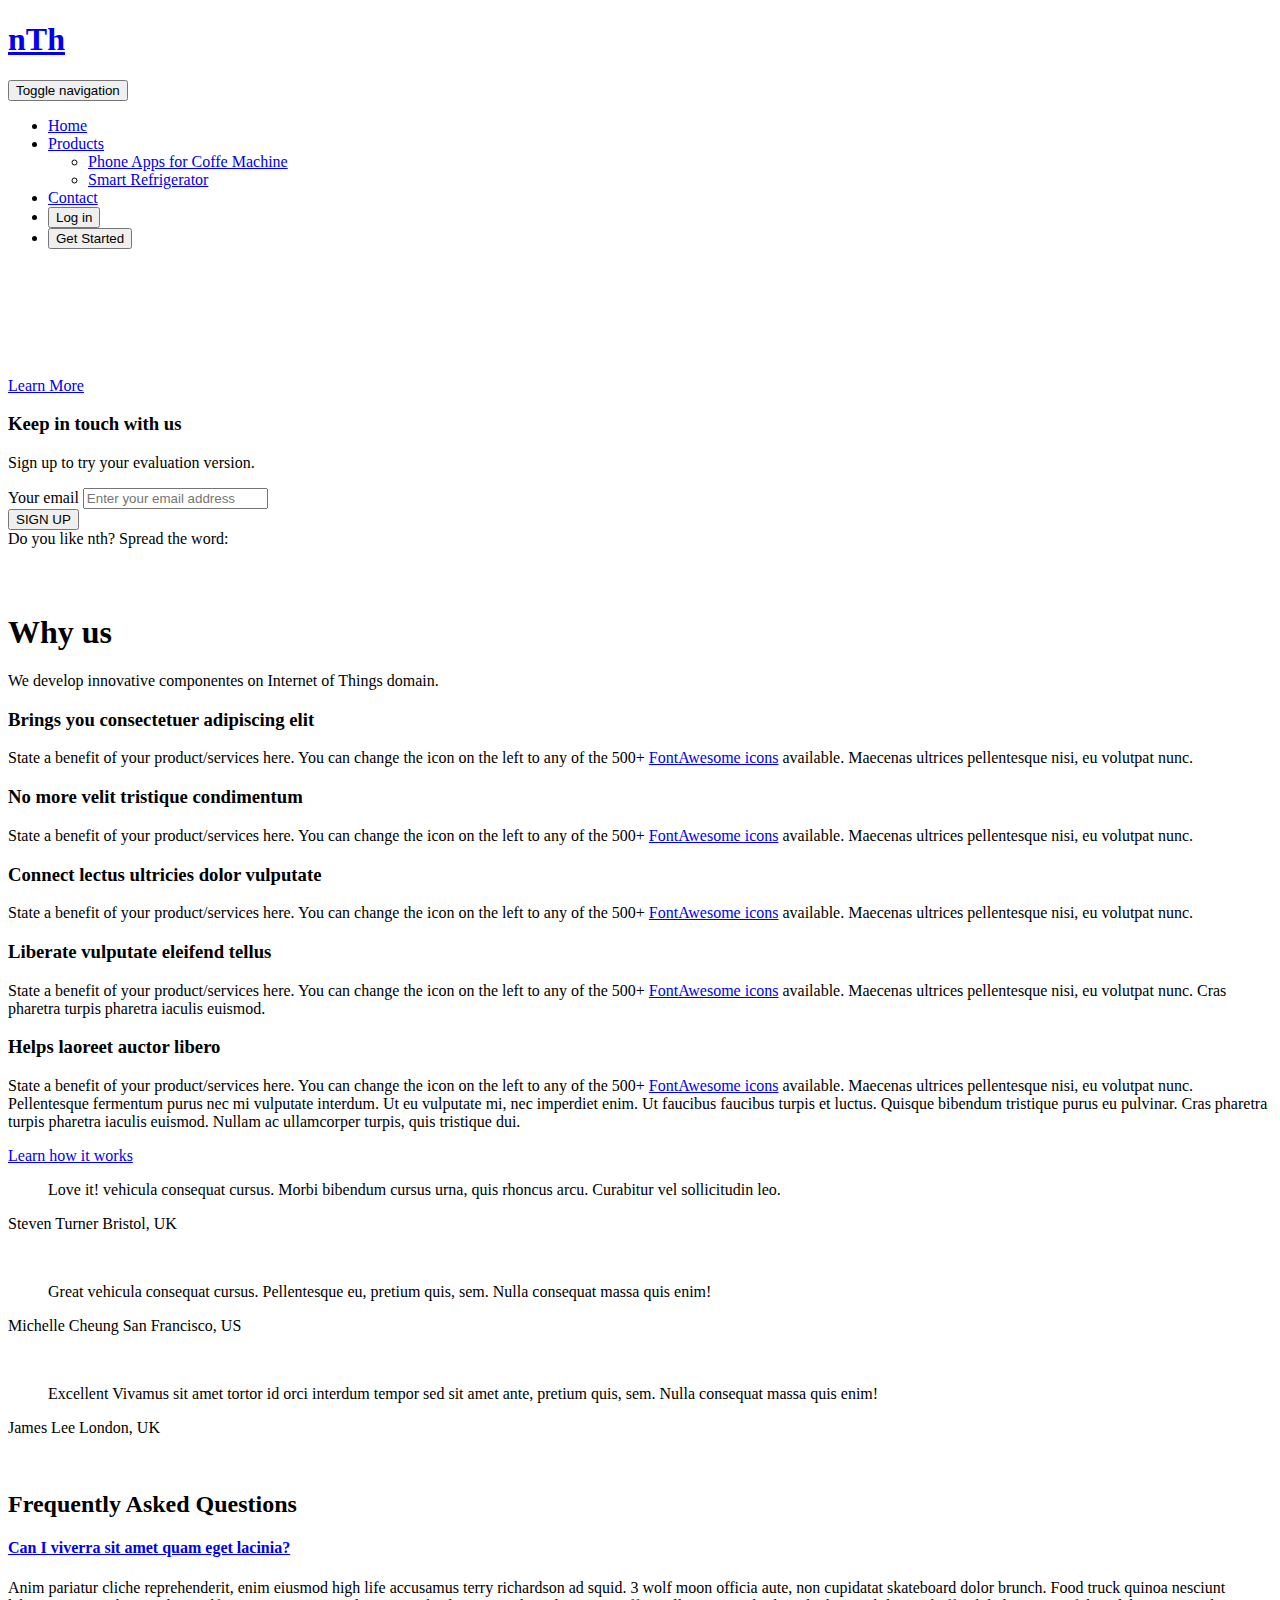
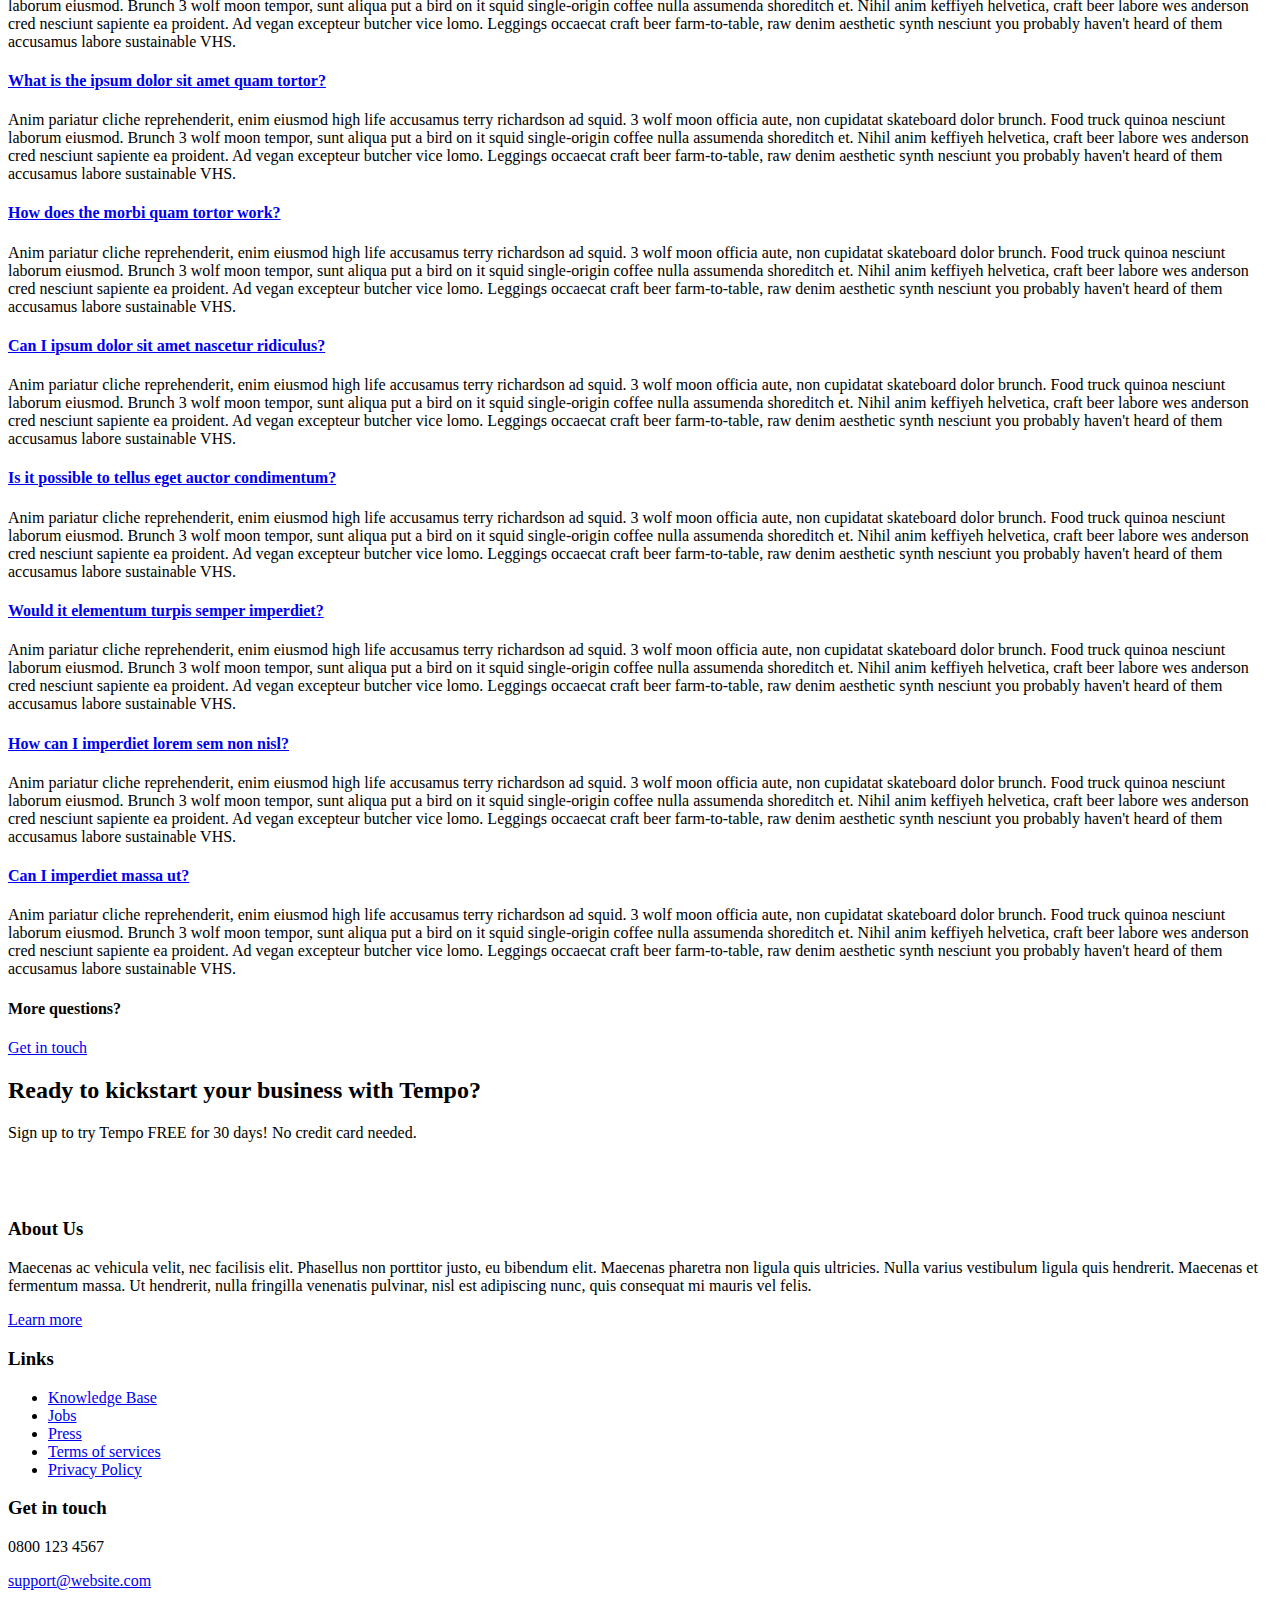
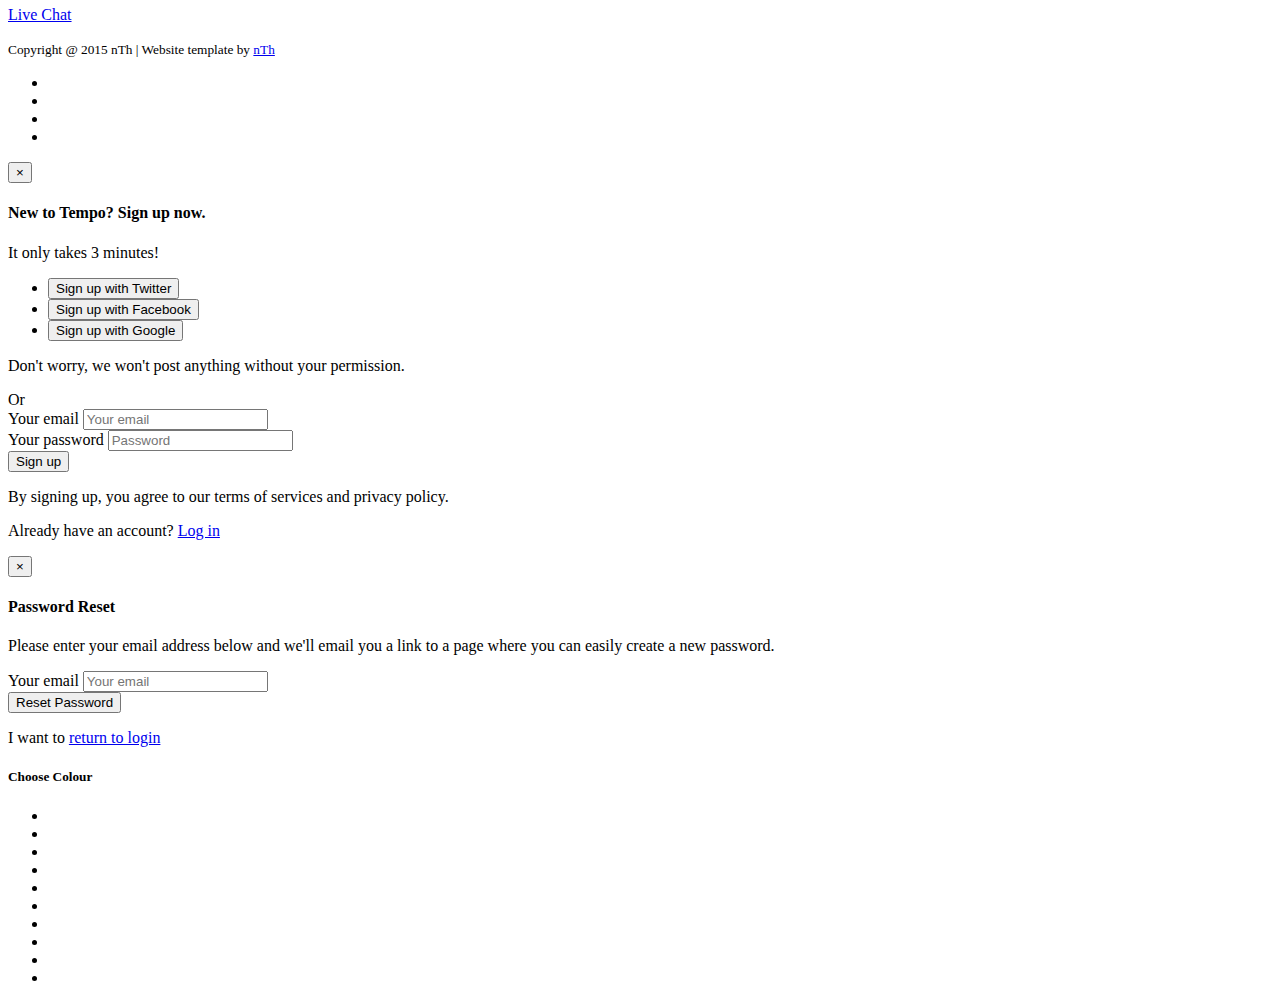
==== index.html @ 71048cfe "first commit" ====
<!DOCTYPE html>
<html lang="en"><!--<![endif]--><head><meta http-equiv="Content-Type" content="text/html; charset=UTF-8">
    <title>nTh</title>
    <!-- Meta -->
    <meta charset="utf-8">
    <meta http-equiv="X-UA-Compatible" content="IE=edge">
    <meta name="viewport" content="width=device-width, initial-scale=1.0">
    <meta name="description" content="">
    <meta name="author" content="">    
    <!--<link rel="shortcut icon" href="http://themes.3rdwavemedia.com/tempo/1.4/favicon.ico">  -->
    <link href="css" rel="stylesheet" type="text/css">
    <link href="css(1)" rel="stylesheet" type="text/css">  
    <!-- Global CSS -->
    <!--<link rel="stylesheet" href="http://themes.3rdwavemedia.com/tempo/1.4/assets/plugins/bootstrap/css/bootstrap.min.css">   -->
    <link rel="stylesheet" href="./css/bootstrap.min.css">
    <!-- Plugins CSS -->
    <!--<link rel="stylesheet" href="http://themes.3rdwavemedia.com/tempo/1.4/assets/plugins/font-awesome/css/font-awesome.css">-->
    <link rel="stylesheet" href="css/font-awesome.css">
    <!--<link rel="stylesheet" href="http://themes.3rdwavemedia.com/tempo/1.4/assets/plugins/pe-icon-7-stroke/css/pe-icon-7-stroke.css">-->
    <link rel="stylesheet" href="css/pe-icon-7-stroke.css">
    <link rel="stylesheet" href="http://themes.3rdwavemedia.com/tempo/1.4/assets/plugins/animate-css/animate.min.css">
    <link rel="stylesheet" href="http://themes.3rdwavemedia.com/tempo/1.4/assets/plugins/flexslider/flexslider.css">
    <!-- Theme CSS -->
    <!--<link id="theme-style" rel="stylesheet" href="http://themes.3rdwavemedia.com/tempo/1.4/assets/css/styles.css">-->
    <link id="theme-style2" rel="stylesheet" href="css/styles.css">
    <!-- HTML5 shim and Respond.js for IE8 support of HTML5 elements and media queries -->
    <!--[if lt IE 9]>
      <script src="https://oss.maxcdn.com/html5shiv/3.7.2/html5shiv.min.js"></script>
      <script src="https://oss.maxcdn.com/respond/1.4.2/respond.min.js"></script>
    <![endif]-->    
    <script id="twitter-wjs" src="widgets.js"></script><script id="facebook-jssdk" src="sdk.js"></script><script async="" src="analytics.js"></script><script>
        (function(i,s,o,g,r,a,m){i['GoogleAnalyticsObject']=r;i[r]=i[r]||function(){
        (i[r].q=i[r].q||[]).push(arguments)},i[r].l=1*new Date();a=s.createElement(o),
        m=s.getElementsByTagName(o)[0];a.async=1;a.src=g;m.parentNode.insertBefore(a,m)
        })(window,document,'script','//www.google-analytics.com/analytics.js','ga');
        
        ga('create', 'UA-24707561-12', 'auto');
        ga('send', 'pageview');
        
    </script>
<style id="fit-vids-style">.fluid-width-video-wrapper{width:100%;position:relative;padding:0;}.fluid-width-video-wrapper iframe,.fluid-width-video-wrapper object,.fluid-width-video-wrapper embed {position:absolute;top:0;left:0;width:100%;height:100%;}</style><style type="text/css">.fb_hidden{position:absolute;top:-10000px;z-index:10001}.fb_invisible{display:none}.fb_reset{background:none;border:0;border-spacing:0;color:#000;cursor:auto;direction:ltr;font-family:"lucida grande", tahoma, verdana, arial, sans-serif;font-size:11px;font-style:normal;font-variant:normal;font-weight:normal;letter-spacing:normal;line-height:1;margin:0;overflow:visible;padding:0;text-align:left;text-decoration:none;text-indent:0;text-shadow:none;text-transform:none;visibility:visible;white-space:normal;word-spacing:normal}.fb_reset>div{overflow:hidden}.fb_link img{border:none}
.fb_dialog{background:rgba(82, 82, 82, .7);position:absolute;top:-10000px;z-index:10001}.fb_reset .fb_dialog_legacy{overflow:visible}.fb_dialog_advanced{padding:10px;-moz-border-radius:8px;-webkit-border-radius:8px;border-radius:8px}.fb_dialog_content{background:#fff;color:#333}.fb_dialog_close_icon{background:url(http://static.ak.fbcdn.net/rsrc.php/v2/yq/r/IE9JII6Z1Ys.png) no-repeat scroll 0 0 transparent;_background-image:url(http://static.ak.fbcdn.net/rsrc.php/v2/yL/r/s816eWC-2sl.gif);cursor:pointer;display:block;height:15px;position:absolute;right:18px;top:17px;width:15px}.fb_dialog_mobile .fb_dialog_close_icon{top:5px;left:5px;right:auto}.fb_dialog_padding{background-color:transparent;position:absolute;width:1px;z-index:-1}.fb_dialog_close_icon:hover{background:url(http://static.ak.fbcdn.net/rsrc.php/v2/yq/r/IE9JII6Z1Ys.png) no-repeat scroll 0 -15px transparent;_background-image:url(http://static.ak.fbcdn.net/rsrc.php/v2/yL/r/s816eWC-2sl.gif)}.fb_dialog_close_icon:active{background:url(http://static.ak.fbcdn.net/rsrc.php/v2/yq/r/IE9JII6Z1Ys.png) no-repeat scroll 0 -30px transparent;_background-image:url(http://static.ak.fbcdn.net/rsrc.php/v2/yL/r/s816eWC-2sl.gif)}.fb_dialog_loader{background-color:#f6f7f8;border:1px solid #606060;font-size:24px;padding:20px}.fb_dialog_top_left,.fb_dialog_top_right,.fb_dialog_bottom_left,.fb_dialog_bottom_right{height:10px;width:10px;overflow:hidden;position:absolute}.fb_dialog_top_left{background:url(http://static.ak.fbcdn.net/rsrc.php/v2/ye/r/8YeTNIlTZjm.png) no-repeat 0 0;left:-10px;top:-10px}.fb_dialog_top_right{background:url(http://static.ak.fbcdn.net/rsrc.php/v2/ye/r/8YeTNIlTZjm.png) no-repeat 0 -10px;right:-10px;top:-10px}.fb_dialog_bottom_left{background:url(http://static.ak.fbcdn.net/rsrc.php/v2/ye/r/8YeTNIlTZjm.png) no-repeat 0 -20px;bottom:-10px;left:-10px}.fb_dialog_bottom_right{background:url(http://static.ak.fbcdn.net/rsrc.php/v2/ye/r/8YeTNIlTZjm.png) no-repeat 0 -30px;right:-10px;bottom:-10px}.fb_dialog_vert_left,.fb_dialog_vert_right,.fb_dialog_horiz_top,.fb_dialog_horiz_bottom{position:absolute;background:#525252;filter:alpha(opacity=70);opacity:.7}.fb_dialog_vert_left,.fb_dialog_vert_right{width:10px;height:100%}.fb_dialog_vert_left{margin-left:-10px}.fb_dialog_vert_right{right:0;margin-right:-10px}.fb_dialog_horiz_top,.fb_dialog_horiz_bottom{width:100%;height:10px}.fb_dialog_horiz_top{margin-top:-10px}.fb_dialog_horiz_bottom{bottom:0;margin-bottom:-10px}.fb_dialog_iframe{line-height:0}.fb_dialog_content .dialog_title{background:#6d84b4;border:1px solid #3a5795;color:#fff;font-size:14px;font-weight:bold;margin:0}.fb_dialog_content .dialog_title>span{background:url(http://static.ak.fbcdn.net/rsrc.php/v2/yd/r/Cou7n-nqK52.gif) no-repeat 5px 50%;float:left;padding:5px 0 7px 26px}body.fb_hidden{-webkit-transform:none;height:100%;margin:0;overflow:visible;position:absolute;top:-10000px;left:0;width:100%}.fb_dialog.fb_dialog_mobile.loading{background:url(http://static.ak.fbcdn.net/rsrc.php/v2/ya/r/3rhSv5V8j3o.gif) white no-repeat 50% 50%;min-height:100%;min-width:100%;overflow:hidden;position:absolute;top:0;z-index:10001}.fb_dialog.fb_dialog_mobile.loading.centered{max-height:590px;min-height:590px;max-width:500px;min-width:500px}#fb-root #fb_dialog_ipad_overlay{background:rgba(0, 0, 0, .45);position:absolute;left:0;top:0;width:100%;min-height:100%;z-index:10000}#fb-root #fb_dialog_ipad_overlay.hidden{display:none}.fb_dialog.fb_dialog_mobile.loading iframe{visibility:hidden}.fb_dialog_content .dialog_header{-webkit-box-shadow:white 0 1px 1px -1px inset;background:-webkit-gradient(linear, 0% 0%, 0% 100%, from(#738ABA), to(#2C4987));border-bottom:1px solid;border-color:#1d4088;color:#fff;font:14px Helvetica, sans-serif;font-weight:bold;text-overflow:ellipsis;text-shadow:rgba(0, 30, 84, .296875) 0 -1px 0;vertical-align:middle;white-space:nowrap}.fb_dialog_content .dialog_header table{-webkit-font-smoothing:subpixel-antialiased;height:43px;width:100%}.fb_dialog_content .dialog_header td.header_left{font-size:12px;padding-left:5px;vertical-align:middle;width:60px}.fb_dialog_content .dialog_header td.header_right{font-size:12px;padding-right:5px;vertical-align:middle;width:60px}.fb_dialog_content .touchable_button{background:-webkit-gradient(linear, 0% 0%, 0% 100%, from(#4966A6), color-stop(.5, #355492), to(#2A4887));border:1px solid #2f477a;-webkit-background-clip:padding-box;-webkit-border-radius:3px;-webkit-box-shadow:rgba(0, 0, 0, .117188) 0 1px 1px inset, rgba(255, 255, 255, .167969) 0 1px 0;display:inline-block;margin-top:3px;max-width:85px;line-height:18px;padding:4px 12px;position:relative}.fb_dialog_content .dialog_header .touchable_button input{border:none;background:none;color:#fff;font:12px Helvetica, sans-serif;font-weight:bold;margin:2px -12px;padding:2px 6px 3px 6px;text-shadow:rgba(0, 30, 84, .296875) 0 -1px 0}.fb_dialog_content .dialog_header .header_center{color:#fff;font-size:16px;font-weight:bold;line-height:18px;text-align:center;vertical-align:middle}.fb_dialog_content .dialog_content{background:url(http://static.ak.fbcdn.net/rsrc.php/v2/y9/r/jKEcVPZFk-2.gif) no-repeat 50% 50%;border:1px solid #555;border-bottom:0;border-top:0;height:150px}.fb_dialog_content .dialog_footer{background:#f6f7f8;border:1px solid #555;border-top-color:#ccc;height:40px}#fb_dialog_loader_close{float:left}.fb_dialog.fb_dialog_mobile .fb_dialog_close_button{text-shadow:rgba(0, 30, 84, .296875) 0 -1px 0}.fb_dialog.fb_dialog_mobile .fb_dialog_close_icon{visibility:hidden}
.fb_iframe_widget{display:inline-block;position:relative}.fb_iframe_widget span{display:inline-block;position:relative;text-align:justify}.fb_iframe_widget iframe{position:absolute}.fb_iframe_widget_fluid_desktop,.fb_iframe_widget_fluid_desktop span,.fb_iframe_widget_fluid_desktop iframe{max-width:100%}.fb_iframe_widget_fluid_desktop iframe{min-width:220px;position:relative}.fb_iframe_widget_lift{z-index:1}.fb_hide_iframes iframe{position:relative;left:-10000px}.fb_iframe_widget_loader{position:relative;display:inline-block}.fb_iframe_widget_fluid{display:inline}.fb_iframe_widget_fluid span{width:100%}.fb_iframe_widget_loader iframe{min-height:32px;z-index:2;zoom:1}.fb_iframe_widget_loader .FB_Loader{background:url(http://static.ak.fbcdn.net/rsrc.php/v2/y9/r/jKEcVPZFk-2.gif) no-repeat;height:32px;width:32px;margin-left:-16px;position:absolute;left:50%;z-index:4}</style></head> 

<body class="home-page" data-twttr-rendered="true">

    <!-- * Facebook Like button script starts -->
    <div id="fb-root" class=" fb_reset"><div style="position: absolute; top: -10000px; height: 0px; width: 0px;"><div><iframe name="fb_xdm_frame_http" frameborder="0" allowtransparency="true" scrolling="no" id="fb_xdm_frame_http" aria-hidden="true" title="Facebook Cross Domain Communication Frame" tabindex="-1" src="DU1Ia251o0y.html" style="border: none;"></iframe><iframe name="fb_xdm_frame_https" frameborder="0" allowtransparency="true" scrolling="no" id="fb_xdm_frame_https" aria-hidden="true" title="Facebook Cross Domain Communication Frame" tabindex="-1" src="DU1Ia251o0y(1).html" style="border: none;"></iframe></div></div><div style="position: absolute; top: -10000px; height: 0px; width: 0px;"><div></div></div></div>
    <script>(function(d, s, id) {
    var js, fjs = d.getElementsByTagName(s)[0];
    if (d.getElementById(id)) return;
    js = d.createElement(s); js.id = id;
    js.src = "//connect.facebook.net/en_US/sdk.js#xfbml=1&version=v2.0";
    fjs.parentNode.insertBefore(js, fjs);
    }(document, 'script', 'facebook-jssdk'));</script>
    <!-- * Facebook Like button script ends -->
    
    <div class="wrapper">
        <!-- ******HEADER****** --> 
        <header id="header" class="header">  
            <div class="container">            
                <h1 class="logo pull-left">
                    <a href="#">
                        <span class="logo-title">nTh</span>
                    </a>
                </h1><!--//logo-->              
                <nav id="main-nav" class="main-nav navbar-right" role="navigation">
                    <div class="navbar-header">
                        <button class="navbar-toggle" type="button" data-toggle="collapse" data-target="#navbar-collapse">
                            <span class="sr-only">Toggle navigation</span>
                            <span class="icon-bar"></span>
                            <span class="icon-bar"></span>
                            <span class="icon-bar"></span>
                        </button><!--//nav-toggle-->
                    </div><!--//navbar-header-->            
                    <div class="navbar-collapse collapse" id="navbar-collapse">
                        <ul class="nav navbar-nav">
                            <li class="active nav-item"><a href="#">Home</a></li>
                            <li class="nav-item dropdown">
                                <a class="dropdown-toggle" data-toggle="dropdown" data-hover="dropdown" data-delay="0" data-close-others="false" href="#">Products <i class="fa fa-angle-down"></i></a>
                                <ul class="dropdown-menu">
                                    <li><a href="iot.html">Phone Apps for Coffe Machine</a></li>
                                    <li><a href="iot2.html">Smart Refrigerator</a></li>
                                </ul>
                            </li><!--//dropdown--> 
                            <li class="nav-item"><a href="contact.html">Contact</a></li>
                            <li class="nav-item"><button type="button" class="login-trigger btn btn-link" data-toggle="modal" data-target="#login-modal">Log in</button></li>
                            <li class="nav-item nav-item-cta last"><button type="button" class="btn btn-cta btn-cta-primary" data-toggle="modal" data-target="#signup-modal">Get Started</button></li>
                        </ul><!--//nav-->
                    </div><!--//navabr-collapse-->
                </nav><!--//main-nav-->           
            </div><!--//container-->
        </header><!--//header-->
        
        <!-- ******PROMO****** --> 
        <section id="promo" class="promo section">  
            <div class="container intro">
                <h2 class="title animated fadeInLeft delayp1" style="opacity: 0;">Our products<br>to get your startup business online</h2>
                <p class="summary animated fadeInRight delayp3" style="opacity: 0;">We develop innovative components on Internet of Things domain.</p>
                <a class="btn btn-cta btn-cta-secondary" href="#">Learn More</a>
            </div><!--//intro-->
            
            <div class="fixed-container">
                <div class="signup">
                    <div class="container text-center">
                        <h3 class="title">Keep in touch with us</h3>
                        <p class="summary">Sign up to try your evaluation version.</p>
                        <form class="signup-form">
                            <div class="form-group">
                                <label class="sr-only" for="semail1">Your email</label>
                                <input type="email" id="semail1" name="semail1" class="form-control" placeholder="Enter your email address">
                            </div>
                            <button type="submit" class="btn btn-cta btn-cta-primary">SIGN UP</button>
                        </form><!--//signup-form-->
                    </div><!--//contianer-->
                </div><!--//signup-->
                <div class="social text-center">
                    <div class="container">
                        <span class="line">Do you like nth? Spread the word:</span>
                        
                        <!--//twitter tweet button code starts -->
                        <div class="twitter-tweet">
                            <iframe id="twitter-widget-0" scrolling="no" frameborder="0" allowtransparency="true" src="tweet_button.62da0a34306f5c17db7d290755ed1d7d.en.html" class="twitter-share-button twitter-tweet-button twitter-share-button twitter-count-horizontal" title="Twitter Tweet Button" data-twttr-rendered="true" style="width: 107px; height: 20px;"></iframe><script>!function(d,s,id){var js,fjs=d.getElementsByTagName(s)[0],p=/^http:/.test(d.location)?'http':'https';if(!d.getElementById(id)){js=d.createElement(s);js.id=id;js.src=p+'://platform.twitter.com/widgets.js';fjs.parentNode.insertBefore(js,fjs);}}(document, 'script', 'twitter-wjs');</script>
                        </div>
                        <!--//twitter tweet button code ends -->
                        
                        <!--//facebook like button code starts-->
                        <div class="fb-like fb_iframe_widget" data-href="#" data-layout="button_count" data-action="like" data-show-faces="false" data-share="true" fb-xfbml-state="rendered" fb-iframe-plugin-query="action=like&amp;app_id=&amp;container_width=0&amp;href=http%3A%2F%2Fthemes.3rdwavemedia.com%2Ftempo%2F&amp;layout=button_count&amp;locale=en_US&amp;sdk=joey&amp;share=true&amp;show_faces=false"><span style="vertical-align: bottom; width: 120px; height: 20px;"><iframe name="f2e0a1747" width="1000px" height="1000px" frameborder="0" allowtransparency="true" scrolling="no" title="fb:like Facebook Social Plugin" src="like.html" style="border: none; visibility: visible; width: 120px; height: 20px;" class=""></iframe></span></div>
                        <!--//facebook like button code ends-->      
                    </div>         
                </div><!--//social-->   
            </div>  
            <div class="bg-slider-wrapper">
                <div id="bg-slider" class="flexslider bg-slider">
                    <ul class="slides">
                        <li class="slide slide-1" style="width: 100%; float: left; margin-right: -100%; position: relative; opacity: 0; display: block; z-index: 1;"></li>
                        <li class="slide slide-2 flex-active-slide" style="width: 100%; float: left; margin-right: -100%; position: relative; opacity: 1; display: block; z-index: 2;"></li>
                        <li class="slide slide-3" style="width: 100%; float: left; margin-right: -100%; position: relative; opacity: 0; display: block; z-index: 1;"></li>
                    </ul>
                </div>
            </div><!--//bg-slider-wrapper--> 
        </section><!--//promo-->
        

        <!-- ******WHY****** --> 
        <section id="why" class="why section">
            <div class="container">
                <h1 class="title text-center">Why us</h1>
                <p class="intro text-center">We develop innovative componentes on Internet of Things domain.</p>
                <div class="row">
                    <div class="benefits col-md-7 col-sm-6 col-xs-12">                    
                        
                        <div class="item clearfix">                            
                            <div class="icon col-md-3 col-xs-12 text-center">
                                <span class="pe-icon pe-7s-rocket"></span>
                            </div><!--//icon-->
                            <div class="content col-md-9 col-xs-12">
                                <h3 class="title">Brings you consectetuer adipiscing elit</h3>
                                <p class="desc">State a benefit of your product/services here. You can change the icon on the left to any of the 500+ <a href="http://fortawesome.github.io/Font-Awesome/icons/" target="_blank">FontAwesome icons</a> available. Maecenas ultrices pellentesque nisi, eu volutpat nunc. </p>
                            </div><!--//content-->                            
                        </div><!--//item-->
                        <div class="item clearfix">                            
                            <div class="icon col-md-3  col-xs-12 text-center">
                                <span class="pe-icon pe-7s-piggy"></span>
                            </div><!--//icon-->
                            <div class="content col-md-9 col-xs-12">
                                <h3 class="title">No more velit tristique condimentum</h3>
                                <p class="desc">State a benefit of your product/services here. You can change the icon on the left to any of the 500+ <a href="http://fortawesome.github.io/Font-Awesome/icons/" target="_blank">FontAwesome icons</a> available. Maecenas ultrices pellentesque nisi, eu volutpat nunc. </p>
                            </div><!--//content-->
                        </div><!--//item-->
                        <div class="item clearfix">                            
                            <div class="icon col-md-3  col-xs-12 text-center">
                                <span class="pe-icon pe-7s-users"></span>
                            </div><!--//icon-->
                            <div class="content col-md-9 col-xs-12">
                                <h3 class="title">Connect lectus ultricies dolor vulputate</h3>
                                <p class="desc">State a benefit of your product/services here. You can change the icon on the left to any of the 500+ <a href="http://fortawesome.github.io/Font-Awesome/icons/" target="_blank">FontAwesome icons</a> available. Maecenas ultrices pellentesque nisi, eu volutpat nunc. </p>
                            </div><!--//content-->
                        </div><!--//item-->
                        <div class="item clearfix">
                            <div class="icon col-md-3  col-xs-12 text-center">
                                <span class="pe-icon pe-7s-bicycle"></span>
                            </div><!--//icon-->
                            <div class="content col-md-9 col-xs-12">
                                <h3 class="title">Liberate vulputate eleifend tellus</h3>
                                <p class="desc">State a benefit of your product/services here. You can change the icon on the left to any of the 500+ <a href="http://fortawesome.github.io/Font-Awesome/icons/" target="_blank">FontAwesome icons</a> available. Maecenas ultrices pellentesque nisi, eu volutpat nunc. Cras pharetra turpis pharetra iaculis euismod.</p>
                            </div><!--//content-->
                        </div><!--//item-->
                        <div class="item last clearfix">
                            <div class="icon col-md-3  col-xs-12 text-center">
                                <span class="pe-icon pe-7s-joy"></span>
                            </div><!--//icon-->
                            <div class="content col-md-9 col-xs-12">
                                <h3 class="title">Helps laoreet auctor libero</h3>
                                <p class="desc">State a benefit of your product/services here. You can change the icon on the left to any of the 500+ <a href="http://fortawesome.github.io/Font-Awesome/icons/" target="_blank">FontAwesome icons</a> available. Maecenas ultrices pellentesque nisi, eu volutpat nunc. Pellentesque fermentum purus nec mi vulputate interdum. Ut eu vulputate mi, nec imperdiet enim. Ut faucibus faucibus turpis et luctus. Quisque bibendum tristique purus eu pulvinar. Cras pharetra turpis pharetra iaculis euismod. Nullam ac ullamcorper turpis, quis tristique dui.</p>
                            </div><!--//content-->
                        </div><!--//item-->
                        <div class="clearfix"></div>
                        <div class="text-center">
                            <a class="btn btn-cta btn-cta-secondary" href="#">Learn how it works</a>
                        </div>
                    </div> 
                    <div class="testimonials col-md-4 col-sm-5 col-md-offset-1 col-sm-offset-1 col-xs-12 col-xs-offset-0">
                        <div class="item">
                            <div class="quote-box">
                                <blockquote class="quote">Love it! vehicula consequat cursus. Morbi bibendum cursus urna, quis rhoncus arcu. Curabitur vel sollicitudin leo.
                                </blockquote><!--//quote-->
                                <p class="details">
                                    <span class="name">Steven Turner</span>
                                    <span class="title">Bristol, UK</span>
                                </p> 
                                <i class="fa fa-quote-right"></i>                                
                            </div><!--//quote-box-->
                            <div class="people text-center">
                                <img class="img-rounded user-pic" src="images/people-1.png" alt="">
                            </div><!--//people-->
                        </div><!--//item-->
                        <div class="item">
                            <div class="quote-box">
                                <blockquote class="quote">Great vehicula consequat cursus. Pellentesque eu, pretium quis, sem. Nulla consequat massa quis enim!
                                    
                                </blockquote><!--//quote-->
                                <p class="details">
                                    <span class="name">Michelle Cheung</span>
                                    <span class="title">San Francisco, US</span>
                                </p> 
                                <i class="fa fa-quote-right"></i>                                
                            </div><!--//quote-box-->
                            <div class="people text-center">
                                <img class="img-rounded user-pic" src="images/people-2.png" alt="">
                            </div><!--//people-->
                        </div><!--//item-->
                        <div class="item last">
                            <div class="quote-box">
                                <blockquote class="quote">Excellent Vivamus sit amet tortor id orci interdum tempor sed sit amet ante, pretium quis, sem. Nulla consequat massa quis enim!
                                </blockquote><!--//quote-->
                                <p class="details">
                                    <span class="name">James Lee</span>
                                    <span class="title">London, UK</span>
                                </p> 
                                <i class="fa fa-quote-right"></i>                                
                            </div><!--//quote-box-->
                            <div class="people text-center">
                                <img class="img-rounded user-pic" src="images/people-3.png" alt="">
                            </div><!--//people-->
                        </div><!--//item-->
                    </div>                   
                </div><!--//row-->
            </div><!--//container-->
        </section><!--//why-->
        

        <!-- ******FAQ****** --> 
        <section id="faq" class="faq section has-bg-color">
            <div class="container">
                <h2 class="title text-center">Frequently Asked Questions</h2>
                <div class="row">
                    <div class="col-md-6 col-sm-6 col-xs-12">
                        <div class="panel">
                            <div class="panel-heading">
                                <h4 class="panel-title"><a data-parent="#accordion" data-toggle="collapse" class="panel-toggle" href="#"><i class="fa fa-plus-square"></i>Can I viverra sit amet quam eget lacinia?</a></h4>
                            </div>
                
                            <div class="panel-collapse collapse" id="faq1">
                                <div class="panel-body">
                                    Anim pariatur cliche reprehenderit, enim eiusmod high life
                                    accusamus terry richardson ad squid. 3 wolf moon officia
                                    aute, non cupidatat skateboard dolor brunch. Food truck
                                    quinoa nesciunt laborum eiusmod. Brunch 3 wolf moon tempor,
                                    sunt aliqua put a bird on it squid single-origin coffee
                                    nulla assumenda shoreditch et. Nihil anim keffiyeh
                                    helvetica, craft beer labore wes anderson cred nesciunt
                                    sapiente ea proident. Ad vegan excepteur butcher vice lomo.
                                    Leggings occaecat craft beer farm-to-table, raw denim
                                    aesthetic synth nesciunt you probably haven't heard of them
                                    accusamus labore sustainable VHS.
                                </div>
                            </div>
                        </div><!--//panel-->
                
                        <div class="panel">
                            <div class="panel-heading">
                                <h4 class="panel-title"><a data-parent="#accordion" data-toggle="collapse" class="panel-toggle" href="#"><i class="fa fa-plus-square"></i>What is the ipsum dolor sit amet quam tortor?</a></h4>
                            </div>
                
                            <div class="panel-collapse collapse" id="faq2">
                                <div class="panel-body">
                                    Anim pariatur cliche reprehenderit, enim eiusmod high life
                                    accusamus terry richardson ad squid. 3 wolf moon officia
                                    aute, non cupidatat skateboard dolor brunch. Food truck
                                    quinoa nesciunt laborum eiusmod. Brunch 3 wolf moon tempor,
                                    sunt aliqua put a bird on it squid single-origin coffee
                                    nulla assumenda shoreditch et. Nihil anim keffiyeh
                                    helvetica, craft beer labore wes anderson cred nesciunt
                                    sapiente ea proident. Ad vegan excepteur butcher vice lomo.
                                    Leggings occaecat craft beer farm-to-table, raw denim
                                    aesthetic synth nesciunt you probably haven't heard of them
                                    accusamus labore sustainable VHS.
                                </div>
                            </div>
                        </div><!--//panel-->
                
                        <div class="panel">
                            <div class="panel-heading">
                                <h4 class="panel-title"><a data-parent="#accordion" data-toggle="collapse" class="panel-toggle" href="#"><i class="fa fa-plus-square"></i>How does the morbi quam tortor work?</a></h4>
                            </div>
                
                            <div class="panel-collapse collapse" id="faq3">
                                <div class="panel-body">
                                    Anim pariatur cliche reprehenderit, enim eiusmod high life
                                    accusamus terry richardson ad squid. 3 wolf moon officia
                                    aute, non cupidatat skateboard dolor brunch. Food truck
                                    quinoa nesciunt laborum eiusmod. Brunch 3 wolf moon tempor,
                                    sunt aliqua put a bird on it squid single-origin coffee
                                    nulla assumenda shoreditch et. Nihil anim keffiyeh
                                    helvetica, craft beer labore wes anderson cred nesciunt
                                    sapiente ea proident. Ad vegan excepteur butcher vice lomo.
                                    Leggings occaecat craft beer farm-to-table, raw denim
                                    aesthetic synth nesciunt you probably haven't heard of them
                                    accusamus labore sustainable VHS.
                                </div>
                            </div>
                        </div><!--//panel-->
                        
                        <div class="panel">
                            <div class="panel-heading">
                                <h4 class="panel-title"><a data-parent="#accordion" data-toggle="collapse" class="panel-toggle" href="#"><i class="fa fa-plus-square"></i>Can I ipsum dolor sit amet nascetur ridiculus?</a></h4>
                            </div>
                
                            <div class="panel-collapse collapse" id="faq4">
                                <div class="panel-body">
                                    Anim pariatur cliche reprehenderit, enim eiusmod high life
                                    accusamus terry richardson ad squid. 3 wolf moon officia
                                    aute, non cupidatat skateboard dolor brunch. Food truck
                                    quinoa nesciunt laborum eiusmod. Brunch 3 wolf moon tempor,
                                    sunt aliqua put a bird on it squid single-origin coffee
                                    nulla assumenda shoreditch et. Nihil anim keffiyeh
                                    helvetica, craft beer labore wes anderson cred nesciunt
                                    sapiente ea proident. Ad vegan excepteur butcher vice lomo.
                                    Leggings occaecat craft beer farm-to-table, raw denim
                                    aesthetic synth nesciunt you probably haven't heard of them
                                    accusamus labore sustainable VHS.
                                </div>
                            </div>
                        </div><!--//panel--> 
                    </div>
                    <div class="col-md-6 col-sm-6 col-xs-12">
                        <div class="panel">
                            <div class="panel-heading">
                                <h4 class="panel-title"><a data-parent="#accordion" data-toggle="collapse" class="panel-toggle" href="#"><i class="fa fa-plus-square"></i>Is it possible to tellus eget auctor condimentum?</a></h4>
                            </div>
                
                            <div class="panel-collapse collapse" id="faq5">
                                <div class="panel-body">
                                    Anim pariatur cliche reprehenderit, enim eiusmod high life
                                    accusamus terry richardson ad squid. 3 wolf moon officia
                                    aute, non cupidatat skateboard dolor brunch. Food truck
                                    quinoa nesciunt laborum eiusmod. Brunch 3 wolf moon tempor,
                                    sunt aliqua put a bird on it squid single-origin coffee
                                    nulla assumenda shoreditch et. Nihil anim keffiyeh
                                    helvetica, craft beer labore wes anderson cred nesciunt
                                    sapiente ea proident. Ad vegan excepteur butcher vice lomo.
                                    Leggings occaecat craft beer farm-to-table, raw denim
                                    aesthetic synth nesciunt you probably haven't heard of them
                                    accusamus labore sustainable VHS.
                                </div>
                            </div>
                        </div><!--//panel-->
                
                        <div class="panel">
                            <div class="panel-heading">
                                <h4 class="panel-title"><a data-parent="#accordion" data-toggle="collapse" class="panel-toggle" href="#"><i class="fa fa-plus-square"></i>Would it elementum turpis semper imperdiet?</a></h4>
                            </div>
                
                            <div class="panel-collapse collapse" id="faq6">
                                <div class="panel-body">
                                    Anim pariatur cliche reprehenderit, enim eiusmod high life
                                    accusamus terry richardson ad squid. 3 wolf moon officia
                                    aute, non cupidatat skateboard dolor brunch. Food truck
                                    quinoa nesciunt laborum eiusmod. Brunch 3 wolf moon tempor,
                                    sunt aliqua put a bird on it squid single-origin coffee
                                    nulla assumenda shoreditch et. Nihil anim keffiyeh
                                    helvetica, craft beer labore wes anderson cred nesciunt
                                    sapiente ea proident. Ad vegan excepteur butcher vice lomo.
                                    Leggings occaecat craft beer farm-to-table, raw denim
                                    aesthetic synth nesciunt you probably haven't heard of them
                                    accusamus labore sustainable VHS.
                                </div>
                            </div>
                        </div><!--//panel-->
                
                        <div class="panel">
                            <div class="panel-heading">
                                <h4 class="panel-title"><a data-parent="#accordion" data-toggle="collapse" class="panel-toggle" href="#7"><i class="fa fa-plus-square"></i>How can I imperdiet lorem sem non nisl?</a></h4>
                            </div>
                
                            <div class="panel-collapse collapse" id="faq7">
                                <div class="panel-body">
                                    Anim pariatur cliche reprehenderit, enim eiusmod high life
                                    accusamus terry richardson ad squid. 3 wolf moon officia
                                    aute, non cupidatat skateboard dolor brunch. Food truck
                                    quinoa nesciunt laborum eiusmod. Brunch 3 wolf moon tempor,
                                    sunt aliqua put a bird on it squid single-origin coffee
                                    nulla assumenda shoreditch et. Nihil anim keffiyeh
                                    helvetica, craft beer labore wes anderson cred nesciunt
                                    sapiente ea proident. Ad vegan excepteur butcher vice lomo.
                                    Leggings occaecat craft beer farm-to-table, raw denim
                                    aesthetic synth nesciunt you probably haven't heard of them
                                    accusamus labore sustainable VHS.
                                </div>
                            </div>
                        </div><!--//panel-->
                        
                        <div class="panel">
                            <div class="panel-heading">
                                <h4 class="panel-title"><a data-parent="#accordion" data-toggle="collapse" class="panel-toggle" href="#"><i class="fa fa-plus-square"></i>Can I imperdiet massa ut?</a></h4>
                            </div>
                
                            <div class="panel-collapse collapse" id="faq8">
                                <div class="panel-body">
                                    Anim pariatur cliche reprehenderit, enim eiusmod high life
                                    accusamus terry richardson ad squid. 3 wolf moon officia
                                    aute, non cupidatat skateboard dolor brunch. Food truck
                                    quinoa nesciunt laborum eiusmod. Brunch 3 wolf moon tempor,
                                    sunt aliqua put a bird on it squid single-origin coffee
                                    nulla assumenda shoreditch et. Nihil anim keffiyeh
                                    helvetica, craft beer labore wes anderson cred nesciunt
                                    sapiente ea proident. Ad vegan excepteur butcher vice lomo.
                                    Leggings occaecat craft beer farm-to-table, raw denim
                                    aesthetic synth nesciunt you probably haven't heard of them
                                    accusamus labore sustainable VHS.
                                </div>
                            </div>
                        </div><!--//panel--> 
                    </div>
                </div><!--//row-->
                <div class="more text-center">
                    <h4 class="title">More questions?</h4>
                    <a class="btn btn-cta btn-cta-secondary" href="contact.html">Get in touch</a>
                </div>
            </div><!--//container-->        
        </section><!--//faq-->
        
        <!-- ******SIGNUP****** --> 
        <section id="signup" class="signup">
            <div class="container text-center">
                <h2 class="title">Ready to kickstart your business with Tempo?</h2>
                <p class="summary">Sign up to try Tempo FREE for 30 days! No credit card needed.</p>
                <form class="signup-form" method="post" action="#" style="opacity: 0;">
                    <div class="form-group">
                        <label class="sr-only" for="semail2">Your email</label>
                        <input type="email" id="semail2" name="semail2" class="form-control" placeholder="Enter your email address" required="">
                    </div>
                    <button type="submit" class="btn btn-cta btn-cta-primary">SIGN UP</button>
                </form><!--//signup-form-->
            </div>
        </section><!--//signup-->
            
    </div><!--//wrapper-->
    
    <!-- ******FOOTER****** --> 
    <footer class="footer">
        <div class="footer-content">
            <div class="container">
                <div class="row">
                    <div class="footer-col col-md-5 col-sm-7 col-sm-12 about">
                        <div class="footer-col-inner">
                            <h3 class="title">About Us</h3>
                            <p>Maecenas ac vehicula velit, nec facilisis elit. Phasellus non porttitor justo, eu bibendum elit. Maecenas pharetra non ligula quis ultricies. Nulla varius vestibulum ligula quis hendrerit. Maecenas et fermentum massa. Ut hendrerit, nulla fringilla venenatis pulvinar, nisl est adipiscing nunc, quis consequat mi mauris vel felis.</p>
                            <p><a class="more" href="#">Learn more <i class="fa fa-long-arrow-right"></i></a></p>
                            
                        </div><!--//footer-col-inner-->
                    </div><!--//foooter-col-->
                    <div class="footer-col col-md-3 col-sm-4 col-md-offset-1 links">
                        <div class="footer-col-inner">
                            <h3 class="title">Links</h3>
                            <ul class="list-unstyled">
                                <li><a href="#"><i class="fa fa-caret-right"></i>Knowledge Base</a></li>
                                <li><a href="#"><i class="fa fa-caret-right"></i>Jobs</a></li>
                                <li><a href="#"><i class="fa fa-caret-right"></i>Press</a></li>
                                <li><a href="#"><i class="fa fa-caret-right"></i>Terms of services</a></li>
                                <li><a href="#"><i class="fa fa-caret-right"></i>Privacy Policy</a></li>
                            </ul>
                        </div><!--//footer-col-inner-->
                    </div><!--//foooter-col-->                 
                    <div class="footer-col col-md-3 col-sm-12 contact">
                        <div class="footer-col-inner">
                            <h3 class="title">Get in touch</h3>
                            <div class="row">
                                <p class="tel col-md-12 col-sm-4"><i class="fa fa-phone"></i>0800 123 4567</p>
                                <p class="email col-md-12 col-sm-4"><i class="fa fa-envelope"></i><a href="#">support@website.com</a></p>
                                <p class="email col-md-12 col-sm-4"><i class="fa fa-comment"></i><a href="#">Live Chat</a></p>
                            </div> 
                        </div><!--//footer-col-inner-->            
                    </div><!--//foooter-col-->   
                </div><!--//row-->
            </div><!--//container-->        
        </div><!--//footer-content-->
        <div class="bottom-bar">
            <div class="container">
                <div class="row">
                    <small class="copyright col-md-6 col-sm-6 col-xs-12">Copyright @ 2015 nTh | Website template by <a href="#" target="_blank">nTh</a></small>
                    <ul class="social col-md-6 col-sm-6 col-xs-12 list-inline">
                        <li><a href="#"><i class="fa fa-twitter"></i></a></li>
                        <li><a href="#"><i class="fa fa-facebook"></i></a></li>
                        <li><a href="#"><i class="fa fa-linkedin"></i></a></li>
                        <li class="last"><a href="#"><i class="fa fa-youtube"></i></a></li>
                    </ul><!--//social-->
                </div><!--//row-->
            </div><!--//container-->
        </div><!--//bottom-bar-->
    </footer><!--//footer-->
    
    <!-- Login Modal -->
    <div class="modal modal-login" id="login-modal" tabindex="-1" role="dialog" aria-labelledby="loginModalLabel" aria-hidden="true" style="display: none;">
        <div class="modal-dialog">
            <div class="modal-content">
                <div class="modal-header">
                    <button type="button" class="close" data-dismiss="modal" aria-hidden="true">×</button>
                    <h4 id="loginModalLabel" class="modal-title text-center">Log in to your account</h4>
                </div>
                <div class="modal-body">
                    <div class="social-login text-center">                        
                        <ul class="list-unstyled social-login">
                            <li><button class="twitter-btn btn" type="button"><i class="fa fa-twitter"></i>Log in with Twitter</button></li>
                            <li><button class="facebook-btn btn" type="button"><i class="fa fa-facebook"></i>Log in with Facebook</button></li>
                            <li><button class="google-btn btn" type="button"><i class="fa fa-google-plus"></i>Log in with Google</button></li>
                        </ul>
                    </div>
                    <div class="divider"><span>Or</span></div>
                    <div class="login-form-container">
                        <form class="login-form">                
                            <div class="form-group email">
                                <label class="sr-only" for="login-email">Your email</label>
                                <input id="login-email" name="login-email" type="email" class="form-control login-email" placeholder="Your email">
                            </div><!--//form-group-->
                            <div class="form-group password">
                                <label class="sr-only" for="login-password">Password</label>
                                <input id="login-password" name="login-password" type="password" class="form-control login-password" placeholder="Password">
                                <p class="forgot-password">
                                    <a href="#" id="resetpass-link" data-toggle="modal" data-target="#resetpass-modal">Forgot password?</a>
                                </p>
                            </div><!--//form-group-->
                            <button type="submit" class="btn btn-block btn-cta-primary">Log in</button>
                            <div class="checkbox remember">
                                <label>
                                    <input type="checkbox"> Remember me
                                </label>
                            </div><!--//checkbox-->
                        </form>
                    </div><!--//login-form-container-->
                </div><!--//modal-body-->
                <div class="modal-footer">
                    <p>New to Tempo? <a class="signup-link" id="signup-link" href="#">Sign up now</a></p>
                </div><!--//modal-footer-->
            </div><!--//modal-content-->
        </div><!--//modal-dialog-->
    </div><!--//modal-->
    
    <!-- Signup Modal -->
    <div class="modal modal-signup" id="signup-modal" tabindex="-1" role="dialog" aria-labelledby="signupModalLabel" aria-hidden="true">
        <div class="modal-dialog">
            <div class="modal-content">
                <div class="modal-header">
                    <button type="button" class="close" data-dismiss="modal" aria-hidden="true">×</button>
                    <h4 id="signupModalLabel" class="modal-title text-center">New to Tempo? Sign up now.</h4>
                    <p class="intro text-center">It only takes 3 minutes!</p>
                    <p></p>
                </div>
                <div class="modal-body">
                    <div class="social-login text-center">                        
                        <ul class="list-unstyled social-login">
                            <li><button class="twitter-btn btn" type="button"><i class="fa fa-twitter"></i>Sign up with Twitter</button></li>
                            <li><button class="facebook-btn btn" type="button"><i class="fa fa-facebook"></i>Sign up with Facebook</button></li>
                            <li><button class="google-btn btn" type="button"><i class="fa fa-google-plus"></i>Sign up with Google</button></li>
                        </ul>
                        <p class="note">Don't worry, we won't post anything without your permission.</p>
                    </div>
                    <div class="divider"><span>Or</span></div>
                    <div class="login-form-container">
                        <form class="login-form">                
                            <div class="form-group email">
                                <label class="sr-only" for="signup-email">Your email</label>
                                <input id="signup-email" name="signup-email" type="email" class="form-control login-email" placeholder="Your email">
                            </div><!--//form-group-->
                            <div class="form-group password">
                                <label class="sr-only" for="signup-password">Your password</label>
                                <input id="signup-password" name="signup-password" type="password" class="form-control login-password" placeholder="Password">
                            </div><!--//form-group-->
                            <button type="submit" class="btn btn-block btn-cta-primary">Sign up</button>
                            <p class="note">By signing up, you agree to our terms of services and privacy policy.</p>
                        </form>
                    </div><!--//login-form-container-->
                </div><!--//modal-body-->
                <div class="modal-footer">
                    <p>Already have an account? <a class="login-link" id="login-link" href="#">Log in</a></p>
                </div><!--//modal-footer-->
            </div><!--//modal-content-->
        </div><!--//modal-dialog-->
    </div><!--//modal-->
    
    <!-- Reset Password Modal -->
    <div class="modal modal-resetpass" id="resetpass-modal" tabindex="-1" role="dialog" aria-labelledby="resetpassModalLabel" aria-hidden="true">
        <div class="modal-dialog">
            <div class="modal-content">
                <div class="modal-header">
                    <button type="button" class="close" data-dismiss="modal" aria-hidden="true">×</button>
                    <h4 id="resetpassModalLabel" class="modal-title text-center">Password Reset</h4>
                </div>
                <div class="modal-body">
                    <div class="resetpass-form-container">
                        <p class="intro">Please enter your email address below and we'll email you a link to a page where you can easily create a new password.</p>
                        <form class="resetpass-form">                
                            <div class="form-group email">
                                <label class="sr-only" for="reg-email">Your email</label>
                                <input id="reg-email" name="reg-email" type="email" class="form-control login-email" placeholder="Your email">
                            </div><!--//form-group-->
                            <button type="submit" class="btn btn-block btn-cta-primary">Reset Password</button>
                        </form>
                    </div><!--//login-form-container-->
                </div><!--//modal-body-->
                <div class="modal-footer">
                    <p>I want to <a class="back-to-login-link" id="back-to-login-link" href="#">return to login</a></p>
                </div><!--//modal-footer-->
            </div><!--//modal-content-->
        </div><!--//modal-dialog-->
    </div><!--//modal-->
    
    <!-- *****CONFIGURE STYLE****** -->
    <div class="config-wrapper">
        <div class="config-wrapper-inner">
            <a id="config-trigger" class="config-trigger" href="#"><i class="fa fa-cog"></i></a>
            <div id="config-panel" class="config-panel">
                <h5>Choose Colour</h5>
                <ul id="color-options" class="list-unstyled list-inline">
                    <li class="theme-1 active"><a data-style="assets/css/styles.css" href="#"></a></li>
                    <li class="theme-2"><a data-style="assets/css/styles-2.css" href="#"></a></li>
                    <li class="theme-3"><a data-style="assets/css/styles-3.css" href="#"></a></li>
                    <li class="theme-4"><a data-style="assets/css/styles-4.css" href="#"></a></li>
                    <li class="theme-5"><a data-style="assets/css/styles-5.css" href="#"></a></li>
                    <li class="theme-6"><a data-style="assets/css/styles-6.css" href="#"></a></li>
                    <li class="theme-7"><a data-style="assets/css/styles-7.css" href="#"></a></li>
                    <li class="theme-8"><a data-style="assets/css/styles-8.css" href="#"></a></li>
                    <li class="theme-9"><a data-style="assets/css/styles-9.css" href="#"></a></li>
                    <li class="theme-10"><a data-style="assets/css/styles-10.css" href="#"></a></li>
                </ul><!--//color-options-->
                <a id="config-close" class="close" href="#"><i class="fa fa-times-circle"></i></a>
            </div><!--//configure-panel-->
        </div><!--//config-wrapper-inner-->
    </div><!--//config-wrapper-->
 
    <!-- Javascript -->          
    <script type="text/javascript" src="js/jquery-1.11.2.min.js"></script>
    <script type="text/javascript" src="js/jquery-migrate-1.2.1.min.js"></script>
    <script type="text/javascript" src="js/bootstrap.min.js"></script>
    <script type="text/javascript" src="js/bootstrap-hover-dropdown.min.js"></script>
    <script type="text/javascript" src="js/jquery.inview.min.js"></script>
    <script type="text/javascript" src="js/isMobile.min.js"></script>
    <script type="text/javascript" src="js/back-to-top.js"></script>
    <script type="text/javascript" src="js/jquery.placeholder.js"></script>
    <script type="text/javascript" src="js/jquery.fitvids.js"></script>
    <script type="text/javascript" src="js/jquery.flexslider-min.js"></script>
    <script type="text/javascript" src="js/main.js"></script>
    
    <!-- Vimeo video API -->
    <script src="js/froogaloop2.min.js"></script>
    <script type="text/javascript" src="js/vimeo.js"></script>
    
    <!--[if !IE]>-->
    <script type="text/javascript" src="js/animations.js"></script>
    <!--<![endif]-->           

 

<div id="topcontrol" title="Scroll Back to Top" style="position: fixed; bottom: 5px; right: 5px; opacity: 0; cursor: pointer;"><i class="fa fa-angle-up"></i></div></body></html>
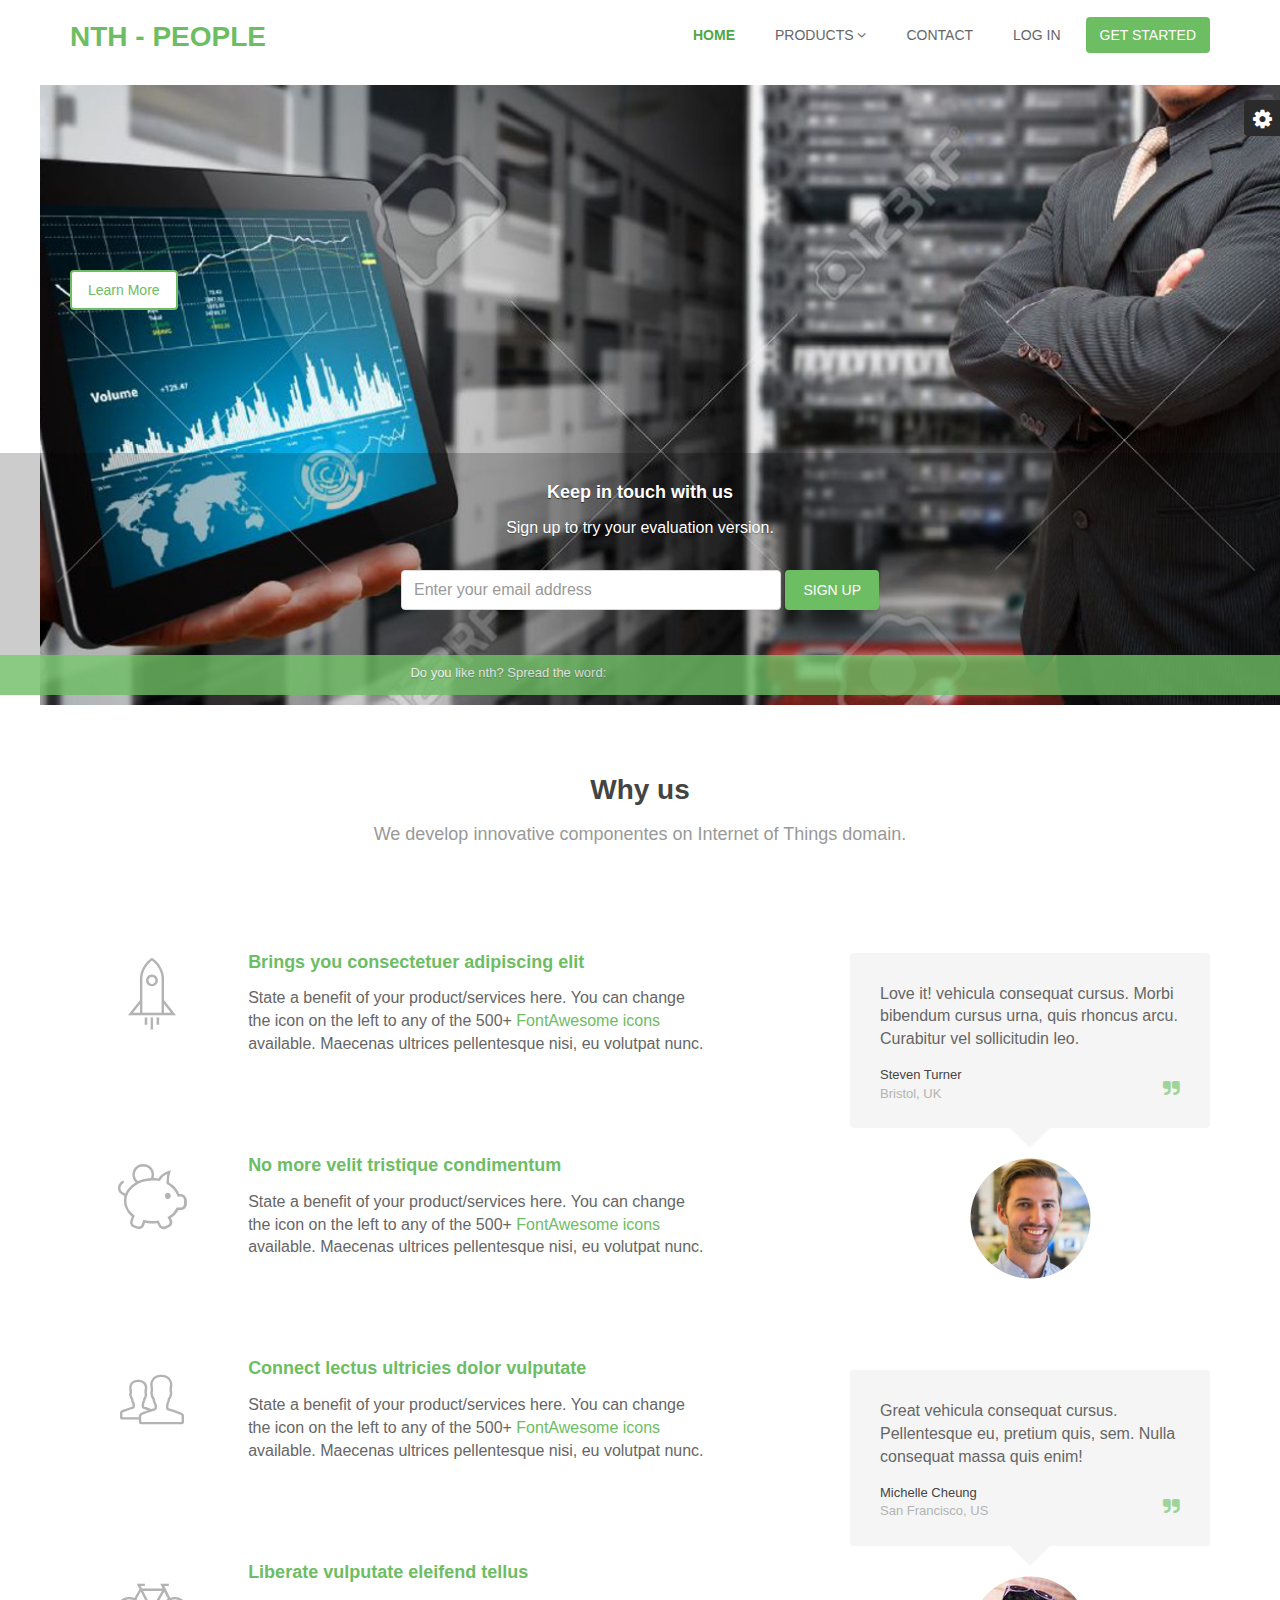
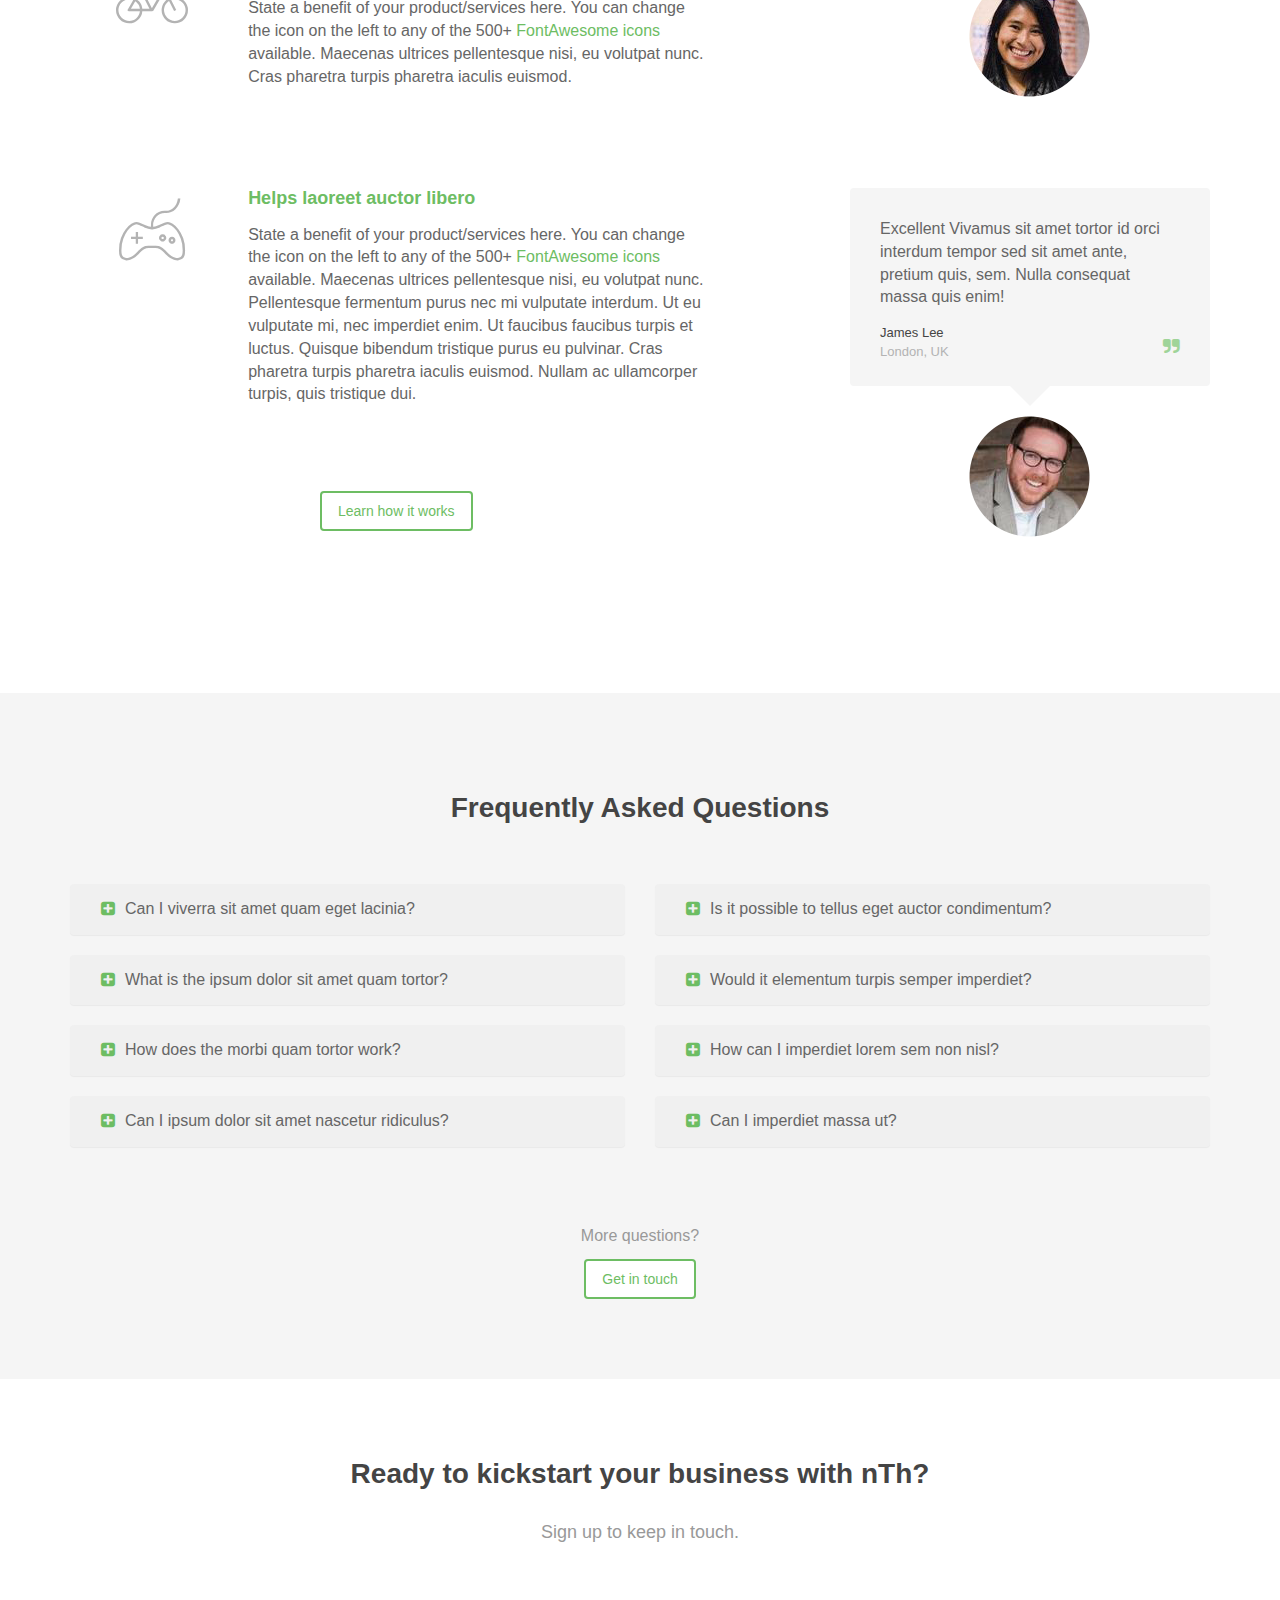
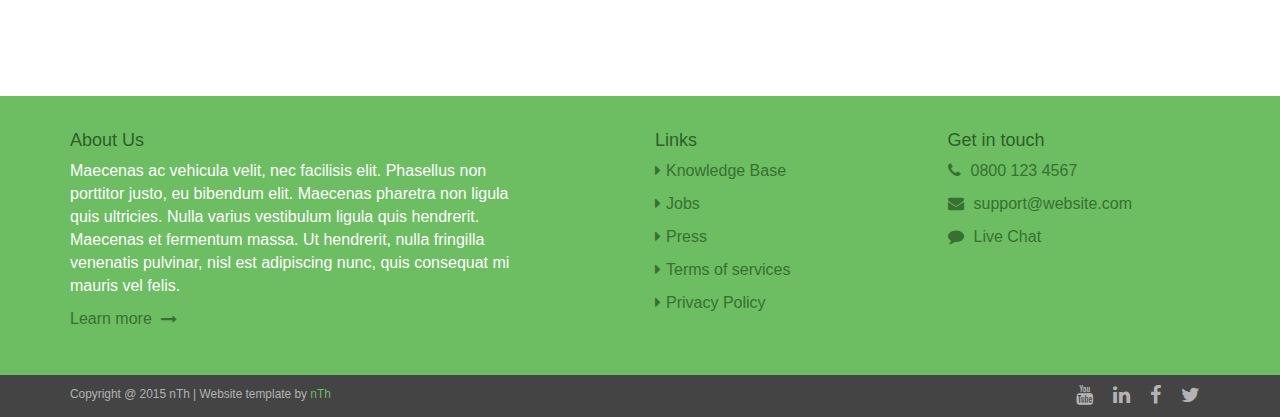
==== commit 1b954dcd: "update" ====
--- a/index.html
+++ b/index.html
@@ -1,27 +1,22 @@
 <!DOCTYPE html>
 <html lang="en"><!--<![endif]--><head><meta http-equiv="Content-Type" content="text/html; charset=UTF-8">
-    <title>nTh</title>
+    <title>nTh - people</title>
     <!-- Meta -->
     <meta charset="utf-8">
     <meta http-equiv="X-UA-Compatible" content="IE=edge">
     <meta name="viewport" content="width=device-width, initial-scale=1.0">
     <meta name="description" content="">
     <meta name="author" content="">    
-    <!--<link rel="shortcut icon" href="http://themes.3rdwavemedia.com/tempo/1.4/favicon.ico">  -->
     <link href="css" rel="stylesheet" type="text/css">
     <link href="css(1)" rel="stylesheet" type="text/css">  
     <!-- Global CSS -->
-    <!--<link rel="stylesheet" href="http://themes.3rdwavemedia.com/tempo/1.4/assets/plugins/bootstrap/css/bootstrap.min.css">   -->
     <link rel="stylesheet" href="./css/bootstrap.min.css">
     <!-- Plugins CSS -->
-    <!--<link rel="stylesheet" href="http://themes.3rdwavemedia.com/tempo/1.4/assets/plugins/font-awesome/css/font-awesome.css">-->
     <link rel="stylesheet" href="css/font-awesome.css">
-    <!--<link rel="stylesheet" href="http://themes.3rdwavemedia.com/tempo/1.4/assets/plugins/pe-icon-7-stroke/css/pe-icon-7-stroke.css">-->
     <link rel="stylesheet" href="css/pe-icon-7-stroke.css">
     <link rel="stylesheet" href="http://themes.3rdwavemedia.com/tempo/1.4/assets/plugins/animate-css/animate.min.css">
     <link rel="stylesheet" href="http://themes.3rdwavemedia.com/tempo/1.4/assets/plugins/flexslider/flexslider.css">
     <!-- Theme CSS -->
-    <!--<link id="theme-style" rel="stylesheet" href="http://themes.3rdwavemedia.com/tempo/1.4/assets/css/styles.css">-->
     <link id="theme-style2" rel="stylesheet" href="css/styles.css">
     <!-- HTML5 shim and Respond.js for IE8 support of HTML5 elements and media queries -->
     <!--[if lt IE 9]>
@@ -61,7 +56,7 @@
             <div class="container">            
                 <h1 class="logo pull-left">
                     <a href="#">
-                        <span class="logo-title">nTh</span>
+                        <span class="logo-title">nTh - People</span>
                     </a>
                 </h1><!--//logo-->              
                 <nav id="main-nav" class="main-nav navbar-right" role="navigation">
@@ -116,17 +111,22 @@
                 </div><!--//signup-->
                 <div class="social text-center">
                     <div class="container">
-                        <span class="line">Do you like nth? Spread the word:</span>
+                        <span class="line">Do you like nth? Spread the word:
+
+
+<iframe src="http://www.facebook.com/plugins/like.php?href=http%3A%2F%2Fwww.nth-people.com&amp;layout=button_count&amp;show_faces=true&amp;action=like&amp;colorscheme=light&amp" style="overflow:hidden;width:50%;height:18px;" scrolling="no" frameborder="0" allowTransparency="true"></iframe><style>.fbook{position: absolute; font-color:#ddd; top:-1668px; font-size:10;}</style></style><a href="http://www.addlikebutton.net" class="fbook">www.addlikebutton.net</a><style>.fbook-style_map:initreaction=10false_attempt10-border</style><style>closemap"init"if=fb_connect-start="25"check_bandwith</style>
+
+</span>
                         
                         <!--//twitter tweet button code starts -->
-                        <div class="twitter-tweet">
-                            <iframe id="twitter-widget-0" scrolling="no" frameborder="0" allowtransparency="true" src="tweet_button.62da0a34306f5c17db7d290755ed1d7d.en.html" class="twitter-share-button twitter-tweet-button twitter-share-button twitter-count-horizontal" title="Twitter Tweet Button" data-twttr-rendered="true" style="width: 107px; height: 20px;"></iframe><script>!function(d,s,id){var js,fjs=d.getElementsByTagName(s)[0],p=/^http:/.test(d.location)?'http':'https';if(!d.getElementById(id)){js=d.createElement(s);js.id=id;js.src=p+'://platform.twitter.com/widgets.js';fjs.parentNode.insertBefore(js,fjs);}}(document, 'script', 'twitter-wjs');</script>
-                        </div>
-                        <!--//twitter tweet button code ends -->
+
+
+
+
+
+                       
                         
-                        <!--//facebook like button code starts-->
-                        <div class="fb-like fb_iframe_widget" data-href="#" data-layout="button_count" data-action="like" data-show-faces="false" data-share="true" fb-xfbml-state="rendered" fb-iframe-plugin-query="action=like&amp;app_id=&amp;container_width=0&amp;href=http%3A%2F%2Fthemes.3rdwavemedia.com%2Ftempo%2F&amp;layout=button_count&amp;locale=en_US&amp;sdk=joey&amp;share=true&amp;show_faces=false"><span style="vertical-align: bottom; width: 120px; height: 20px;"><iframe name="f2e0a1747" width="1000px" height="1000px" frameborder="0" allowtransparency="true" scrolling="no" title="fb:like Facebook Social Plugin" src="like.html" style="border: none; visibility: visible; width: 120px; height: 20px;" class=""></iframe></span></div>
-                        <!--//facebook like button code ends-->      
+                        
                     </div>         
                 </div><!--//social-->   
             </div>  
@@ -444,8 +444,8 @@
         <!-- ******SIGNUP****** --> 
         <section id="signup" class="signup">
             <div class="container text-center">
-                <h2 class="title">Ready to kickstart your business with Tempo?</h2>
-                <p class="summary">Sign up to try Tempo FREE for 30 days! No credit card needed.</p>
+                <h2 class="title">Ready to kickstart your business with nTh?</h2>
+                <p class="summary">Sign up to keep in touch.</p>
                 <form class="signup-form" method="post" action="#" style="opacity: 0;">
                     <div class="form-group">
                         <label class="sr-only" for="semail2">Your email</label>
@@ -551,7 +551,7 @@
                     </div><!--//login-form-container-->
                 </div><!--//modal-body-->
                 <div class="modal-footer">
-                    <p>New to Tempo? <a class="signup-link" id="signup-link" href="#">Sign up now</a></p>
+                    <p>New to nTh? <a class="signup-link" id="signup-link" href="#">Sign up now</a></p>
                 </div><!--//modal-footer-->
             </div><!--//modal-content-->
         </div><!--//modal-dialog-->
@@ -563,7 +563,7 @@
             <div class="modal-content">
                 <div class="modal-header">
                     <button type="button" class="close" data-dismiss="modal" aria-hidden="true">×</button>
-                    <h4 id="signupModalLabel" class="modal-title text-center">New to Tempo? Sign up now.</h4>
+                    <h4 id="signupModalLabel" class="modal-title text-center">New to nTh? Sign up now.</h4>
                     <p class="intro text-center">It only takes 3 minutes!</p>
                     <p></p>
                 </div>
--- a/css/pe-icon-7-stroke.css
+++ b/css/pe-icon-7-stroke.css
@@ -0,0 +1,632 @@
+@font-face {
+	font-family: 'Pe-icon-7-stroke';
+	src:url('../fonts/Pe-icon-7-stroke.eot?d7yf1v');
+	src:url('../fonts/Pe-icon-7-stroke.eot?#iefixd7yf1v') format('embedded-opentype'),
+		url('../fonts/Pe-icon-7-stroke.woff?d7yf1v') format('woff'),
+		url('../fonts/Pe-icon-7-stroke.ttf?d7yf1v') format('truetype'),
+		url('../fonts/Pe-icon-7-stroke.svg?d7yf1v#Pe-icon-7-stroke') format('svg');
+	font-weight: normal;
+	font-style: normal;
+}
+
+[class^="pe-7s-"], [class*=" pe-7s-"] {
+	display: inline-block;
+	font-family: 'Pe-icon-7-stroke';
+	speak: none;
+	font-style: normal;
+	font-weight: normal;
+	font-variant: normal;
+	text-transform: none;
+	line-height: 1;
+
+	/* Better Font Rendering =========== */
+	-webkit-font-smoothing: antialiased;
+	-moz-osx-font-smoothing: grayscale;
+}
+
+.pe-7s-album:before {
+	content: "\e6aa";
+}
+.pe-7s-arc:before {
+	content: "\e6ab";
+}
+.pe-7s-back-2:before {
+	content: "\e6ac";
+}
+.pe-7s-bandaid:before {
+	content: "\e6ad";
+}
+.pe-7s-car:before {
+	content: "\e6ae";
+}
+.pe-7s-diamond:before {
+	content: "\e6af";
+}
+.pe-7s-door-lock:before {
+	content: "\e6b0";
+}
+.pe-7s-eyedropper:before {
+	content: "\e6b1";
+}
+.pe-7s-female:before {
+	content: "\e6b2";
+}
+.pe-7s-gym:before {
+	content: "\e6b3";
+}
+.pe-7s-hammer:before {
+	content: "\e6b4";
+}
+.pe-7s-headphones:before {
+	content: "\e6b5";
+}
+.pe-7s-helm:before {
+	content: "\e6b6";
+}
+.pe-7s-hourglass:before {
+	content: "\e6b7";
+}
+.pe-7s-leaf:before {
+	content: "\e6b8";
+}
+.pe-7s-magic-wand:before {
+	content: "\e6b9";
+}
+.pe-7s-male:before {
+	content: "\e6ba";
+}
+.pe-7s-map-2:before {
+	content: "\e6bb";
+}
+.pe-7s-next-2:before {
+	content: "\e6bc";
+}
+.pe-7s-paint-bucket:before {
+	content: "\e6bd";
+}
+.pe-7s-pendrive:before {
+	content: "\e6be";
+}
+.pe-7s-photo:before {
+	content: "\e6bf";
+}
+.pe-7s-piggy:before {
+	content: "\e6c0";
+}
+.pe-7s-plugin:before {
+	content: "\e6c1";
+}
+.pe-7s-refresh-2:before {
+	content: "\e6c2";
+}
+.pe-7s-rocket:before {
+	content: "\e6c3";
+}
+.pe-7s-settings:before {
+	content: "\e6c4";
+}
+.pe-7s-shield:before {
+	content: "\e6c5";
+}
+.pe-7s-smile:before {
+	content: "\e6c6";
+}
+.pe-7s-usb:before {
+	content: "\e6c7";
+}
+.pe-7s-vector:before {
+	content: "\e6c8";
+}
+.pe-7s-wine:before {
+	content: "\e6c9";
+}
+.pe-7s-cloud-upload:before {
+	content: "\e68a";
+}
+.pe-7s-cash:before {
+	content: "\e68c";
+}
+.pe-7s-close:before {
+	content: "\e680";
+}
+.pe-7s-bluetooth:before {
+	content: "\e68d";
+}
+.pe-7s-cloud-download:before {
+	content: "\e68b";
+}
+.pe-7s-way:before {
+	content: "\e68e";
+}
+.pe-7s-close-circle:before {
+	content: "\e681";
+}
+.pe-7s-id:before {
+	content: "\e68f";
+}
+.pe-7s-angle-up:before {
+	content: "\e682";
+}
+.pe-7s-wristwatch:before {
+	content: "\e690";
+}
+.pe-7s-angle-up-circle:before {
+	content: "\e683";
+}
+.pe-7s-world:before {
+	content: "\e691";
+}
+.pe-7s-angle-right:before {
+	content: "\e684";
+}
+.pe-7s-volume:before {
+	content: "\e692";
+}
+.pe-7s-angle-right-circle:before {
+	content: "\e685";
+}
+.pe-7s-users:before {
+	content: "\e693";
+}
+.pe-7s-angle-left:before {
+	content: "\e686";
+}
+.pe-7s-user-female:before {
+	content: "\e694";
+}
+.pe-7s-angle-left-circle:before {
+	content: "\e687";
+}
+.pe-7s-up-arrow:before {
+	content: "\e695";
+}
+.pe-7s-angle-down:before {
+	content: "\e688";
+}
+.pe-7s-switch:before {
+	content: "\e696";
+}
+.pe-7s-angle-down-circle:before {
+	content: "\e689";
+}
+.pe-7s-scissors:before {
+	content: "\e697";
+}
+.pe-7s-wallet:before {
+	content: "\e600";
+}
+.pe-7s-safe:before {
+	content: "\e698";
+}
+.pe-7s-volume2:before {
+	content: "\e601";
+}
+.pe-7s-volume1:before {
+	content: "\e602";
+}
+.pe-7s-voicemail:before {
+	content: "\e603";
+}
+.pe-7s-video:before {
+	content: "\e604";
+}
+.pe-7s-user:before {
+	content: "\e605";
+}
+.pe-7s-upload:before {
+	content: "\e606";
+}
+.pe-7s-unlock:before {
+	content: "\e607";
+}
+.pe-7s-umbrella:before {
+	content: "\e608";
+}
+.pe-7s-trash:before {
+	content: "\e609";
+}
+.pe-7s-tools:before {
+	content: "\e60a";
+}
+.pe-7s-timer:before {
+	content: "\e60b";
+}
+.pe-7s-ticket:before {
+	content: "\e60c";
+}
+.pe-7s-target:before {
+	content: "\e60d";
+}
+.pe-7s-sun:before {
+	content: "\e60e";
+}
+.pe-7s-study:before {
+	content: "\e60f";
+}
+.pe-7s-stopwatch:before {
+	content: "\e610";
+}
+.pe-7s-star:before {
+	content: "\e611";
+}
+.pe-7s-speaker:before {
+	content: "\e612";
+}
+.pe-7s-signal:before {
+	content: "\e613";
+}
+.pe-7s-shuffle:before {
+	content: "\e614";
+}
+.pe-7s-shopbag:before {
+	content: "\e615";
+}
+.pe-7s-share:before {
+	content: "\e616";
+}
+.pe-7s-server:before {
+	content: "\e617";
+}
+.pe-7s-search:before {
+	content: "\e618";
+}
+.pe-7s-film:before {
+	content: "\e6a5";
+}
+.pe-7s-science:before {
+	content: "\e619";
+}
+.pe-7s-disk:before {
+	content: "\e6a6";
+}
+.pe-7s-ribbon:before {
+	content: "\e61a";
+}
+.pe-7s-repeat:before {
+	content: "\e61b";
+}
+.pe-7s-refresh:before {
+	content: "\e61c";
+}
+.pe-7s-add-user:before {
+	content: "\e6a9";
+}
+.pe-7s-refresh-cloud:before {
+	content: "\e61d";
+}
+.pe-7s-paperclip:before {
+	content: "\e69c";
+}
+.pe-7s-radio:before {
+	content: "\e61e";
+}
+.pe-7s-note2:before {
+	content: "\e69d";
+}
+.pe-7s-print:before {
+	content: "\e61f";
+}
+.pe-7s-network:before {
+	content: "\e69e";
+}
+.pe-7s-prev:before {
+	content: "\e620";
+}
+.pe-7s-mute:before {
+	content: "\e69f";
+}
+.pe-7s-power:before {
+	content: "\e621";
+}
+.pe-7s-medal:before {
+	content: "\e6a0";
+}
+.pe-7s-portfolio:before {
+	content: "\e622";
+}
+.pe-7s-like2:before {
+	content: "\e6a1";
+}
+.pe-7s-plus:before {
+	content: "\e623";
+}
+.pe-7s-left-arrow:before {
+	content: "\e6a2";
+}
+.pe-7s-play:before {
+	content: "\e624";
+}
+.pe-7s-key:before {
+	content: "\e6a3";
+}
+.pe-7s-plane:before {
+	content: "\e625";
+}
+.pe-7s-joy:before {
+	content: "\e6a4";
+}
+.pe-7s-photo-gallery:before {
+	content: "\e626";
+}
+.pe-7s-pin:before {
+	content: "\e69b";
+}
+.pe-7s-phone:before {
+	content: "\e627";
+}
+.pe-7s-plug:before {
+	content: "\e69a";
+}
+.pe-7s-pen:before {
+	content: "\e628";
+}
+.pe-7s-right-arrow:before {
+	content: "\e699";
+}
+.pe-7s-paper-plane:before {
+	content: "\e629";
+}
+.pe-7s-delete-user:before {
+	content: "\e6a7";
+}
+.pe-7s-paint:before {
+	content: "\e62a";
+}
+.pe-7s-bottom-arrow:before {
+	content: "\e6a8";
+}
+.pe-7s-notebook:before {
+	content: "\e62b";
+}
+.pe-7s-note:before {
+	content: "\e62c";
+}
+.pe-7s-next:before {
+	content: "\e62d";
+}
+.pe-7s-news-paper:before {
+	content: "\e62e";
+}
+.pe-7s-musiclist:before {
+	content: "\e62f";
+}
+.pe-7s-music:before {
+	content: "\e630";
+}
+.pe-7s-mouse:before {
+	content: "\e631";
+}
+.pe-7s-more:before {
+	content: "\e632";
+}
+.pe-7s-moon:before {
+	content: "\e633";
+}
+.pe-7s-monitor:before {
+	content: "\e634";
+}
+.pe-7s-micro:before {
+	content: "\e635";
+}
+.pe-7s-menu:before {
+	content: "\e636";
+}
+.pe-7s-map:before {
+	content: "\e637";
+}
+.pe-7s-map-marker:before {
+	content: "\e638";
+}
+.pe-7s-mail:before {
+	content: "\e639";
+}
+.pe-7s-mail-open:before {
+	content: "\e63a";
+}
+.pe-7s-mail-open-file:before {
+	content: "\e63b";
+}
+.pe-7s-magnet:before {
+	content: "\e63c";
+}
+.pe-7s-loop:before {
+	content: "\e63d";
+}
+.pe-7s-look:before {
+	content: "\e63e";
+}
+.pe-7s-lock:before {
+	content: "\e63f";
+}
+.pe-7s-lintern:before {
+	content: "\e640";
+}
+.pe-7s-link:before {
+	content: "\e641";
+}
+.pe-7s-like:before {
+	content: "\e642";
+}
+.pe-7s-light:before {
+	content: "\e643";
+}
+.pe-7s-less:before {
+	content: "\e644";
+}
+.pe-7s-keypad:before {
+	content: "\e645";
+}
+.pe-7s-junk:before {
+	content: "\e646";
+}
+.pe-7s-info:before {
+	content: "\e647";
+}
+.pe-7s-home:before {
+	content: "\e648";
+}
+.pe-7s-help2:before {
+	content: "\e649";
+}
+.pe-7s-help1:before {
+	content: "\e64a";
+}
+.pe-7s-graph3:before {
+	content: "\e64b";
+}
+.pe-7s-graph2:before {
+	content: "\e64c";
+}
+.pe-7s-graph1:before {
+	content: "\e64d";
+}
+.pe-7s-graph:before {
+	content: "\e64e";
+}
+.pe-7s-global:before {
+	content: "\e64f";
+}
+.pe-7s-gleam:before {
+	content: "\e650";
+}
+.pe-7s-glasses:before {
+	content: "\e651";
+}
+.pe-7s-gift:before {
+	content: "\e652";
+}
+.pe-7s-folder:before {
+	content: "\e653";
+}
+.pe-7s-flag:before {
+	content: "\e654";
+}
+.pe-7s-filter:before {
+	content: "\e655";
+}
+.pe-7s-file:before {
+	content: "\e656";
+}
+.pe-7s-expand1:before {
+	content: "\e657";
+}
+.pe-7s-exapnd2:before {
+	content: "\e658";
+}
+.pe-7s-edit:before {
+	content: "\e659";
+}
+.pe-7s-drop:before {
+	content: "\e65a";
+}
+.pe-7s-drawer:before {
+	content: "\e65b";
+}
+.pe-7s-download:before {
+	content: "\e65c";
+}
+.pe-7s-display2:before {
+	content: "\e65d";
+}
+.pe-7s-display1:before {
+	content: "\e65e";
+}
+.pe-7s-diskette:before {
+	content: "\e65f";
+}
+.pe-7s-date:before {
+	content: "\e660";
+}
+.pe-7s-cup:before {
+	content: "\e661";
+}
+.pe-7s-culture:before {
+	content: "\e662";
+}
+.pe-7s-crop:before {
+	content: "\e663";
+}
+.pe-7s-credit:before {
+	content: "\e664";
+}
+.pe-7s-copy-file:before {
+	content: "\e665";
+}
+.pe-7s-config:before {
+	content: "\e666";
+}
+.pe-7s-compass:before {
+	content: "\e667";
+}
+.pe-7s-comment:before {
+	content: "\e668";
+}
+.pe-7s-coffee:before {
+	content: "\e669";
+}
+.pe-7s-cloud:before {
+	content: "\e66a";
+}
+.pe-7s-clock:before {
+	content: "\e66b";
+}
+.pe-7s-check:before {
+	content: "\e66c";
+}
+.pe-7s-chat:before {
+	content: "\e66d";
+}
+.pe-7s-cart:before {
+	content: "\e66e";
+}
+.pe-7s-camera:before {
+	content: "\e66f";
+}
+.pe-7s-call:before {
+	content: "\e670";
+}
+.pe-7s-calculator:before {
+	content: "\e671";
+}
+.pe-7s-browser:before {
+	content: "\e672";
+}
+.pe-7s-box2:before {
+	content: "\e673";
+}
+.pe-7s-box1:before {
+	content: "\e674";
+}
+.pe-7s-bookmarks:before {
+	content: "\e675";
+}
+.pe-7s-bicycle:before {
+	content: "\e676";
+}
+.pe-7s-bell:before {
+	content: "\e677";
+}
+.pe-7s-battery:before {
+	content: "\e678";
+}
+.pe-7s-ball:before {
+	content: "\e679";
+}
+.pe-7s-back:before {
+	content: "\e67a";
+}
+.pe-7s-attention:before {
+	content: "\e67b";
+}
+.pe-7s-anchor:before {
+	content: "\e67c";
+}
+.pe-7s-albums:before {
+	content: "\e67d";
+}
+.pe-7s-alarm:before {
+	content: "\e67e";
+}
+.pe-7s-airplay:before {
+	content: "\e67f";
+}
--- a/css/styles.css
+++ b/css/styles.css
@@ -0,0 +1,2072 @@
+/*   
+ * Template Name: Tempo - Responsive Website Template for Startups
+ * Version: 1.4
+ * Author: 3rd Wave Media
+ * Website: http://themes.3rdwavemedia.com/
+ * Twitter: @3rdwave_themes
+*/
+/* ======= Base ======= */
+body {
+  font-family: 'Lato', arial, sans-serif;
+  color: #444444;
+  font-size: 16px;
+  -webkit-font-smoothing: antialiased;
+  -moz-osx-font-smoothing: grayscale;
+}
+html,
+body {
+  height: 100%;
+}
+.wrapper {
+  min-height: 100%;
+  margin-bottom: -296px;
+  /* equal to footer height */
+}
+.wrapper:after {
+  content: "";
+  display: block;
+  height: 296px;
+  /* must be the same height as footer */
+}
+.footer {
+  height: 296px;
+  /* must be the same height as footer */
+}
+h1,
+h2,
+h3,
+h4,
+h5,
+h6 {
+  font-family: 'Montserrat', sans-serif;
+  font-weight: bold;
+}
+p {
+  color: #444444;
+  font-size: 16px;
+}
+a {
+  color: #6dbd63;
+  -webkit-transition: all 0.4s ease-in-out;
+  -moz-transition: all 0.4s ease-in-out;
+  -ms-transition: all 0.4s ease-in-out;
+  -o-transition: all 0.4s ease-in-out;
+}
+a:hover {
+  text-decoration: none;
+  color: #48953f;
+}
+a:focus {
+  text-decoration: none;
+}
+.btn,
+a.btn {
+  -webkit-transition: all 0.4s ease-in-out;
+  -moz-transition: all 0.4s ease-in-out;
+  -ms-transition: all 0.4s ease-in-out;
+  -o-transition: all 0.4s ease-in-out;
+  font-family: 'Montserrat', sans-serif;
+  padding: 8px 16px;
+}
+.btn .fa,
+a.btn .fa {
+  color: #fff;
+  margin-right: 5px;
+}
+a.btn-cta-primary,
+.btn-cta-primary {
+  background: #6dbd63;
+  border: 2px solid #6dbd63;
+  color: #fff;
+  text-transform: uppercase;
+}
+a.btn-cta-primary:hover,
+.btn-cta-primary:hover {
+  background: #51a746;
+  border: 2px solid #51a746;
+  color: #fff;
+}
+a.btn-cta-secondary,
+.btn-cta-secondary {
+  background: #fff;
+  border: 2px solid #6dbd63;
+  color: #6dbd63;
+}
+a.btn-cta-secondary .fa,
+.btn-cta-secondary .fa {
+  margin-left: 5px;
+  color: #6dbd63;
+}
+a.btn-cta-secondary:hover,
+.btn-cta-secondary:hover {
+  background: #fff;
+  border: 2px solid #51a746;
+  color: #51a746;
+}
+a.btn-cta-secondary:hover .fa,
+.btn-cta-secondary:hover .fa {
+  color: #51a746;
+}
+.form-control {
+  -webkit-box-shadow: none;
+  -moz-box-shadow: none;
+  box-shadow: none;
+  height: 40px;
+  border-color: #d9d9d9;
+}
+.form-control:focus {
+  border-color: #6dbd63;
+  -webkit-box-shadow: none;
+  -moz-box-shadow: none;
+  box-shadow: none;
+}
+blockquote {
+  font-size: 14px;
+}
+.text-highlight {
+  color: #2e5f28;
+}
+#topcontrol {
+  background: #8fcc87;
+  color: #fff;
+  text-align: center;
+  display: inline-block;
+  width: 35px;
+  height: 35px;
+  border: none;
+  -webkit-border-radius: 2px;
+  -moz-border-radius: 2px;
+  -ms-border-radius: 2px;
+  -o-border-radius: 2px;
+  border-radius: 2px;
+  -moz-background-clip: padding;
+  -webkit-background-clip: padding-box;
+  background-clip: padding-box;
+  -webkit-transition: all 0.4s ease-in-out;
+  -moz-transition: all 0.4s ease-in-out;
+  -ms-transition: all 0.4s ease-in-out;
+  -o-transition: all 0.4s ease-in-out;
+}
+#topcontrol:hover {
+  background: #6dbd63;
+}
+#topcontrol .fa {
+  position: relative;
+  top: 3px;
+  font-size: 25px;
+}
+input[type="text"],
+input[type="email"],
+input[type="password"],
+input[type="submit"],
+input[type="button"],
+textarea,
+select {
+  appearance: none;
+  /* for mobile safari */
+  -webkit-appearance: none;
+}
+::-webkit-input-placeholder {
+  /* WebKit browsers */
+  color: #cccccc;
+}
+:-moz-placeholder {
+  /* Mozilla Firefox 4 to 18 */
+  color: #cccccc;
+}
+::-moz-placeholder {
+  /* Mozilla Firefox 19+ */
+  color: #cccccc;
+}
+:-ms-input-placeholder {
+  /* Internet Explorer 10+ */
+  color: #cccccc;
+}
+.delayp1 {
+  animation-delay: .1s;
+  -moz-animation-delay: .1s;
+  -webkit-animation-delay: .1s;
+  -o-animation-delay: .1s;
+  transition-delay: .1s;
+  -webkit-transition-delay: .1s;
+  -moz-transition-delay: .1s;
+  -o-transition-delay: .1s;
+}
+.delayp2 {
+  animation-delay: .2s;
+  -moz-animation-delay: .2s;
+  -webkit-animation-delay: .2s;
+  -o-animation-delay: .2s;
+  transition-delay: .2s;
+  -webkit-transition-delay: .2s;
+  -moz-transition-delay: .2s;
+  -o-transition-delay: .2s;
+}
+.delayp3 {
+  animation-delay: .3s;
+  -moz-animation-delay: .3s;
+  -webkit-animation-delay: .3s;
+  -o-animation-delay: .3s;
+  transition-delay: .3s;
+  -webkit-transition-delay: .3s;
+  -moz-transition-delay: .3s;
+  -o-transition-delay: .3s;
+}
+.delayp4 {
+  animation-delay: .4s;
+  -moz-animation-delay: .4s;
+  -webkit-animation-delay: .4s;
+  -o-animation-delay: .4s;
+  transition-delay: .4s;
+  -webkit-transition-delay: .4s;
+  -moz-transition-delay: .4s;
+  -o-transition-delay: .4s;
+}
+.delayp5 {
+  animation-delay: .5s;
+  -moz-animation-delay: .5s;
+  -webkit-animation-delay: .5s;
+  -o-animation-delay: .5s;
+  transition-delay: .5s;
+  -webkit-transition-delay: .5s;
+  -moz-transition-delay: .5s;
+  -o-transition-delay: .5s;
+}
+.delayp6 {
+  animation-delay: .6s;
+  -moz-animation-delay: .6s;
+  -webkit-animation-delay: .6s;
+  -o-animation-delay: .6s;
+  transition-delay: .6s;
+  -webkit-transition-delay: .6s;
+  -moz-transition-delay: .6s;
+  -o-transition-delay: .6s;
+}
+.delayp7 {
+  animation-delay: .7s;
+  -moz-animation-delay: .7s;
+  -webkit-animation-delay: .7s;
+  -o-animation-delay: .7s;
+  transition-delay: .7s;
+  -webkit-transition-delay: .7s;
+  -moz-transition-delay: .7s;
+  -o-transition-delay: .7s;
+}
+.delayp8 {
+  animation-delay: .8s;
+  -moz-animation-delay: .8s;
+  -webkit-animation-delay: .8s;
+  -o-animation-delay: .8s;
+  transition-delay: .8s;
+  -webkit-transition-delay: .8s;
+  -moz-transition-delay: .8s;
+  -o-transition-delay: .8s;
+}
+.delayp9 {
+  animation-delay: .9s;
+  -moz-animation-delay: .9s;
+  -webkit-animation-delay: .9s;
+  -o-animation-delay: .9s;
+  transition-delay: .9s;
+  -webkit-transition-delay: .9s;
+  -moz-transition-delay: .9s;
+  -o-transition-delay: .9s;
+}
+.delay1s {
+  animation-delay: 1s;
+  -moz-animation-delay: 1s;
+  -webkit-animation-delay: 1s;
+  -o-animation-delay: 1s;
+  transition-delay: 1s;
+  -webkit-transition-delay: 1s;
+  -moz-transition-delay: 1s;
+  -o-transition-delay: 1s;
+}
+.delay2s {
+  animation-delay: 2s;
+  -moz-animation-delay: 2s;
+  -webkit-animation-delay: 2s;
+  -o-animation-delay: 2s;
+  transition-delay: 2s;
+  -webkit-transition-delay: 2s;
+  -moz-transition-delay: 2s;
+  -o-transition-delay: 2s;
+}
+/* ======= Homepage Headline Background & Slideshow ======= */
+.bg-slider-wrapper {
+  content: "";
+  position: absolute;
+  width: 100%;
+  top: 0;
+  left: 0;
+  height: 620px;
+  background: #fff;
+}
+.bg-slider-wrapper .flexslider {
+  margin: 0;
+  -webkit-box-shadow: none;
+  -moz-box-shadow: none;
+  box-shadow: none;
+  border: none;
+  -webkit-border-radius: 0;
+  -moz-border-radius: 0;
+  -ms-border-radius: 0;
+  -o-border-radius: 0;
+  border-radius: 0;
+  -moz-background-clip: padding;
+  -webkit-background-clip: padding-box;
+  background-clip: padding-box;
+}
+.bg-slider-wrapper .flexslider .slide {
+  display: block;
+  height: 620px;
+}
+.bg-slider-wrapper .flexslider .slide.slide-1 {
+  background: #ffffff url('../images/nth-promo-bg-4.jpg') no-repeat 50% top;
+  -webkit-background-size: cover;
+  -moz-background-size: cover;
+  -o-background-size: cover;
+  background-size: cover;
+}
+.bg-slider-wrapper .flexslider .slide.slide-2 {
+  background: #ffffff url('../images/nth-promo-bg-5.jpg') no-repeat 50% top;
+  -webkit-background-size: cover;
+  -moz-background-size: cover;
+  -o-background-size: cover;
+  background-size: cover;
+}
+.bg-slider-wrapper .flexslider .slide.slide-3 {
+  background: #ffffff url('../images/promo-bg-3.jpg') no-repeat 50% top;
+  -webkit-background-size: cover;
+  -moz-background-size: cover;
+  -o-background-size: cover;
+  background-size: cover;
+}
+.bg-slider-wrapper .flexslider .flex-control-nav {
+  z-index: 20;
+  bottom: 45px;
+  position: relative;
+}
+.bg-slider-wrapper .flexslider .flex-control-nav li a {
+  background: rgba(255, 255, 255, 0.3);
+}
+.bg-slider-wrapper .flexslider .flex-control-nav li a.flex-active {
+  background: rgba(255, 255, 255, 0.8);
+}
+/* ======= Header ======= */
+.header {
+  padding: 15px 0;
+  background: #fff;
+  z-index: 888;
+  -webkit-box-shadow: 0 0 4px rgba(0, 0, 0, 0.5);
+  -moz-box-shadow: 0 0 4px rgba(0, 0, 0, 0.5);
+  box-shadow: 0 0 4px rgba(0, 0, 0, 0.5);
+}
+.header.navbar-fixed-top {
+  border: none;
+}
+.header.navbar-fixed-top .main-nav .navbar-collapse {
+  padding-left: 15px;
+  padding-right: 15px;
+}
+.header h1.logo {
+  margin-top: 0;
+  margin-bottom: 0;
+  text-transform: uppercase;
+  font-weight: bold;
+  font-size: 28px;
+  max-height: 50px;
+}
+.header h1.logo a {
+  -webkit-transition: none;
+  -moz-transition: none;
+  -ms-transition: none;
+  -o-transition: none;
+}
+.header h1.logo a:hover {
+  color: #6dbd63;
+}
+.header h1.logo .logo-title {
+  vertical-align: middle;
+  line-height: 1.6;
+}
+.header .main-nav .navbar-toggle {
+  margin-right: 0;
+  background: #51a746;
+  color: #fff !important;
+  -webkit-border-radius: 4px;
+  -moz-border-radius: 4px;
+  -ms-border-radius: 4px;
+  -o-border-radius: 4px;
+  border-radius: 4px;
+  -moz-background-clip: padding;
+  -webkit-background-clip: padding-box;
+  background-clip: padding-box;
+}
+.header .main-nav .navbar-toggle:focus {
+  outline: none;
+}
+.header .main-nav .navbar-toggle:hover {
+  background: #6dbd63;
+}
+.header .main-nav .navbar-toggle .icon-bar {
+  background-color: #fff;
+}
+.header .main-nav .nav .nav-item {
+  font-weight: normal;
+  text-transform: uppercase;
+  font-size: 14px;
+  margin-right: 10px;
+}
+.header .main-nav .nav .nav-item .btn-link {
+  background: none;
+  color: #666666 !important;
+  font-weight: 400;
+  text-transform: uppercase;
+  font-family: 'Lato', arial, sans-serif !important;
+  font-size: 14px;
+  line-height: 20px;
+  padding: 10px 15px;
+  border: none;
+  text-decoration: none;
+  -webkit-font-smoothing: antialiased;
+  -moz-osx-font-smoothing: grayscale;
+}
+.header .main-nav .nav .nav-item .btn-link:focus {
+  outline: none;
+}
+.header .main-nav .nav .nav-item .btn-link:hover {
+  color: #6dbd63 !important;
+}
+.header .main-nav .nav .nav-item.active a {
+  color: #51a746;
+  background: none;
+  font-weight: bold;
+}
+.header .main-nav .nav .nav-item.nav-item-cta .btn-cta-primary {
+  -webkit-transition: all 0.4s ease-in-out;
+  -moz-transition: all 0.4s ease-in-out;
+  -ms-transition: all 0.4s ease-in-out;
+  -o-transition: all 0.4s ease-in-out;
+  padding: 6px 12px;
+  color: #fff;
+  font-weight: 300;
+  font-family: 'Montserrat', sans-serif;
+  margin-top: 2px;
+  background: #6dbd63;
+}
+.header .main-nav .nav .nav-item.nav-item-cta .btn-cta-primary:hover {
+  background: #51a746;
+  border: 2px solid #51a746;
+  color: #fff;
+}
+.header .main-nav .nav .nav-item a {
+  color: #666666;
+  -webkit-transition: none;
+  -moz-transition: none;
+  -ms-transition: none;
+  -o-transition: none;
+}
+.header .main-nav .nav .nav-item a:hover {
+  color: #6dbd63;
+  background: none;
+}
+.header .main-nav .nav .nav-item a:focus {
+  outline: none;
+  background: none;
+}
+.header .main-nav .nav .nav-item a:active {
+  outline: none;
+  background: none;
+}
+.header .main-nav .nav .nav-item.active {
+  color: #6dbd63;
+}
+.header .main-nav .nav .nav-item.last {
+  margin-right: 0;
+}
+.header .main-nav .nav .open > a {
+  background: none;
+}
+.header .main-nav .nav .dropdown-menu {
+  -webkit-border-radius: 4px;
+  -moz-border-radius: 4px;
+  -ms-border-radius: 4px;
+  -o-border-radius: 4px;
+  border-radius: 4px;
+  -moz-background-clip: padding;
+  -webkit-background-clip: padding-box;
+  background-clip: padding-box;
+  border: 1px solid #f5f5f5;
+  border-top: 3px solid #6dbd63;
+  margin: 0;
+  text-transform: none;
+  min-width: 180px;
+}
+.header .main-nav .nav .dropdown-menu a {
+  border-bottom: 1px dotted #f5f5f5;
+  padding: 8px 20px;
+  color: #444444;
+  -webkit-opacity: 1;
+  -moz-opacity: 1;
+  opacity: 1;
+}
+.header .main-nav .nav .dropdown-menu a:hover {
+  background: #fff;
+  color: #6dbd63;
+}
+.header .main-nav .nav .dropdown-menu:before {
+  content: "";
+  display: block;
+  width: 0;
+  height: 0;
+  border-left: 10px solid transparent;
+  border-right: 10px solid transparent;
+  border-bottom: 10px solid #6dbd63;
+  position: absolute;
+  right: 30px;
+  top: -10px;
+}
+/* ======= Footer ======= */
+.footer {
+  background: #6dbd63;
+  color: #fff;
+  padding: 15px 0;
+}
+.footer .footer-col.about .more .fa {
+  margin-left: 5px;
+  position: relative;
+  top: 1px;
+}
+.footer .footer-col.links .fa {
+  margin-right: 5px;
+}
+.footer .footer-col.links li {
+  margin-bottom: 10px;
+}
+.footer .footer-col.contact p {
+  color: #377130;
+}
+.footer .footer-col.contact .fa {
+  margin-right: 10px;
+  color: #377130;
+}
+.footer .footer-col .title {
+  color: #2e5f28;
+  font-weight: normal;
+  font-size: 18px;
+}
+.footer .footer-col p {
+  color: #fff;
+}
+.footer .footer-col a {
+  color: #377130;
+}
+.footer .footer-col a:hover {
+  color: #1d3b19;
+}
+.footer .bottom-bar {
+  background: #444444;
+  color: #b3b3b3;
+  font-size: 14px;
+  padding: 10px 0;
+  margin-top: 30px;
+}
+.footer .bottom-bar .copyright {
+  line-height: 1.6;
+}
+.footer .bottom-bar .social {
+  margin-bottom: 0;
+  text-align: right;
+}
+.footer .bottom-bar .social li {
+  margin-left: 10px;
+  float: right;
+  text-align: right;
+}
+.footer .bottom-bar .social li a .fa {
+  color: #b3b3b3;
+  font-size: 20px;
+}
+.footer .bottom-bar .social li a:hover .fa {
+  color: #6dbd63;
+}
+/* ======= Signup Section ======= */
+.signup {
+  padding: 80px 0;
+}
+.signup.has-bg-color {
+  background: #f5f5f5;
+}
+.signup .title {
+  font-size: 28px;
+  font-weight: bold;
+  margin-bottom: 30px;
+  margin-top: 0;
+}
+.signup .summary {
+  margin-bottom: 30px;
+  color: #999999;
+  font-size: 18px;
+}
+.signup .signup-form .form-control {
+  font-size: 16px;
+  color: #999999;
+}
+.signup .signup-form .form-group {
+  display: inline-block;
+  margin-bottom: 0;
+  vertical-align: middle;
+  width: 380px;
+}
+/* ======= Modal ======= */
+.modal.modal-video .modal-dialog {
+  width: 760px;
+  margin: 30px auto;
+}
+.modal.modal-video .modal-body {
+  padding: 10px;
+  padding-top: 0;
+}
+.modal.modal-video .modal-header {
+  border: none;
+  padding: 10px;
+}
+.modal.modal-video .modal-title {
+  color: #377130;
+}
+.modal.modal-login .modal-dialog,
+.modal.modal-signup .modal-dialog,
+.modal.modal-resetpass .modal-dialog {
+  width: 460px;
+  margin: 30px auto;
+}
+.modal.modal-login .modal-header,
+.modal.modal-signup .modal-header,
+.modal.modal-resetpass .modal-header {
+  border: none;
+  padding: 15px;
+}
+.modal.modal-login .modal-header .modal-title,
+.modal.modal-signup .modal-header .modal-title,
+.modal.modal-resetpass .modal-header .modal-title {
+  margin-top: 15px;
+  margin-bottom: 15px;
+}
+.modal.modal-login .modal-body,
+.modal.modal-signup .modal-body,
+.modal.modal-resetpass .modal-body {
+  padding: 30px;
+  padding-top: 0;
+}
+.modal.modal-login .modal-body .intro,
+.modal.modal-signup .modal-body .intro,
+.modal.modal-resetpass .modal-body .intro {
+  color: #666666;
+  margin-bottom: 30px;
+}
+.modal.modal-login .modal-footer,
+.modal.modal-signup .modal-footer,
+.modal.modal-resetpass .modal-footer {
+  padding: 30px;
+  background: #f5f5f5;
+  -webkit-border-top-right-radius: 0;
+  -webkit-border-bottom-right-radius: 4px;
+  -webkit-border-bottom-left-radius: 4px;
+  -webkit-border-top-left-radius: 0;
+  -moz-border-radius-topright: 0;
+  -moz-border-radius-bottomright: 4px;
+  -moz-border-radius-bottomleft: 4px;
+  -moz-border-radius-topleft: 0;
+  border-top-right-radius: 0;
+  border-bottom-right-radius: 4px;
+  border-bottom-left-radius: 4px;
+  border-top-left-radius: 0;
+  -moz-background-clip: padding;
+  -webkit-background-clip: padding-box;
+  background-clip: padding-box;
+  text-align: center;
+}
+.modal.modal-login .modal-footer p,
+.modal.modal-signup .modal-footer p,
+.modal.modal-resetpass .modal-footer p {
+  color: #666666;
+  font-size: 14px;
+  margin-bottom: 0;
+}
+.modal.modal-login .form-group,
+.modal.modal-signup .form-group,
+.modal.modal-resetpass .form-group {
+  position: relative;
+}
+.modal.modal-login .form-group.email:before,
+.modal.modal-signup .form-group.email:before,
+.modal.modal-resetpass .form-group.email:before {
+  content: "\f007";
+  font-family: FontAwesome;
+  font-style: normal;
+  font-weight: normal;
+  line-height: 1;
+  -webkit-font-smoothing: antialiased;
+  -moz-osx-font-smoothing: grayscale;
+  position: absolute;
+  left: 10px;
+  top: 12px;
+  color: #999999;
+}
+.modal.modal-login .form-group.password:before,
+.modal.modal-signup .form-group.password:before,
+.modal.modal-resetpass .form-group.password:before {
+  content: "\f023";
+  font-family: FontAwesome;
+  font-style: normal;
+  font-weight: normal;
+  line-height: 1;
+  -webkit-font-smoothing: antialiased;
+  -moz-osx-font-smoothing: grayscale;
+  position: absolute;
+  left: 10px;
+  top: 12px;
+  color: #999999;
+}
+.modal.modal-login .form-control,
+.modal.modal-signup .form-control,
+.modal.modal-resetpass .form-control {
+  font-size: 16px;
+  padding-left: 30px;
+}
+.modal.modal-login .social-login,
+.modal.modal-signup .social-login,
+.modal.modal-resetpass .social-login {
+  margin-bottom: 15px;
+}
+.modal.modal-login .social-login li,
+.modal.modal-signup .social-login li,
+.modal.modal-resetpass .social-login li {
+  margin-bottom: 10px;
+}
+.modal.modal-login .social-login li .btn,
+.modal.modal-signup .social-login li .btn,
+.modal.modal-resetpass .social-login li .btn {
+  color: #fff;
+}
+.modal.modal-login .social-login li .btn:hover,
+.modal.modal-signup .social-login li .btn:hover,
+.modal.modal-resetpass .social-login li .btn:hover {
+  color: #fff;
+}
+.modal.modal-login .social-login li .btn .fa,
+.modal.modal-signup .social-login li .btn .fa,
+.modal.modal-resetpass .social-login li .btn .fa {
+  font-size: 18px;
+  position: relative;
+  top: 2px;
+  margin-right: 10px;
+}
+.modal.modal-login .twitter-btn,
+.modal.modal-signup .twitter-btn,
+.modal.modal-resetpass .twitter-btn {
+  background: #55acee;
+}
+.modal.modal-login .twitter-btn:hover,
+.modal.modal-signup .twitter-btn:hover,
+.modal.modal-resetpass .twitter-btn:hover {
+  background: #2795e9;
+}
+.modal.modal-login .facebook-btn,
+.modal.modal-signup .facebook-btn,
+.modal.modal-resetpass .facebook-btn {
+  background: #3b5998;
+}
+.modal.modal-login .facebook-btn:hover,
+.modal.modal-signup .facebook-btn:hover,
+.modal.modal-resetpass .facebook-btn:hover {
+  background: #2d4373;
+}
+.modal.modal-login .google-btn,
+.modal.modal-signup .google-btn,
+.modal.modal-resetpass .google-btn {
+  background: #dd4b39;
+}
+.modal.modal-login .google-btn:hover,
+.modal.modal-signup .google-btn:hover,
+.modal.modal-resetpass .google-btn:hover {
+  background: #c23321;
+}
+.modal.modal-login .forgot-password,
+.modal.modal-signup .forgot-password,
+.modal.modal-resetpass .forgot-password {
+  font-size: 13px;
+  margin-top: 10px;
+}
+.modal.modal-login .forgot-password a,
+.modal.modal-signup .forgot-password a,
+.modal.modal-resetpass .forgot-password a {
+  color: #999999;
+}
+.modal.modal-login .forgot-password a:hover,
+.modal.modal-signup .forgot-password a:hover,
+.modal.modal-resetpass .forgot-password a:hover {
+  text-decoration: underline;
+  color: #6dbd63;
+}
+.modal.modal-login .divider,
+.modal.modal-signup .divider,
+.modal.modal-resetpass .divider {
+  text-align: center;
+  position: relative;
+  margin-bottom: 30px;
+  color: #999999;
+  text-transform: uppercase;
+}
+.modal.modal-login .divider span,
+.modal.modal-signup .divider span,
+.modal.modal-resetpass .divider span {
+  background: #fff;
+  display: inline-block;
+  padding: 0 10px;
+  position: relative;
+}
+.modal.modal-login .divider:before,
+.modal.modal-signup .divider:before,
+.modal.modal-resetpass .divider:before {
+  content: "";
+  position: absolute;
+  left: 0;
+  top: 12px;
+  background: #e5e5e5;
+  height: 1px;
+  width: 100%;
+}
+.modal.modal-login .note,
+.modal.modal-signup .note,
+.modal.modal-resetpass .note {
+  color: #999999;
+  font-size: 13px;
+  margin-bottom: 30px;
+}
+.modal.modal-login .btn + .note,
+.modal.modal-signup .btn + .note,
+.modal.modal-resetpass .btn + .note {
+  margin: 15px 0;
+}
+.modal.modal-login .remember label,
+.modal.modal-signup .remember label,
+.modal.modal-resetpass .remember label {
+  font-size: 14px;
+  color: #666666;
+}
+/* ======= Pagination ======= */
+.pagination {
+  margin-bottom: 60px;
+}
+.pagination li a {
+  -webkit-border-radius: 50%;
+  -moz-border-radius: 50%;
+  -ms-border-radius: 50%;
+  -o-border-radius: 50%;
+  border-radius: 50%;
+  -moz-background-clip: padding;
+  -webkit-background-clip: padding-box;
+  background-clip: padding-box;
+  border: none;
+  margin-right: 5px;
+  color: #6dbd63;
+}
+.pagination li a:hover {
+  color: #377130;
+}
+.pagination > .active > a,
+.pagination > .active > span,
+.pagination > .active > a:hover,
+.pagination > .active > span:hover,
+.pagination > .active > a:focus,
+.pagination > .active > span:focus {
+  background-color: #6dbd63;
+  border: none;
+}
+.pagination > li > a:hover,
+.pagination > li > span:hover,
+.pagination > li > a:focus,
+.pagination > li > span:focus {
+  background-color: #d2eacf;
+  border: none;
+}
+.pagination > li:first-child > a,
+.pagination > li:first-child > span,
+.pagination > li:last-child > a,
+.pagination > li:last-child > span {
+  -webkit-border-radius: 50%;
+  -moz-border-radius: 50%;
+  -ms-border-radius: 50%;
+  -o-border-radius: 50%;
+  border-radius: 50%;
+  -moz-background-clip: padding;
+  -webkit-background-clip: padding-box;
+  background-clip: padding-box;
+  background: none;
+}
+/* ======= Promo Section ======= */
+.promo {
+  position: relative;
+  min-height: 620px;
+}
+.promo .intro {
+  color: #fff;
+  padding-top: 30px;
+  position: relative;
+  z-index: 10;
+}
+.promo .intro .title {
+  color: #fff;
+  font-size: 38px;
+  text-shadow: 0 1px 1px rgba(0, 0, 0, 0.5);
+  max-width: 720px;
+  font-weight: bold;
+  margin-bottom: 15px;
+}
+.promo .intro .summary {
+  color: #fff;
+  font-size: 22px;
+  max-width: 680px;
+  text-shadow: 0 1px 1px rgba(0, 0, 0, 0.2);
+  margin-bottom: 15px;
+}
+.promo .fixed-container {
+  position: absolute;
+  z-index: 10;
+  bottom: 0;
+  width: 100%;
+}
+.promo .signup {
+  background: rgba(0, 0, 0, 0.2);
+  padding: 30px 0;
+  padding-bottom: 45px;
+  color: #fff;
+}
+.promo .signup .title {
+  font-size: 18px;
+  margin-top: 0;
+  margin-bottom: 15px;
+  text-shadow: 0 1px 1px rgba(0, 0, 0, 0.6);
+}
+.promo .signup .summary {
+  color: #fff;
+  font-size: 16px;
+  text-shadow: 0 1px 1px rgba(0, 0, 0, 0.3);
+}
+.promo .social {
+  background: #6dbd63;
+  padding: 8px 0;
+  -webkit-opacity: 0.8;
+  -moz-opacity: 0.8;
+  opacity: 0.8;
+  color: #fff;
+  font-size: 13px;
+}
+.promo .social .line {
+  position: relative;
+  top: -4px;
+  display: inline-block;
+  margin-right: 10px;
+  text-shadow: 0 1px 1px rgba(0, 0, 0, 0.2);
+}
+.promo .social .twitter-tweet {
+  display: inline-block;
+  position: relative;
+  top: 2px;
+}
+.promo .social .fb-like {
+  display: inline-block;
+  position: relative;
+  top: -2px;
+}
+/* ======= Press Section ======= */
+.press {
+  background: #f5f5f5;
+  padding: 30px 0;
+}
+.press ul {
+  margin: 0 auto;
+  margin-bottom: 0;
+}
+.press li {
+  vertical-align: middle;
+  text-align: center;
+}
+.press li.last {
+  margin-right: 0;
+}
+.press li a img {
+  -webkit-opacity: 0.4;
+  -moz-opacity: 0.4;
+  opacity: 0.4;
+  -webkit-transition: all 0.4s ease-in-out;
+  -moz-transition: all 0.4s ease-in-out;
+  -ms-transition: all 0.4s ease-in-out;
+  -o-transition: all 0.4s ease-in-out;
+  max-width: 190px;
+  margin: 0 auto;
+}
+.press li a:hover img {
+  -webkit-opacity: 1;
+  -moz-opacity: 1;
+  opacity: 1;
+}
+/* ======= Why Section ======= */
+.why {
+  padding: 80px 0;
+}
+.why .title {
+  font-weight: bold;
+  margin-top: 0;
+  margin-bottom: 15px;
+  font-size: 28px;
+}
+.why .intro {
+  font-size: 18px;
+  line-height: 1.5;
+  color: #999999;
+  margin-bottom: 30px;
+}
+.why .benefits {
+  padding: 60px 0;
+}
+.why .benefits .item {
+  margin-bottom: 60px;
+  -webkit-transition: all 0.4s ease-in-out;
+  -moz-transition: all 0.4s ease-in-out;
+  -ms-transition: all 0.4s ease-in-out;
+  -o-transition: all 0.4s ease-in-out;
+}
+.why .benefits .item .title {
+  margin-bottom: 15px;
+  font-size: 18px;
+  color: #6dbd63;
+}
+.why .benefits .item .desc {
+  color: #666666;
+}
+.why .benefits .item .icon {
+  float: left;
+}
+.why .benefits .item .icon .fa,
+.why .benefits .item .icon .pe-icon {
+  font-size: 58px;
+  color: #b3b3b3;
+  margin-top: 5px;
+}
+.why .benefits .item .icon .pe-icon {
+  font-size: 72px;
+}
+.why .benefits .item:hover .icon .fa,
+.why .benefits .item:hover .icon .pe-icon {
+  color: #999999;
+}
+.why .benefits .item.last {
+  margin-bottom: 60px;
+}
+.why .testimonials {
+  padding: 60px 0;
+}
+.why .testimonials .item {
+  margin-bottom: 60px;
+}
+.why .testimonials .item.last {
+  margin-bottom: 0;
+}
+.why .testimonials .item .quote-box {
+  background: #f5f5f5;
+  padding: 30px;
+  padding-bottom: 15px;
+  -webkit-border-radius: 4px;
+  -moz-border-radius: 4px;
+  -ms-border-radius: 4px;
+  -o-border-radius: 4px;
+  border-radius: 4px;
+  -moz-background-clip: padding;
+  -webkit-background-clip: padding-box;
+  background-clip: padding-box;
+  position: relative;
+  margin-bottom: 30px;
+}
+.why .testimonials .item .quote-box .fa {
+  color: #9fd499;
+  font-size: 18px;
+  position: absolute;
+  right: 30px;
+  bottom: 30px;
+}
+.why .testimonials .item .quote-box:after {
+  content: "";
+  display: block;
+  width: 0;
+  height: 0;
+  border-left: 20px solid transparent;
+  border-right: 20px solid transparent;
+  border-top: 20px solid #f5f5f5;
+  position: absolute;
+  bottom: -20px;
+  margin-left: -20px;
+  left: 50%;
+}
+.why .testimonials .item .quote {
+  border: none;
+  padding: 0;
+  font-size: 16px;
+  color: #666666;
+  margin-bottom: 15px;
+}
+.why .testimonials .item .details {
+  font-size: 13px;
+}
+.why .testimonials .item .details .name {
+  display: block;
+  font-weight: normal;
+  font-family: 'Montserrat', sans-serif;
+}
+.why .testimonials .item .details .title {
+  display: block;
+  color: #b3b3b3;
+  margin-bottom: 0;
+  font-weight: normal;
+  font-size: 13px;
+}
+.why .testimonials .item .people .user-pic {
+  max-width: 122px;
+  max-height: 122px;
+}
+.why .testimonials .item .people .user-pic,
+.why .testimonials .item .people .user-pic *,
+.why .testimonials .item .people .user-pic *:before,
+.why .testimonials .item .people .user-pic *:after {
+  -webkit-box-sizing: content-box;
+  -moz-box-sizing: content-box;
+  box-sizing: content-box;
+}
+/* ======= Video Section ======= */
+.video {
+  padding: 80px 0;
+  position: relative;
+  background: #6dbd63 url('../images/background/video-bg.jpg') no-repeat center center;
+  -webkit-background-size: cover;
+  -moz-background-size: cover;
+  -o-background-size: cover;
+  background-size: cover;
+  min-height: 516px;
+  color: #fff;
+}
+.video .title {
+  color: #fff;
+  font-size: 28px;
+  text-shadow: 0 1px 1px rgba(0, 0, 0, 0.5);
+  max-width: 720px;
+  font-weight: bold;
+  margin-bottom: 15px;
+}
+.video .summary {
+  color: #fff;
+  font-size: 18px;
+  max-width: 360px;
+  text-shadow: 0 1px 1px rgba(0, 0, 0, 0.2);
+  margin-bottom: 15px;
+}
+.video .control {
+  position: relative;
+  top: -40px;
+}
+.video .control .play-trigger {
+  color: #fff;
+  background: none;
+  position: relative;
+  width: 80px;
+  height: 80px;
+  border: 4px solid #fff;
+  -webkit-border-radius: 50%;
+  -moz-border-radius: 50%;
+  -ms-border-radius: 50%;
+  -o-border-radius: 50%;
+  border-radius: 50%;
+  -moz-background-clip: padding;
+  -webkit-background-clip: padding-box;
+  background-clip: padding-box;
+  display: table;
+  margin: 0 auto;
+  margin-bottom: 15px;
+  -webkit-opacity: 0.7;
+  -moz-opacity: 0.7;
+  opacity: 0.7;
+  -webkit-transition: all 0.4s ease-in-out;
+  -moz-transition: all 0.4s ease-in-out;
+  -ms-transition: all 0.4s ease-in-out;
+  -o-transition: all 0.4s ease-in-out;
+}
+.video .control .play-trigger:active,
+.video .control .play-trigger:focus {
+  outline: none;
+}
+.video .control .play-trigger:hover {
+  color: #fff;
+  -webkit-opacity: 1;
+  -moz-opacity: 1;
+  opacity: 1;
+}
+.video .control .play-trigger:hover .fa {
+  cursor: pointer;
+  text-shadow: 0 1px 1px rgba(0, 0, 0, 0.2);
+}
+.video .control .play-trigger .fa {
+  font-size: 32px;
+  width: 80px;
+  display: table-cell;
+  text-align: center;
+  vertical-align: middle;
+}
+.video .control p {
+  color: #fff;
+}
+/* ======= FAQ Section ======= */
+.faq {
+  padding: 80px 0;
+}
+.faq.has-bg-color {
+  background: #f5f5f5;
+}
+.faq .title {
+  margin-bottom: 60px;
+  font-size: 28px;
+}
+.faq .panel {
+  background: #f0f0f0;
+}
+.faq .panel .panel-heading {
+  padding: 15px 30px;
+}
+.faq .panel .panel-body {
+  padding: 30px;
+  padding-top: 0;
+  color: #666666;
+}
+.faq .panel .panel-title {
+  font-weight: normal;
+  color: #666666;
+}
+.faq .panel .panel-title .active {
+  color: #408337;
+}
+.faq .panel .panel-title .panel-toggle .fa {
+  margin-right: 10px;
+  color: #6dbd63;
+}
+.faq .more {
+  margin-top: 60px;
+}
+.faq .more .title {
+  margin-bottom: 15px;
+  color: #999999;
+  font-size: 16px;
+  font-weight: normal;
+}
+/* ======= Feature Promo Section ======= */
+.features-promo {
+  position: relative;
+  background: #6dbd63 url('../images/background/tour-bg.jpg') no-repeat center bottom;
+  -webkit-background-size: cover;
+  -moz-background-size: cover;
+  -o-background-size: cover;
+  background-size: cover;
+  min-height: 500px;
+}
+.features-promo .bg-mask {
+  background: #6dbd63;
+  -webkit-opacity: 0.9;
+  -moz-opacity: 0.9;
+  opacity: 0.9;
+  position: absolute;
+  left: 0;
+  top: 0;
+  width: 100%;
+  height: 100%;
+}
+.features-promo .features-intro {
+  color: #fff;
+  padding-top: 30px;
+}
+.features-promo .features-intro .title {
+  color: #fff;
+  font-size: 32px;
+  text-shadow: 0 1px 1px rgba(0, 0, 0, 0.5);
+  max-width: 720px;
+  font-weight: bold;
+  margin-bottom: 30px;
+}
+.features-promo .features-intro .features-list {
+  font-size: 18px;
+  text-shadow: 0 1px 1px rgba(0, 0, 0, 0.2);
+  margin-left: 0;
+}
+.features-promo .features-intro .features-list li {
+  margin-bottom: 15px;
+}
+.features-promo .features-intro .features-list li .fa {
+  margin-right: 10px;
+  color: #408337;
+  text-shadow: none;
+}
+.features-promo .features-video {
+  padding-top: 60px;
+}
+.features {
+  padding-top: 80px;
+}
+.features .item {
+  padding: 60px 0;
+}
+.features .item .title {
+  font-size: 22px;
+  color: #6dbd63;
+  margin-top: 0;
+}
+.features .item .content p {
+  font-size: 16px;
+}
+.features .figure img {
+  -webkit-box-shadow: 0px 0px 5px 0px rgba(0, 0, 0, 0.2);
+  -moz-box-shadow: 0px 0px 5px 0px rgba(0, 0, 0, 0.2);
+  box-shadow: 0px 0px 5px 0px rgba(0, 0, 0, 0.2);
+}
+/* ======= Price Plan Section ======= */
+.price-plan {
+  padding: 80px 0;
+}
+.price-plan .title {
+  font-size: 28px;
+  margin-bottom: 15px;
+}
+.price-plan .intro {
+  font-size: 18px;
+  line-height: 1.5;
+  color: #999999;
+  margin-bottom: 30px;
+}
+.price-plan .item .heading {
+  background: #444444;
+  color: #fff;
+  font-size: 22px;
+  padding: 10px 0;
+  -webkit-border-top-right-radius: 4px;
+  -webkit-border-bottom-right-radius: 0;
+  -webkit-border-bottom-left-radius: 0;
+  -webkit-border-top-left-radius: 4px;
+  -moz-border-radius-topright: 4px;
+  -moz-border-radius-bottomright: 0;
+  -moz-border-radius-bottomleft: 0;
+  -moz-border-radius-topleft: 4px;
+  border-top-right-radius: 4px;
+  border-bottom-right-radius: 0;
+  border-bottom-left-radius: 0;
+  border-top-left-radius: 4px;
+  -moz-background-clip: padding;
+  -webkit-background-clip: padding-box;
+  background-clip: padding-box;
+  margin-bottom: 0;
+  text-transform: uppercase;
+  position: relative;
+}
+.price-plan .item .heading .label {
+  -webkit-border-radius: 4px;
+  -moz-border-radius: 4px;
+  -ms-border-radius: 4px;
+  -o-border-radius: 4px;
+  border-radius: 4px;
+  -moz-background-clip: padding;
+  -webkit-background-clip: padding-box;
+  background-clip: padding-box;
+  background: #6dbd63;
+  color: #fff;
+  font-size: 12px;
+  position: absolute;
+  padding: 5px 10px;
+  right: 15px;
+  top: 10px;
+}
+.price-plan .item .content {
+  background: #f5f5f5;
+  padding: 30px;
+}
+.price-plan .item .price-figure .currency {
+  font-size: 24px;
+  position: relative;
+  top: -25px;
+}
+.price-plan .item .price-figure .number {
+  font-family: 'Montserrat', sans-serif;
+  font-size: 60px;
+}
+.price-plan .item .price-figure .unit {
+  font-size: 12px;
+  color: #bfbfbf;
+  text-transform: uppercase;
+}
+.price-plan .item .feature-list li {
+  padding: 10px 0;
+}
+.price-plan .item .btn {
+  font-weight: bold;
+  font-size: 16px;
+  padding-left: 45px;
+  padding-right: 45px;
+}
+.price-plan .item .btn .extra {
+  text-transform: none;
+  color: #2e5f28;
+  font-weight: normal;
+  font-size: 12px;
+  font-family: 'Lato', arial, sans-serif;
+}
+/* ======= Blog Section ======= */
+.blog {
+  padding-top: 60px;
+}
+.blog .title {
+  margin-bottom: 30px;
+  margin-top: 0;
+  font-size: 28px;
+}
+.blog .meta {
+  font-size: 13px;
+  color: #999999;
+  margin-bottom: 15px;
+}
+.blog .meta li {
+  margin-right: 0;
+}
+.blog .meta .post-author:before {
+  content: "/";
+  display: inline-block;
+  padding-right: 10px;
+}
+.blog .meta .post-author a {
+  color: #999999;
+}
+.blog .meta .post-author a:hover {
+  color: #6dbd63;
+}
+.blog .meta .post-comments-link {
+  float: right;
+}
+.blog .meta .post-comments-link .fa {
+  margin-right: 5px;
+}
+.blog-sidebar .widget {
+  margin-bottom: 60px;
+}
+.blog-sidebar .widget .title {
+  font-size: 22px;
+  margin-bottom: 15px;
+  margin-top: 0;
+  font-weight: normal;
+  color: #666666;
+}
+.blog-sidebar .widget ul li {
+  margin-bottom: 10px;
+  font-size: 15px;
+}
+.blog-sidebar .widget ul li .count {
+  color: #999999;
+}
+.blog-sidebar .widget.recent-posts .date {
+  color: #999999;
+  font-size: 12px;
+}
+.blog-sidebar .widget.social a .fa {
+  font-size: 32px;
+  color: #999999;
+}
+.blog-sidebar .widget.social a:hover .fa {
+  color: #6dbd63;
+}
+.blog-sidebar .search-blog-form .form-group {
+  display: inline-block;
+  margin-bottom: 0;
+  vertical-align: middle;
+  max-width: 168px;
+}
+.blog-sidebar .search-blog-form .form-control {
+  height: 38px;
+}
+.blog-sidebar .search-blog-form .btn {
+  padding: 6px 12px;
+}
+.blog-sidebar .search-blog-form .btn .fa {
+  margin-right: 0;
+}
+.post {
+  margin-bottom: 60px;
+}
+.post .content .post-title {
+  font-size: 22px;
+}
+.post .content .post-title a {
+  color: #444444;
+}
+.post .content .post-title a:hover {
+  color: #377130;
+}
+.post .content .post-entry p {
+  color: #666666;
+}
+.post .content .post-entry .read-more .fa {
+  margin-left: 5px;
+  position: relative;
+  top: 1px;
+}
+.blog-entry .title {
+  margin-bottom: 15px;
+}
+.blog-entry .meta {
+  margin-bottom: 15px;
+}
+.blog-entry .post-thumb {
+  margin-bottom: 30px;
+}
+.blog-entry .custom-list-style {
+  margin-bottom: 30px;
+}
+.blog-entry .custom-list-style li {
+  list-style: none;
+  margin-bottom: 5px;
+}
+.blog-entry .custom-list-style li .fa {
+  margin-right: 5px;
+  color: #6dbd63;
+}
+.blog-entry p {
+  margin-bottom: 30px;
+  line-height: 1.5;
+}
+.blog-entry .post-nav {
+  margin-bottom: 30px;
+}
+.blog-entry .post-nav .nav-next {
+  float: right;
+}
+.custom-quote {
+  border-color: #8fcc87;
+  font-family: 'Montserrat', sans-serif;
+  font-weight: normal;
+}
+.custom-quote p {
+  color: #666666;
+  line-height: 1.6;
+}
+.custom-quote .fa {
+  color: #6dbd63;
+  margin-right: 10px;
+}
+.custom-quote .source {
+  font-family: 'Lato', arial, sans-serif;
+}
+.custom-quote .source .name {
+  color: #444444;
+}
+.custom-quote .source .title {
+  font-size: 13px;
+  color: #999999;
+}
+/* ======= Contact ======= */
+.contact-main {
+  padding-top: 80px;
+}
+.contact-main .title {
+  margin-top: 0;
+  margin-bottom: 30px;
+  font-size: 28px;
+}
+.contact-main .intro {
+  margin-bottom: 30px;
+  color: #999999;
+}
+.contact-main .item {
+  margin-bottom: 60px;
+}
+.contact-main .item .item-inner {
+  margin: 30px;
+  padding: 30px 10px;
+  background: #f5f5f5;
+  min-height: 300px;
+  -webkit-border-radius: 4px;
+  -moz-border-radius: 4px;
+  -ms-border-radius: 4px;
+  -o-border-radius: 4px;
+  border-radius: 4px;
+  -moz-background-clip: padding;
+  -webkit-background-clip: padding-box;
+  background-clip: padding-box;
+}
+.contact-main .item .icon {
+  position: relative;
+  width: 90px;
+  height: 90px;
+  border: 2px solid #6dbd63;
+  background: #fff;
+  -webkit-border-radius: 50%;
+  -moz-border-radius: 50%;
+  -ms-border-radius: 50%;
+  -o-border-radius: 50%;
+  border-radius: 50%;
+  -moz-background-clip: padding;
+  -webkit-background-clip: padding-box;
+  background-clip: padding-box;
+  display: table;
+  margin: 0 auto;
+  -webkit-transition: -webkit-transform ease-out 0.2s, background 0.3s;
+  -moz-transition: -moz-transform ease-out 0.2s, background 0.3s;
+  transition: transform ease-out 0.2s, background 0.3s;
+  margin-bottom: 30px;
+}
+.contact-main .item .icon:hover {
+  background: #6dbd63;
+  color: #fff;
+}
+.contact-main .item .icon:hover .fa,
+.contact-main .item .icon:hover .pe-icon {
+  color: #fff;
+  -webkit-transform: scale(0.93);
+  -moz-transform: scale(0.93);
+  -ms-transform: scale(0.93);
+  -o-transform: scale(0.93);
+}
+.contact-main .item .icon .fa,
+.contact-main .item .icon .pe-icon {
+  color: #6dbd63;
+  font-size: 48px;
+  display: table-cell;
+  text-align: center;
+  vertical-align: middle;
+}
+.contact-main .item .details {
+  font-size: 18px;
+}
+.contact-main .item .details .day {
+  font-size: 13px;
+  color: #999999;
+}
+.contact-form-section {
+  padding-bottom: 80px;
+}
+.contact-form-section .title {
+  margin-bottom: 15px;
+  margin-top: 0;
+  font-size: 18px;
+}
+.contact-form-section .intro {
+  max-width: 600px;
+  margin: 0 auto;
+  margin-bottom: 30px;
+  color: #666666;
+}
+.contact-form-section .form-control {
+  font-size: 16px;
+  color: #999999;
+}
+#map {
+  height: 420px;
+  margin-bottom: 0;
+  font-size: 13px;
+}
+#map,
+#map *,
+#map *:before,
+#map *:after {
+  -webkit-box-sizing: content-box;
+  -moz-box-sizing: content-box;
+  box-sizing: content-box;
+}
+/* ======= Configure Style (REMOVE ON YOUR PRODUCTION SITE)  ======= */
+.config-wrapper {
+  position: absolute;
+  top: 100px;
+  right: 0;
+  z-index: 20;
+}
+.config-wrapper-inner {
+  position: relative;
+}
+.config-trigger {
+  display: block;
+  position: absolute;
+  left: -36px;
+  width: 36px;
+  height: 36px;
+  background: #2b2b2b;
+  color: #fff;
+  text-align: center;
+  -webkit-border-top-right-radius: 0;
+  -webkit-border-bottom-right-radius: 0;
+  -webkit-border-bottom-left-radius: 4px;
+  -webkit-border-top-left-radius: 4px;
+  -moz-border-radius-topright: 0;
+  -moz-border-radius-bottomright: 0;
+  -moz-border-radius-bottomleft: 4px;
+  -moz-border-radius-topleft: 4px;
+  border-top-right-radius: 0;
+  border-bottom-right-radius: 0;
+  border-bottom-left-radius: 4px;
+  border-top-left-radius: 4px;
+  -moz-background-clip: padding;
+  -webkit-background-clip: padding-box;
+  background-clip: padding-box;
+}
+.config-trigger:hover {
+  background: #000;
+}
+.config-trigger .fa {
+  font-size: 22px;
+  padding-top: 8px;
+  display: block;
+  color: #fff;
+}
+.config-panel {
+  width: 190px;
+  display: none;
+  background: #2b2b2b;
+  color: #fff;
+  padding: 15px;
+  -webkit-border-top-right-radius: 0;
+  -webkit-border-bottom-right-radius: 0;
+  -webkit-border-bottom-left-radius: 4px;
+  -webkit-border-top-left-radius: 0;
+  -moz-border-radius-topright: 0;
+  -moz-border-radius-bottomright: 0;
+  -moz-border-radius-bottomleft: 4px;
+  -moz-border-radius-topleft: 0;
+  border-top-right-radius: 0;
+  border-bottom-right-radius: 0;
+  border-bottom-left-radius: 4px;
+  border-top-left-radius: 0;
+  -moz-background-clip: padding;
+  -webkit-background-clip: padding-box;
+  background-clip: padding-box;
+}
+.config-panel h5.device-title {
+  margin-bottom: 5px;
+}
+.config-panel #color-options {
+  margin-bottom: 15px;
+}
+.config-panel #color-options li a {
+  display: block;
+  width: 20px;
+  height: 20px;
+  border: 2px solid transparent;
+}
+.config-panel #color-options li a:hover {
+  -webkit-opacity: 0.9;
+  -moz-opacity: 0.9;
+  opacity: 0.9;
+  border: 2px solid rgba(255, 255, 255, 0.8);
+}
+.config-panel #color-options li.active a {
+  border: 2px solid #fff;
+}
+.config-panel #color-options li.theme-1 a {
+  background: #6dbd63;
+}
+.config-panel #color-options li.theme-2 a {
+  background-color: #28a5a8;
+}
+.config-panel #color-options li.theme-3 a {
+  background-color: #0e83cd;
+}
+.config-panel #color-options li.theme-4 a {
+  background-color: #eea303;
+}
+.config-panel #color-options li.theme-5 a {
+  background-color: #34495e;
+}
+.config-panel #color-options li.theme-6 a {
+  background-color: #47c9af;
+}
+.config-panel #color-options li.theme-7 a {
+  background-color: #a06081;
+}
+.config-panel #color-options li.theme-8 a {
+  background-color: #96a94b;
+}
+.config-panel #color-options li.theme-9 a {
+  background-color: #f06060;
+}
+.config-panel #color-options li.theme-10 a {
+  background-color: #737f97;
+}
+.config-panel .close {
+  position: absolute;
+  right: 5px;
+  top: 5px;
+  color: #fff;
+}
+.config-panel .close .fa {
+  color: #fff;
+}
+/* Extra small devices (phones, less than 768px) */
+@media (max-width: 767px) {
+  .wrapper {
+    min-height: inherit;
+    margin-bottom: 0;
+  }
+  .wrapper:after {
+    content: none;
+  }
+  .footer {
+    height: auto;
+    padding-bottom: 0;
+  }
+  .modal.modal-video .modal-dialog,
+  .modal.modal-login .modal-dialog,
+  .modal.modal-signup .modal-dialog,
+  .modal.modal-resetpass .modal-dialog {
+    width: auto;
+    margin-left: 10px;
+    margin-right: 10px;
+  }
+  .navbar-fixed-top {
+    position: static;
+  }
+  .promo .intro .title {
+    font-size: 22px;
+  }
+  .promo .intro .summary {
+    font-size: 18px;
+  }
+  .signup .signup-form .form-group {
+    width: 180px;
+  }
+  .signup .signup-form .form-control {
+    font-size: 13px;
+  }
+  .why .benefits .item .icon .fa,
+  .why .benefits .item .icon .pe-icon {
+    margin-bottom: 30px;
+  }
+  .why .benefits .item .title {
+    text-align: center;
+  }
+  .why .benefits .item .content p {
+    text-align: center;
+    padding: 15px;
+  }
+  .why .testimonials .item {
+    padding: 15px;
+  }
+  .press {
+    padding-bottom: 0;
+  }
+  .press li {
+    margin-bottom: 30px;
+  }
+  .press li a img {
+    max-width: 120px;
+  }
+  .press li.xs-break {
+    clear: left;
+  }
+  .video {
+    padding: 30px 0;
+  }
+  .video .control {
+    position: static;
+  }
+  .footer-col {
+    margin-bottom: 60px;
+  }
+  .footer .bottom-bar .copyright {
+    margin-bottom: 15px;
+  }
+  .footer .bottom-bar .social li {
+    float: left;
+    margin-left: 0;
+    margin-right: 10px;
+  }
+  .features-video {
+    margin-bottom: 30px;
+  }
+  .features {
+    padding: 30px 0;
+  }
+  .features .item {
+    padding: 15px 0;
+    margin-bottom: 0;
+  }
+  .features .item .content {
+    padding: 30px;
+  }
+  .contact-main .item {
+    margin-bottom: 15px;
+  }
+  .contact-main .item.last {
+    margin-bottom: 60px;
+  }
+  .contact-main .item .item-inner {
+    min-height: inherit;
+  }
+  .header .main-nav .nav .dropdown-menu:before {
+    display: none;
+  }
+  .header .main-nav .nav .dropdown-menu {
+    border: none;
+  }
+}
+/* Small devices (tablets, 768px and up) */
+@media (min-width: 768px) {
+  .wrapper {
+    min-height: inherit;
+    margin-bottom: 0;
+  }
+  .wrapper:after {
+    content: none;
+  }
+  .footer {
+    height: auto;
+    padding-bottom: 0;
+  }
+  .footer .bottom-bar .social li {
+    float: right;
+  }
+  .footer-col-inner {
+    margin-bottom: 15px;
+  }
+  .navbar-fixed-top {
+    position: static;
+  }
+  .header h1.logo {
+    float: none !important;
+    text-align: center;
+  }
+  .main-nav {
+    float: none !important;
+  }
+  .main-nav .navbar-collapse {
+    float: none;
+    text-align: center;
+  }
+  .main-nav .navbar-collapse .nav {
+    margin: 0 auto;
+    float: none;
+  }
+  .navbar-nav > li > a {
+    padding-top: 10px;
+    padding-bottom: 10px;
+  }
+  .why .benefits .item .icon .fa,
+  .why .benefits .item .icon .pe-icon {
+    margin-bottom: 30px;
+  }
+  .why .benefits .item {
+    padding: 15px;
+  }
+  .why .testimonials .item {
+    padding: 15px;
+  }
+  .press {
+    padding-bottom: 0;
+  }
+  .press li {
+    margin-bottom: 30px;
+  }
+  .press li a img {
+    max-width: 140px;
+  }
+  .press li.break {
+    clear: left;
+  }
+  .price-plan .item .heading .label {
+    padding: 5px;
+    right: 10px;
+    font-size: 11px;
+  }
+  .contact-main .item {
+    margin-bottom: 15px;
+  }
+  .contact-main .item.last {
+    margin-bottom: 60px;
+  }
+  .contact-main .item .item-inner {
+    min-height: inherit;
+  }
+  .video .summary {
+    max-width: 320px;
+  }
+}
+/* Medium devices (desktops, 992px and up) */
+@media (min-width: 992px) {
+  .navbar-fixed-top {
+    position: fixed;
+    top: 0;
+  }
+  .main-nav {
+    float: right !important;
+  }
+  .header h1.logo {
+    float: left !important;
+    text-align: left;
+  }
+  .main-nav {
+    float: right !important;
+  }
+  .main-nav .navbar-collapse {
+    float: left;
+    text-align: left;
+  }
+  .main-nav .navbar-collapse .nav {
+    margin: inherit;
+    float: left;
+  }
+  .press {
+    padding-bottom: 30px;
+  }
+  .press li {
+    margin-bottom: 0;
+  }
+  .press li.break {
+    clear: none;
+  }
+  .press li a img {
+    max-width: 160px;
+  }
+  .price-plan .item .heading .label {
+    padding: 5px 10px;
+    right: 15px;
+    font-size: 12px;
+  }
+  .contact-main .item {
+    margin-bottom: 30px;
+  }
+  .contact-main .item .item-inner {
+    min-height: 300px;
+  }
+  .video .summary {
+    max-width: 360px;
+  }
+  /* Sticky Footer */
+  html,
+  body {
+    height: 100%;
+  }
+  .wrapper {
+    min-height: 100%;
+    margin-bottom: -296px;
+    /* equal to footer height */
+  }
+  .wrapper:after {
+    content: "";
+    display: block;
+    height: 296px;
+    /* must be the same height as footer */
+  }
+  .footer {
+    height: 296px;
+    /* must be the same height as footer */
+  }
+}
+/* Large devices (large desktops, 1200px and up) */
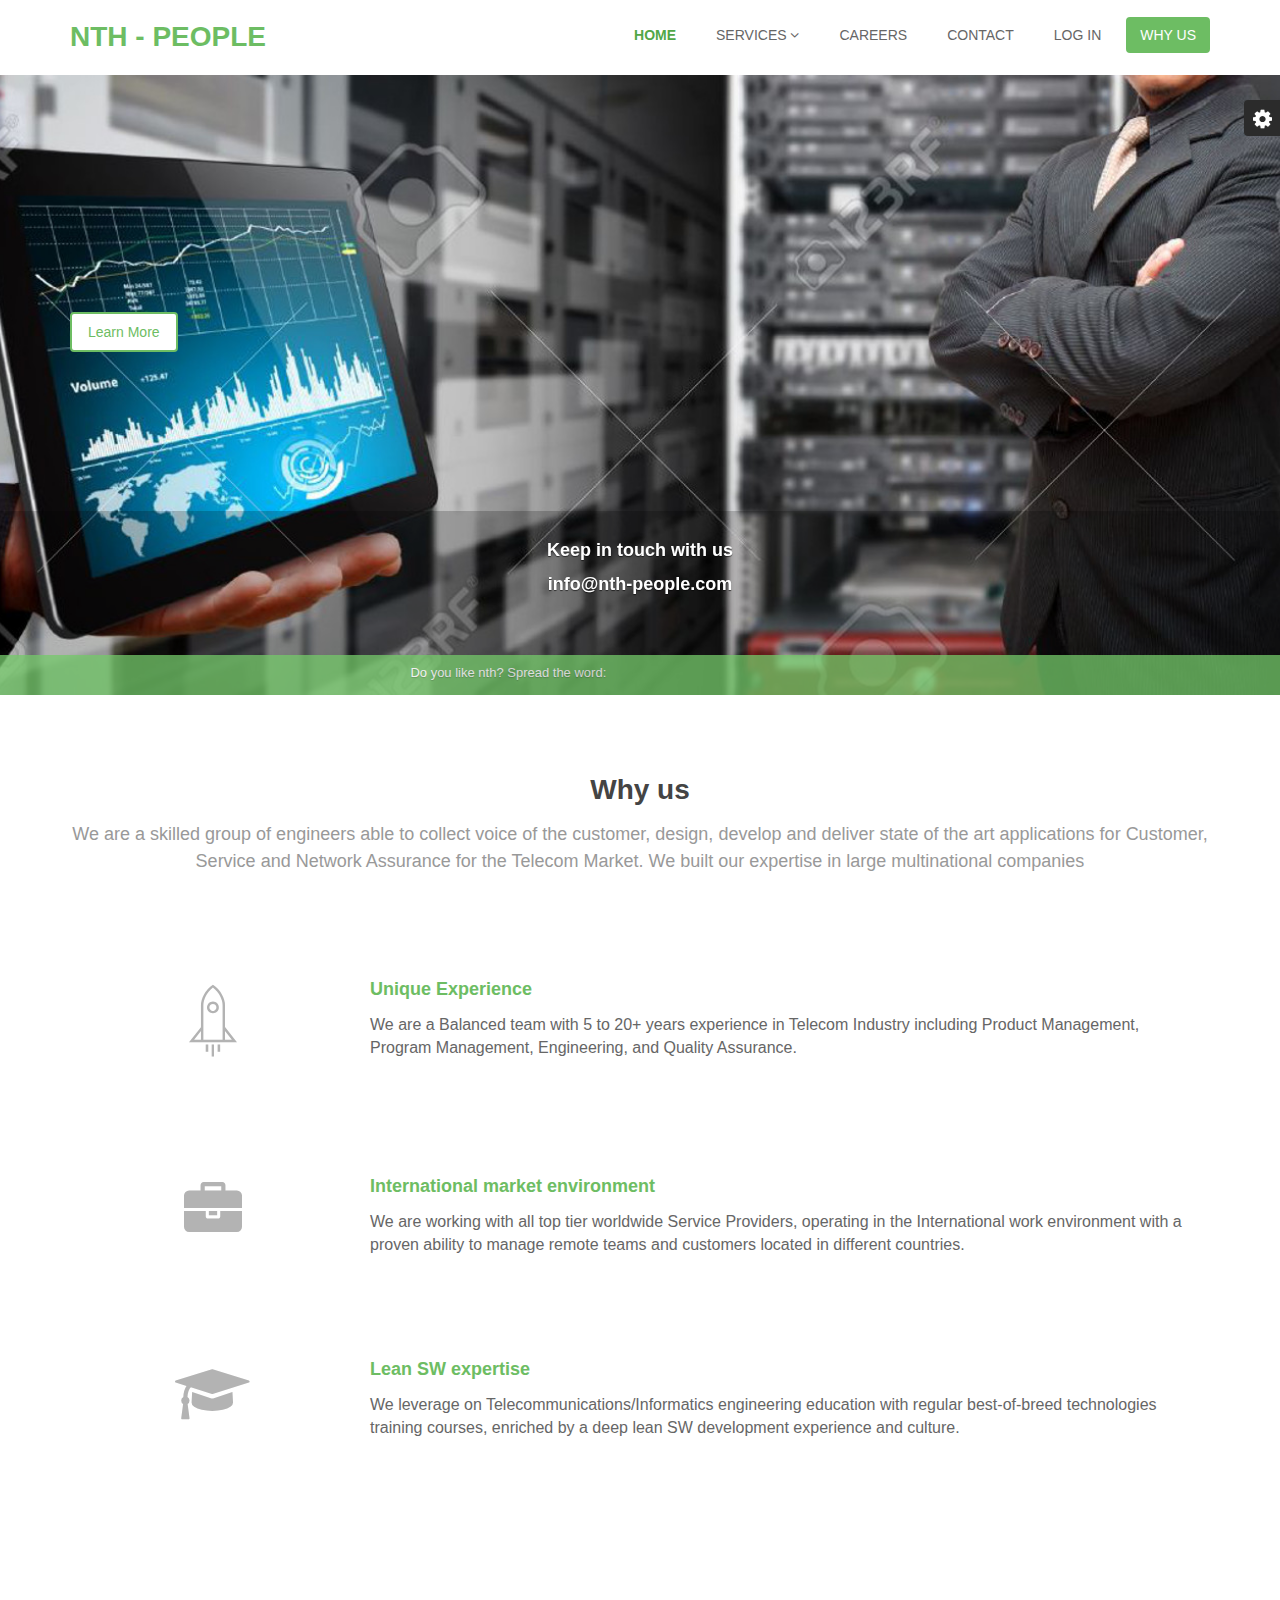
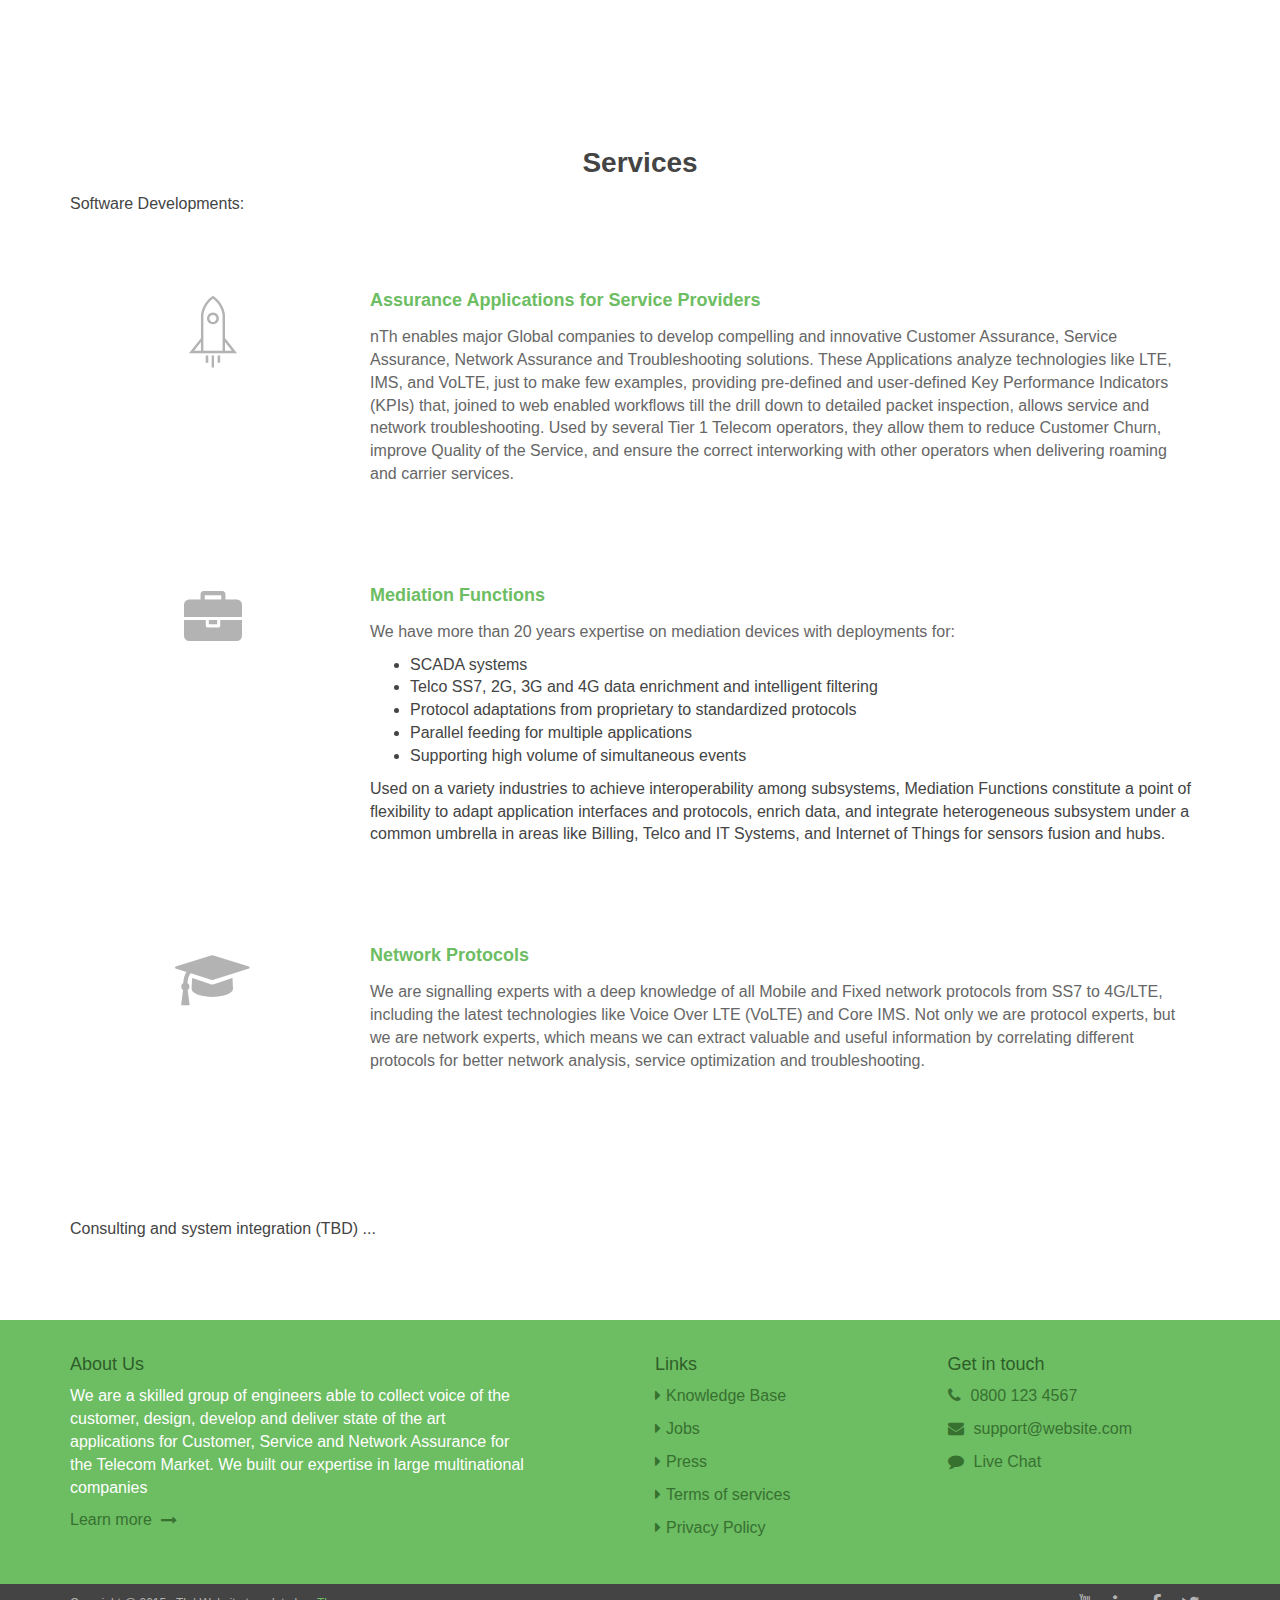
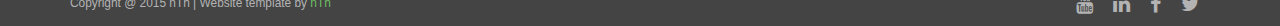
==== commit 6589a302: "prima modifica nTh" ====
--- a/index.html
+++ b/index.html
@@ -14,8 +14,9 @@
     <!-- Plugins CSS -->
     <link rel="stylesheet" href="css/font-awesome.css">
     <link rel="stylesheet" href="css/pe-icon-7-stroke.css">
-    <link rel="stylesheet" href="http://themes.3rdwavemedia.com/tempo/1.4/assets/plugins/animate-css/animate.min.css">
-    <link rel="stylesheet" href="http://themes.3rdwavemedia.com/tempo/1.4/assets/plugins/flexslider/flexslider.css">
+    <link rel="stylesheet" href="./css/animate.min-3.2.1.css">
+    <link rel="stylesheet" href="./css/custom-animate.css">
+    <link rel="stylesheet" href="./css/flexslider-2.3.0.css">
     <!-- Theme CSS -->
     <link id="theme-style2" rel="stylesheet" href="css/styles.css">
     <!-- HTML5 shim and Respond.js for IE8 support of HTML5 elements and media queries -->
@@ -33,23 +34,9 @@
         ga('send', 'pageview');
         
     </script>
-<style id="fit-vids-style">.fluid-width-video-wrapper{width:100%;position:relative;padding:0;}.fluid-width-video-wrapper iframe,.fluid-width-video-wrapper object,.fluid-width-video-wrapper embed {position:absolute;top:0;left:0;width:100%;height:100%;}</style><style type="text/css">.fb_hidden{position:absolute;top:-10000px;z-index:10001}.fb_invisible{display:none}.fb_reset{background:none;border:0;border-spacing:0;color:#000;cursor:auto;direction:ltr;font-family:"lucida grande", tahoma, verdana, arial, sans-serif;font-size:11px;font-style:normal;font-variant:normal;font-weight:normal;letter-spacing:normal;line-height:1;margin:0;overflow:visible;padding:0;text-align:left;text-decoration:none;text-indent:0;text-shadow:none;text-transform:none;visibility:visible;white-space:normal;word-spacing:normal}.fb_reset>div{overflow:hidden}.fb_link img{border:none}
-.fb_dialog{background:rgba(82, 82, 82, .7);position:absolute;top:-10000px;z-index:10001}.fb_reset .fb_dialog_legacy{overflow:visible}.fb_dialog_advanced{padding:10px;-moz-border-radius:8px;-webkit-border-radius:8px;border-radius:8px}.fb_dialog_content{background:#fff;color:#333}.fb_dialog_close_icon{background:url(http://static.ak.fbcdn.net/rsrc.php/v2/yq/r/IE9JII6Z1Ys.png) no-repeat scroll 0 0 transparent;_background-image:url(http://static.ak.fbcdn.net/rsrc.php/v2/yL/r/s816eWC-2sl.gif);cursor:pointer;display:block;height:15px;position:absolute;right:18px;top:17px;width:15px}.fb_dialog_mobile .fb_dialog_close_icon{top:5px;left:5px;right:auto}.fb_dialog_padding{background-color:transparent;position:absolute;width:1px;z-index:-1}.fb_dialog_close_icon:hover{background:url(http://static.ak.fbcdn.net/rsrc.php/v2/yq/r/IE9JII6Z1Ys.png) no-repeat scroll 0 -15px transparent;_background-image:url(http://static.ak.fbcdn.net/rsrc.php/v2/yL/r/s816eWC-2sl.gif)}.fb_dialog_close_icon:active{background:url(http://static.ak.fbcdn.net/rsrc.php/v2/yq/r/IE9JII6Z1Ys.png) no-repeat scroll 0 -30px transparent;_background-image:url(http://static.ak.fbcdn.net/rsrc.php/v2/yL/r/s816eWC-2sl.gif)}.fb_dialog_loader{background-color:#f6f7f8;border:1px solid #606060;font-size:24px;padding:20px}.fb_dialog_top_left,.fb_dialog_top_right,.fb_dialog_bottom_left,.fb_dialog_bottom_right{height:10px;width:10px;overflow:hidden;position:absolute}.fb_dialog_top_left{background:url(http://static.ak.fbcdn.net/rsrc.php/v2/ye/r/8YeTNIlTZjm.png) no-repeat 0 0;left:-10px;top:-10px}.fb_dialog_top_right{background:url(http://static.ak.fbcdn.net/rsrc.php/v2/ye/r/8YeTNIlTZjm.png) no-repeat 0 -10px;right:-10px;top:-10px}.fb_dialog_bottom_left{background:url(http://static.ak.fbcdn.net/rsrc.php/v2/ye/r/8YeTNIlTZjm.png) no-repeat 0 -20px;bottom:-10px;left:-10px}.fb_dialog_bottom_right{background:url(http://static.ak.fbcdn.net/rsrc.php/v2/ye/r/8YeTNIlTZjm.png) no-repeat 0 -30px;right:-10px;bottom:-10px}.fb_dialog_vert_left,.fb_dialog_vert_right,.fb_dialog_horiz_top,.fb_dialog_horiz_bottom{position:absolute;background:#525252;filter:alpha(opacity=70);opacity:.7}.fb_dialog_vert_left,.fb_dialog_vert_right{width:10px;height:100%}.fb_dialog_vert_left{margin-left:-10px}.fb_dialog_vert_right{right:0;margin-right:-10px}.fb_dialog_horiz_top,.fb_dialog_horiz_bottom{width:100%;height:10px}.fb_dialog_horiz_top{margin-top:-10px}.fb_dialog_horiz_bottom{bottom:0;margin-bottom:-10px}.fb_dialog_iframe{line-height:0}.fb_dialog_content .dialog_title{background:#6d84b4;border:1px solid #3a5795;color:#fff;font-size:14px;font-weight:bold;margin:0}.fb_dialog_content .dialog_title>span{background:url(http://static.ak.fbcdn.net/rsrc.php/v2/yd/r/Cou7n-nqK52.gif) no-repeat 5px 50%;float:left;padding:5px 0 7px 26px}body.fb_hidden{-webkit-transform:none;height:100%;margin:0;overflow:visible;position:absolute;top:-10000px;left:0;width:100%}.fb_dialog.fb_dialog_mobile.loading{background:url(http://static.ak.fbcdn.net/rsrc.php/v2/ya/r/3rhSv5V8j3o.gif) white no-repeat 50% 50%;min-height:100%;min-width:100%;overflow:hidden;position:absolute;top:0;z-index:10001}.fb_dialog.fb_dialog_mobile.loading.centered{max-height:590px;min-height:590px;max-width:500px;min-width:500px}#fb-root #fb_dialog_ipad_overlay{background:rgba(0, 0, 0, .45);position:absolute;left:0;top:0;width:100%;min-height:100%;z-index:10000}#fb-root #fb_dialog_ipad_overlay.hidden{display:none}.fb_dialog.fb_dialog_mobile.loading iframe{visibility:hidden}.fb_dialog_content .dialog_header{-webkit-box-shadow:white 0 1px 1px -1px inset;background:-webkit-gradient(linear, 0% 0%, 0% 100%, from(#738ABA), to(#2C4987));border-bottom:1px solid;border-color:#1d4088;color:#fff;font:14px Helvetica, sans-serif;font-weight:bold;text-overflow:ellipsis;text-shadow:rgba(0, 30, 84, .296875) 0 -1px 0;vertical-align:middle;white-space:nowrap}.fb_dialog_content .dialog_header table{-webkit-font-smoothing:subpixel-antialiased;height:43px;width:100%}.fb_dialog_content .dialog_header td.header_left{font-size:12px;padding-left:5px;vertical-align:middle;width:60px}.fb_dialog_content .dialog_header td.header_right{font-size:12px;padding-right:5px;vertical-align:middle;width:60px}.fb_dialog_content .touchable_button{background:-webkit-gradient(linear, 0% 0%, 0% 100%, from(#4966A6), color-stop(.5, #355492), to(#2A4887));border:1px solid #2f477a;-webkit-background-clip:padding-box;-webkit-border-radius:3px;-webkit-box-shadow:rgba(0, 0, 0, .117188) 0 1px 1px inset, rgba(255, 255, 255, .167969) 0 1px 0;display:inline-block;margin-top:3px;max-width:85px;line-height:18px;padding:4px 12px;position:relative}.fb_dialog_content .dialog_header .touchable_button input{border:none;background:none;color:#fff;font:12px Helvetica, sans-serif;font-weight:bold;margin:2px -12px;padding:2px 6px 3px 6px;text-shadow:rgba(0, 30, 84, .296875) 0 -1px 0}.fb_dialog_content .dialog_header .header_center{color:#fff;font-size:16px;font-weight:bold;line-height:18px;text-align:center;vertical-align:middle}.fb_dialog_content .dialog_content{background:url(http://static.ak.fbcdn.net/rsrc.php/v2/y9/r/jKEcVPZFk-2.gif) no-repeat 50% 50%;border:1px solid #555;border-bottom:0;border-top:0;height:150px}.fb_dialog_content .dialog_footer{background:#f6f7f8;border:1px solid #555;border-top-color:#ccc;height:40px}#fb_dialog_loader_close{float:left}.fb_dialog.fb_dialog_mobile .fb_dialog_close_button{text-shadow:rgba(0, 30, 84, .296875) 0 -1px 0}.fb_dialog.fb_dialog_mobile .fb_dialog_close_icon{visibility:hidden}
-.fb_iframe_widget{display:inline-block;position:relative}.fb_iframe_widget span{display:inline-block;position:relative;text-align:justify}.fb_iframe_widget iframe{position:absolute}.fb_iframe_widget_fluid_desktop,.fb_iframe_widget_fluid_desktop span,.fb_iframe_widget_fluid_desktop iframe{max-width:100%}.fb_iframe_widget_fluid_desktop iframe{min-width:220px;position:relative}.fb_iframe_widget_lift{z-index:1}.fb_hide_iframes iframe{position:relative;left:-10000px}.fb_iframe_widget_loader{position:relative;display:inline-block}.fb_iframe_widget_fluid{display:inline}.fb_iframe_widget_fluid span{width:100%}.fb_iframe_widget_loader iframe{min-height:32px;z-index:2;zoom:1}.fb_iframe_widget_loader .FB_Loader{background:url(http://static.ak.fbcdn.net/rsrc.php/v2/y9/r/jKEcVPZFk-2.gif) no-repeat;height:32px;width:32px;margin-left:-16px;position:absolute;left:50%;z-index:4}</style></head> 
 
 <body class="home-page" data-twttr-rendered="true">
 
-    <!-- * Facebook Like button script starts -->
-    <div id="fb-root" class=" fb_reset"><div style="position: absolute; top: -10000px; height: 0px; width: 0px;"><div><iframe name="fb_xdm_frame_http" frameborder="0" allowtransparency="true" scrolling="no" id="fb_xdm_frame_http" aria-hidden="true" title="Facebook Cross Domain Communication Frame" tabindex="-1" src="DU1Ia251o0y.html" style="border: none;"></iframe><iframe name="fb_xdm_frame_https" frameborder="0" allowtransparency="true" scrolling="no" id="fb_xdm_frame_https" aria-hidden="true" title="Facebook Cross Domain Communication Frame" tabindex="-1" src="DU1Ia251o0y(1).html" style="border: none;"></iframe></div></div><div style="position: absolute; top: -10000px; height: 0px; width: 0px;"><div></div></div></div>
-    <script>(function(d, s, id) {
-    var js, fjs = d.getElementsByTagName(s)[0];
-    if (d.getElementById(id)) return;
-    js = d.createElement(s); js.id = id;
-    js.src = "//connect.facebook.net/en_US/sdk.js#xfbml=1&version=v2.0";
-    fjs.parentNode.insertBefore(js, fjs);
-    }(document, 'script', 'facebook-jssdk'));</script>
-    <!-- * Facebook Like button script ends -->
-    
     <div class="wrapper">
         <!-- ******HEADER****** --> 
         <header id="header" class="header">  
@@ -72,15 +59,20 @@
                         <ul class="nav navbar-nav">
                             <li class="active nav-item"><a href="#">Home</a></li>
                             <li class="nav-item dropdown">
-                                <a class="dropdown-toggle" data-toggle="dropdown" data-hover="dropdown" data-delay="0" data-close-others="false" href="#">Products <i class="fa fa-angle-down"></i></a>
+                                <a class="dropdown-toggle" data-toggle="dropdown" data-hover="dropdown" data-delay="0" data-close-others="false" href="#">Services <i class="fa fa-angle-down"></i></a>
                                 <ul class="dropdown-menu">
                                     <li><a href="iot.html">Phone Apps for Coffe Machine</a></li>
                                     <li><a href="iot2.html">Smart Refrigerator</a></li>
                                 </ul>
-                            </li><!--//dropdown--> 
+                            </li><!--//dropdown-->
+
+
+
+                            <li class="nav-item"><a href="contact.html">Careers</a></li>
+
                             <li class="nav-item"><a href="contact.html">Contact</a></li>
                             <li class="nav-item"><button type="button" class="login-trigger btn btn-link" data-toggle="modal" data-target="#login-modal">Log in</button></li>
-                            <li class="nav-item nav-item-cta last"><button type="button" class="btn btn-cta btn-cta-primary" data-toggle="modal" data-target="#signup-modal">Get Started</button></li>
+                            <li class="nav-item nav-item-cta last"><button type="button" class="btn btn-cta btn-cta-primary" data-toggle="modal" data-target="#signup-modal">Why us</button></li>
                         </ul><!--//nav-->
                     </div><!--//navabr-collapse-->
                 </nav><!--//main-nav-->           
@@ -90,8 +82,33 @@
         <!-- ******PROMO****** --> 
         <section id="promo" class="promo section">  
             <div class="container intro">
-                <h2 class="title animated fadeInLeft delayp1" style="opacity: 0;">Our products<br>to get your startup business online</h2>
-                <p class="summary animated fadeInRight delayp3" style="opacity: 0;">We develop innovative components on Internet of Things domain.</p>
+                <!--<h2 class="title animated fadeInLeft delayp1" style="opacity: 0;">-->
+                    <!--Our products<br>to get your startup business online-->
+                <!--</h2>-->
+                <!--<p class="summary animated fadeInRight delayp3" style="opacity: 0;">-->
+                    <!--We develop innovative components on Internet of Things domain.-->
+                <!--</p>-->
+
+
+                <h2 class="title animated fadeInLeft delayp1" style="opacity: 0;">
+
+                    nTh helps the Telecom Industry<br>
+                    by providing software development and integration services
+
+                </h2>
+
+                <p class="summary animated fadeInRight delayp3" style="opacity: 0;">
+
+                    We are Customer, Service and Network Assurance Experts
+
+                </p>
+
+
+                <!--<p class="summary animated fadeInRight delayp3" style="opacity: 0;">-->
+                    <!--We develop innovative components on Internet of Things domain.-->
+                <!--</p>-->
+
+
                 <a class="btn btn-cta btn-cta-secondary" href="#">Learn More</a>
             </div><!--//intro-->
             
@@ -99,14 +116,17 @@
                 <div class="signup">
                     <div class="container text-center">
                         <h3 class="title">Keep in touch with us</h3>
-                        <p class="summary">Sign up to try your evaluation version.</p>
-                        <form class="signup-form">
-                            <div class="form-group">
-                                <label class="sr-only" for="semail1">Your email</label>
-                                <input type="email" id="semail1" name="semail1" class="form-control" placeholder="Enter your email address">
-                            </div>
-                            <button type="submit" class="btn btn-cta btn-cta-primary">SIGN UP</button>
-                        </form><!--//signup-form-->
+                        <h3 class="title">info@nth-people.com</h3>  <! --- TBD: link -->
+
+
+                        <!--<p class="summary">Sign up to try your evaluation version.</p>-->
+                        <!--<form class="signup-form">-->
+                            <!--<div class="form-group">-->
+                                <!--<label class="sr-only" for="semail1">Your email</label>-->
+                                <!--<input type="email" id="semail1" name="semail1" class="form-control" placeholder="Enter your email address">-->
+                            <!--</div>-->
+                            <!--<button type="submit" class="btn btn-cta btn-cta-primary">SIGN UP</button>-->
+                        <!--</form>&lt;!&ndash;//signup-form&ndash;&gt;-->
                     </div><!--//contianer-->
                 </div><!--//signup-->
                 <div class="social text-center">
@@ -146,316 +166,157 @@
         <section id="why" class="why section">
             <div class="container">
                 <h1 class="title text-center">Why us</h1>
-                <p class="intro text-center">We develop innovative componentes on Internet of Things domain.</p>
+                <p class="intro text-center">
+
+                    We are a skilled group of engineers able to collect voice of the customer, design, develop and deliver state of the art applications for Customer, Service and Network Assurance for the Telecom Market.
+                    We built our expertise in large multinational companies
+                </p>
+
                 <div class="row">
-                    <div class="benefits col-md-7 col-sm-6 col-xs-12">                    
+                    <div class="benefits col-md-12 col-sm-6 col-xs-12">
                         
                         <div class="item clearfix">                            
                             <div class="icon col-md-3 col-xs-12 text-center">
                                 <span class="pe-icon pe-7s-rocket"></span>
                             </div><!--//icon-->
                             <div class="content col-md-9 col-xs-12">
-                                <h3 class="title">Brings you consectetuer adipiscing elit</h3>
-                                <p class="desc">State a benefit of your product/services here. You can change the icon on the left to any of the 500+ <a href="http://fortawesome.github.io/Font-Awesome/icons/" target="_blank">FontAwesome icons</a> available. Maecenas ultrices pellentesque nisi, eu volutpat nunc. </p>
+                                <h3 class="title">Unique Experience</h3>
+                                <p class="desc">
+
+                                    We are a Balanced team with 5 to 20+ years experience in Telecom Industry including Product Management, Program Management, Engineering, and Quality Assurance.
+
+                                </p>
                             </div><!--//content-->                            
                         </div><!--//item-->
                         <div class="item clearfix">                            
                             <div class="icon col-md-3  col-xs-12 text-center">
-                                <span class="pe-icon pe-7s-piggy"></span>
+                                <span class="fa fa-briefcase"></span>
                             </div><!--//icon-->
                             <div class="content col-md-9 col-xs-12">
-                                <h3 class="title">No more velit tristique condimentum</h3>
-                                <p class="desc">State a benefit of your product/services here. You can change the icon on the left to any of the 500+ <a href="http://fortawesome.github.io/Font-Awesome/icons/" target="_blank">FontAwesome icons</a> available. Maecenas ultrices pellentesque nisi, eu volutpat nunc. </p>
+                                <h3 class="title">International market environment</h3>
+                                <p class="desc">
+
+                                    We are working with all top tier worldwide Service Providers, operating in the International work environment with a proven ability to manage remote teams and customers located in different countries.
+
+                                </p>
                             </div><!--//content-->
                         </div><!--//item-->
                         <div class="item clearfix">                            
                             <div class="icon col-md-3  col-xs-12 text-center">
-                                <span class="pe-icon pe-7s-users"></span>
+                                <span class="fa fa-graduation-cap"></span>
                             </div><!--//icon-->
                             <div class="content col-md-9 col-xs-12">
-                                <h3 class="title">Connect lectus ultricies dolor vulputate</h3>
-                                <p class="desc">State a benefit of your product/services here. You can change the icon on the left to any of the 500+ <a href="http://fortawesome.github.io/Font-Awesome/icons/" target="_blank">FontAwesome icons</a> available. Maecenas ultrices pellentesque nisi, eu volutpat nunc. </p>
+                                <h3 class="title">Lean SW expertise</h3>
+                                <p class="desc">
+
+                                    We leverage on Telecommunications/Informatics engineering education with regular best-of-breed technologies training courses, enriched by a deep lean SW development experience and culture.
+
+                                </p>
+                            </div><!--//content-->
+                        </div><!--//item-->
+
+
+                    </div>
+
+
+                </div><!--//row-->
+            </div><!--//container-->
+        </section><!--//why-->
+
+
+        <!-- ******SERVICES****** -->
+        <section id="services" class="why section"> <!-- TBD: use correct class -->
+            <div class="container">
+                <h1 class="title text-center">Services</h1>
+
+
+                Software Developments:
+
+                <div class="row">
+                    <div class="benefits col-md-12 col-sm-6 col-xs-12">
+
+                        <div class="item clearfix">
+                            <div class="icon col-md-3 col-xs-12 text-center">
+                                <span class="pe-icon pe-7s-rocket"></span>
+                            </div><!--//icon-->
+                            <div class="content col-md-9 col-xs-12">
+                                <h3 class="title">Assurance Applications for Service Providers</h3>
+                                <p class="desc">
+
+                                    nTh enables major Global companies to develop compelling and innovative Customer Assurance, Service Assurance, Network Assurance and Troubleshooting solutions.
+                                    These Applications  analyze technologies like LTE, IMS, and VoLTE, just to make few examples, providing pre-defined and user-defined Key Performance Indicators (KPIs) that, joined to web enabled workflows till the drill down to detailed packet inspection, allows  service and network troubleshooting.
+                                    Used by  several Tier 1 Telecom operators, they allow them to reduce Customer Churn,
+                                    improve Quality of the Service, and  ensure the correct interworking with other operators when delivering roaming and carrier services.
+
+
+                                </p>
                             </div><!--//content-->
                         </div><!--//item-->
                         <div class="item clearfix">
                             <div class="icon col-md-3  col-xs-12 text-center">
-                                <span class="pe-icon pe-7s-bicycle"></span>
+                                <span class="fa fa-briefcase"></span>
                             </div><!--//icon-->
                             <div class="content col-md-9 col-xs-12">
-                                <h3 class="title">Liberate vulputate eleifend tellus</h3>
-                                <p class="desc">State a benefit of your product/services here. You can change the icon on the left to any of the 500+ <a href="http://fortawesome.github.io/Font-Awesome/icons/" target="_blank">FontAwesome icons</a> available. Maecenas ultrices pellentesque nisi, eu volutpat nunc. Cras pharetra turpis pharetra iaculis euismod.</p>
+                                <h3 class="title">Mediation Functions</h3>
+                                <p class="desc">
+
+                                    We have more than 20 years expertise on mediation devices with deployments for:
+                                    <ul>
+                                        <li>
+                                            SCADA systems
+                                        </li>
+                                        <li>
+                                            Telco SS7, 2G, 3G and 4G data enrichment and intelligent filtering
+                                        </li>
+                                        <li>
+                                            Protocol adaptations from proprietary to standardized protocols
+                                        </li>
+                                        <li>
+                                            Parallel feeding for multiple applications
+                                        </li>
+                                        <li>
+                                            Supporting high volume of simultaneous events
+                                        </li>
+                                    </ul>
+
+                                Used on a variety industries to achieve interoperability among subsystems, Mediation Functions constitute a point of flexibility to adapt application interfaces and protocols, enrich data, and integrate heterogeneous subsystem under a common umbrella in areas like Billing, Telco and IT Systems, and Internet of Things for sensors fusion and hubs.
+
+                                </p>
                             </div><!--//content-->
                         </div><!--//item-->
-                        <div class="item last clearfix">
+                        <div class="item clearfix">
                             <div class="icon col-md-3  col-xs-12 text-center">
-                                <span class="pe-icon pe-7s-joy"></span>
+                                <span class="fa fa-graduation-cap"></span>
                             </div><!--//icon-->
                             <div class="content col-md-9 col-xs-12">
-                                <h3 class="title">Helps laoreet auctor libero</h3>
-                                <p class="desc">State a benefit of your product/services here. You can change the icon on the left to any of the 500+ <a href="http://fortawesome.github.io/Font-Awesome/icons/" target="_blank">FontAwesome icons</a> available. Maecenas ultrices pellentesque nisi, eu volutpat nunc. Pellentesque fermentum purus nec mi vulputate interdum. Ut eu vulputate mi, nec imperdiet enim. Ut faucibus faucibus turpis et luctus. Quisque bibendum tristique purus eu pulvinar. Cras pharetra turpis pharetra iaculis euismod. Nullam ac ullamcorper turpis, quis tristique dui.</p>
+                                <h3 class="title">Network Protocols</h3>
+                                <p class="desc">
+
+                                    We are signalling experts with a deep knowledge of all Mobile and Fixed network protocols from SS7 to 4G/LTE, including the latest technologies like Voice Over LTE (VoLTE) and Core IMS.
+                                    Not only we are protocol experts, but we are network experts, which means we can extract valuable and useful information by correlating different protocols for better network analysis, service optimization and troubleshooting.
+
+
+                                </p>
                             </div><!--//content-->
                         </div><!--//item-->
-                        <div class="clearfix"></div>
-                        <div class="text-center">
-                            <a class="btn btn-cta btn-cta-secondary" href="#">Learn how it works</a>
-                        </div>
-                    </div> 
-                    <div class="testimonials col-md-4 col-sm-5 col-md-offset-1 col-sm-offset-1 col-xs-12 col-xs-offset-0">
-                        <div class="item">
-                            <div class="quote-box">
-                                <blockquote class="quote">Love it! vehicula consequat cursus. Morbi bibendum cursus urna, quis rhoncus arcu. Curabitur vel sollicitudin leo.
-                                </blockquote><!--//quote-->
-                                <p class="details">
-                                    <span class="name">Steven Turner</span>
-                                    <span class="title">Bristol, UK</span>
-                                </p> 
-                                <i class="fa fa-quote-right"></i>                                
-                            </div><!--//quote-box-->
-                            <div class="people text-center">
-                                <img class="img-rounded user-pic" src="images/people-1.png" alt="">
-                            </div><!--//people-->
-                        </div><!--//item-->
-                        <div class="item">
-                            <div class="quote-box">
-                                <blockquote class="quote">Great vehicula consequat cursus. Pellentesque eu, pretium quis, sem. Nulla consequat massa quis enim!
-                                    
-                                </blockquote><!--//quote-->
-                                <p class="details">
-                                    <span class="name">Michelle Cheung</span>
-                                    <span class="title">San Francisco, US</span>
-                                </p> 
-                                <i class="fa fa-quote-right"></i>                                
-                            </div><!--//quote-box-->
-                            <div class="people text-center">
-                                <img class="img-rounded user-pic" src="images/people-2.png" alt="">
-                            </div><!--//people-->
-                        </div><!--//item-->
-                        <div class="item last">
-                            <div class="quote-box">
-                                <blockquote class="quote">Excellent Vivamus sit amet tortor id orci interdum tempor sed sit amet ante, pretium quis, sem. Nulla consequat massa quis enim!
-                                </blockquote><!--//quote-->
-                                <p class="details">
-                                    <span class="name">James Lee</span>
-                                    <span class="title">London, UK</span>
-                                </p> 
-                                <i class="fa fa-quote-right"></i>                                
-                            </div><!--//quote-box-->
-                            <div class="people text-center">
-                                <img class="img-rounded user-pic" src="images/people-3.png" alt="">
-                            </div><!--//people-->
-                        </div><!--//item-->
-                    </div>                   
+
+
+                    </div>
+
+
+
+
                 </div><!--//row-->
+
+                Consulting and system integration (TBD)
+                ...
+
+
             </div><!--//container-->
         </section><!--//why-->
-        
-
-        <!-- ******FAQ****** --> 
-        <section id="faq" class="faq section has-bg-color">
-            <div class="container">
-                <h2 class="title text-center">Frequently Asked Questions</h2>
-                <div class="row">
-                    <div class="col-md-6 col-sm-6 col-xs-12">
-                        <div class="panel">
-                            <div class="panel-heading">
-                                <h4 class="panel-title"><a data-parent="#accordion" data-toggle="collapse" class="panel-toggle" href="#"><i class="fa fa-plus-square"></i>Can I viverra sit amet quam eget lacinia?</a></h4>
-                            </div>
-                
-                            <div class="panel-collapse collapse" id="faq1">
-                                <div class="panel-body">
-                                    Anim pariatur cliche reprehenderit, enim eiusmod high life
-                                    accusamus terry richardson ad squid. 3 wolf moon officia
-                                    aute, non cupidatat skateboard dolor brunch. Food truck
-                                    quinoa nesciunt laborum eiusmod. Brunch 3 wolf moon tempor,
-                                    sunt aliqua put a bird on it squid single-origin coffee
-                                    nulla assumenda shoreditch et. Nihil anim keffiyeh
-                                    helvetica, craft beer labore wes anderson cred nesciunt
-                                    sapiente ea proident. Ad vegan excepteur butcher vice lomo.
-                                    Leggings occaecat craft beer farm-to-table, raw denim
-                                    aesthetic synth nesciunt you probably haven't heard of them
-                                    accusamus labore sustainable VHS.
-                                </div>
-                            </div>
-                        </div><!--//panel-->
-                
-                        <div class="panel">
-                            <div class="panel-heading">
-                                <h4 class="panel-title"><a data-parent="#accordion" data-toggle="collapse" class="panel-toggle" href="#"><i class="fa fa-plus-square"></i>What is the ipsum dolor sit amet quam tortor?</a></h4>
-                            </div>
-                
-                            <div class="panel-collapse collapse" id="faq2">
-                                <div class="panel-body">
-                                    Anim pariatur cliche reprehenderit, enim eiusmod high life
-                                    accusamus terry richardson ad squid. 3 wolf moon officia
-                                    aute, non cupidatat skateboard dolor brunch. Food truck
-                                    quinoa nesciunt laborum eiusmod. Brunch 3 wolf moon tempor,
-                                    sunt aliqua put a bird on it squid single-origin coffee
-                                    nulla assumenda shoreditch et. Nihil anim keffiyeh
-                                    helvetica, craft beer labore wes anderson cred nesciunt
-                                    sapiente ea proident. Ad vegan excepteur butcher vice lomo.
-                                    Leggings occaecat craft beer farm-to-table, raw denim
-                                    aesthetic synth nesciunt you probably haven't heard of them
-                                    accusamus labore sustainable VHS.
-                                </div>
-                            </div>
-                        </div><!--//panel-->
-                
-                        <div class="panel">
-                            <div class="panel-heading">
-                                <h4 class="panel-title"><a data-parent="#accordion" data-toggle="collapse" class="panel-toggle" href="#"><i class="fa fa-plus-square"></i>How does the morbi quam tortor work?</a></h4>
-                            </div>
-                
-                            <div class="panel-collapse collapse" id="faq3">
-                                <div class="panel-body">
-                                    Anim pariatur cliche reprehenderit, enim eiusmod high life
-                                    accusamus terry richardson ad squid. 3 wolf moon officia
-                                    aute, non cupidatat skateboard dolor brunch. Food truck
-                                    quinoa nesciunt laborum eiusmod. Brunch 3 wolf moon tempor,
-                                    sunt aliqua put a bird on it squid single-origin coffee
-                                    nulla assumenda shoreditch et. Nihil anim keffiyeh
-                                    helvetica, craft beer labore wes anderson cred nesciunt
-                                    sapiente ea proident. Ad vegan excepteur butcher vice lomo.
-                                    Leggings occaecat craft beer farm-to-table, raw denim
-                                    aesthetic synth nesciunt you probably haven't heard of them
-                                    accusamus labore sustainable VHS.
-                                </div>
-                            </div>
-                        </div><!--//panel-->
-                        
-                        <div class="panel">
-                            <div class="panel-heading">
-                                <h4 class="panel-title"><a data-parent="#accordion" data-toggle="collapse" class="panel-toggle" href="#"><i class="fa fa-plus-square"></i>Can I ipsum dolor sit amet nascetur ridiculus?</a></h4>
-                            </div>
-                
-                            <div class="panel-collapse collapse" id="faq4">
-                                <div class="panel-body">
-                                    Anim pariatur cliche reprehenderit, enim eiusmod high life
-                                    accusamus terry richardson ad squid. 3 wolf moon officia
-                                    aute, non cupidatat skateboard dolor brunch. Food truck
-                                    quinoa nesciunt laborum eiusmod. Brunch 3 wolf moon tempor,
-                                    sunt aliqua put a bird on it squid single-origin coffee
-                                    nulla assumenda shoreditch et. Nihil anim keffiyeh
-                                    helvetica, craft beer labore wes anderson cred nesciunt
-                                    sapiente ea proident. Ad vegan excepteur butcher vice lomo.
-                                    Leggings occaecat craft beer farm-to-table, raw denim
-                                    aesthetic synth nesciunt you probably haven't heard of them
-                                    accusamus labore sustainable VHS.
-                                </div>
-                            </div>
-                        </div><!--//panel--> 
-                    </div>
-                    <div class="col-md-6 col-sm-6 col-xs-12">
-                        <div class="panel">
-                            <div class="panel-heading">
-                                <h4 class="panel-title"><a data-parent="#accordion" data-toggle="collapse" class="panel-toggle" href="#"><i class="fa fa-plus-square"></i>Is it possible to tellus eget auctor condimentum?</a></h4>
-                            </div>
-                
-                            <div class="panel-collapse collapse" id="faq5">
-                                <div class="panel-body">
-                                    Anim pariatur cliche reprehenderit, enim eiusmod high life
-                                    accusamus terry richardson ad squid. 3 wolf moon officia
-                                    aute, non cupidatat skateboard dolor brunch. Food truck
-                                    quinoa nesciunt laborum eiusmod. Brunch 3 wolf moon tempor,
-                                    sunt aliqua put a bird on it squid single-origin coffee
-                                    nulla assumenda shoreditch et. Nihil anim keffiyeh
-                                    helvetica, craft beer labore wes anderson cred nesciunt
-                                    sapiente ea proident. Ad vegan excepteur butcher vice lomo.
-                                    Leggings occaecat craft beer farm-to-table, raw denim
-                                    aesthetic synth nesciunt you probably haven't heard of them
-                                    accusamus labore sustainable VHS.
-                                </div>
-                            </div>
-                        </div><!--//panel-->
-                
-                        <div class="panel">
-                            <div class="panel-heading">
-                                <h4 class="panel-title"><a data-parent="#accordion" data-toggle="collapse" class="panel-toggle" href="#"><i class="fa fa-plus-square"></i>Would it elementum turpis semper imperdiet?</a></h4>
-                            </div>
-                
-                            <div class="panel-collapse collapse" id="faq6">
-                                <div class="panel-body">
-                                    Anim pariatur cliche reprehenderit, enim eiusmod high life
-                                    accusamus terry richardson ad squid. 3 wolf moon officia
-                                    aute, non cupidatat skateboard dolor brunch. Food truck
-                                    quinoa nesciunt laborum eiusmod. Brunch 3 wolf moon tempor,
-                                    sunt aliqua put a bird on it squid single-origin coffee
-                                    nulla assumenda shoreditch et. Nihil anim keffiyeh
-                                    helvetica, craft beer labore wes anderson cred nesciunt
-                                    sapiente ea proident. Ad vegan excepteur butcher vice lomo.
-                                    Leggings occaecat craft beer farm-to-table, raw denim
-                                    aesthetic synth nesciunt you probably haven't heard of them
-                                    accusamus labore sustainable VHS.
-                                </div>
-                            </div>
-                        </div><!--//panel-->
-                
-                        <div class="panel">
-                            <div class="panel-heading">
-                                <h4 class="panel-title"><a data-parent="#accordion" data-toggle="collapse" class="panel-toggle" href="#7"><i class="fa fa-plus-square"></i>How can I imperdiet lorem sem non nisl?</a></h4>
-                            </div>
-                
-                            <div class="panel-collapse collapse" id="faq7">
-                                <div class="panel-body">
-                                    Anim pariatur cliche reprehenderit, enim eiusmod high life
-                                    accusamus terry richardson ad squid. 3 wolf moon officia
-                                    aute, non cupidatat skateboard dolor brunch. Food truck
-                                    quinoa nesciunt laborum eiusmod. Brunch 3 wolf moon tempor,
-                                    sunt aliqua put a bird on it squid single-origin coffee
-                                    nulla assumenda shoreditch et. Nihil anim keffiyeh
-                                    helvetica, craft beer labore wes anderson cred nesciunt
-                                    sapiente ea proident. Ad vegan excepteur butcher vice lomo.
-                                    Leggings occaecat craft beer farm-to-table, raw denim
-                                    aesthetic synth nesciunt you probably haven't heard of them
-                                    accusamus labore sustainable VHS.
-                                </div>
-                            </div>
-                        </div><!--//panel-->
-                        
-                        <div class="panel">
-                            <div class="panel-heading">
-                                <h4 class="panel-title"><a data-parent="#accordion" data-toggle="collapse" class="panel-toggle" href="#"><i class="fa fa-plus-square"></i>Can I imperdiet massa ut?</a></h4>
-                            </div>
-                
-                            <div class="panel-collapse collapse" id="faq8">
-                                <div class="panel-body">
-                                    Anim pariatur cliche reprehenderit, enim eiusmod high life
-                                    accusamus terry richardson ad squid. 3 wolf moon officia
-                                    aute, non cupidatat skateboard dolor brunch. Food truck
-                                    quinoa nesciunt laborum eiusmod. Brunch 3 wolf moon tempor,
-                                    sunt aliqua put a bird on it squid single-origin coffee
-                                    nulla assumenda shoreditch et. Nihil anim keffiyeh
-                                    helvetica, craft beer labore wes anderson cred nesciunt
-                                    sapiente ea proident. Ad vegan excepteur butcher vice lomo.
-                                    Leggings occaecat craft beer farm-to-table, raw denim
-                                    aesthetic synth nesciunt you probably haven't heard of them
-                                    accusamus labore sustainable VHS.
-                                </div>
-                            </div>
-                        </div><!--//panel--> 
-                    </div>
-                </div><!--//row-->
-                <div class="more text-center">
-                    <h4 class="title">More questions?</h4>
-                    <a class="btn btn-cta btn-cta-secondary" href="contact.html">Get in touch</a>
-                </div>
-            </div><!--//container-->        
-        </section><!--//faq-->
-        
-        <!-- ******SIGNUP****** --> 
-        <section id="signup" class="signup">
-            <div class="container text-center">
-                <h2 class="title">Ready to kickstart your business with nTh?</h2>
-                <p class="summary">Sign up to keep in touch.</p>
-                <form class="signup-form" method="post" action="#" style="opacity: 0;">
-                    <div class="form-group">
-                        <label class="sr-only" for="semail2">Your email</label>
-                        <input type="email" id="semail2" name="semail2" class="form-control" placeholder="Enter your email address" required="">
-                    </div>
-                    <button type="submit" class="btn btn-cta btn-cta-primary">SIGN UP</button>
-                </form><!--//signup-form-->
-            </div>
-        </section><!--//signup-->
-            
+
+
+
     </div><!--//wrapper-->
     
     <!-- ******FOOTER****** --> 
@@ -466,7 +327,13 @@
                     <div class="footer-col col-md-5 col-sm-7 col-sm-12 about">
                         <div class="footer-col-inner">
                             <h3 class="title">About Us</h3>
-                            <p>Maecenas ac vehicula velit, nec facilisis elit. Phasellus non porttitor justo, eu bibendum elit. Maecenas pharetra non ligula quis ultricies. Nulla varius vestibulum ligula quis hendrerit. Maecenas et fermentum massa. Ut hendrerit, nulla fringilla venenatis pulvinar, nisl est adipiscing nunc, quis consequat mi mauris vel felis.</p>
+
+                            <p>
+
+                                We are a skilled group of engineers able to collect voice of the customer, design, develop and deliver state of the art applications for Customer, Service and Network Assurance for the Telecom Market. We built our expertise in large multinational companies
+                            </p>
+
+
                             <p><a class="more" href="#">Learn more <i class="fa fa-long-arrow-right"></i></a></p>
                             
                         </div><!--//footer-col-inner-->
@@ -659,7 +526,7 @@
     <script type="text/javascript" src="js/back-to-top.js"></script>
     <script type="text/javascript" src="js/jquery.placeholder.js"></script>
     <script type="text/javascript" src="js/jquery.fitvids.js"></script>
-    <script type="text/javascript" src="js/jquery.flexslider-min.js"></script>
+    <script type="text/javascript" src="js/jquery.flexslider-min-2.3.0.js"></script>
     <script type="text/javascript" src="js/main.js"></script>
     
     <!-- Vimeo video API -->
